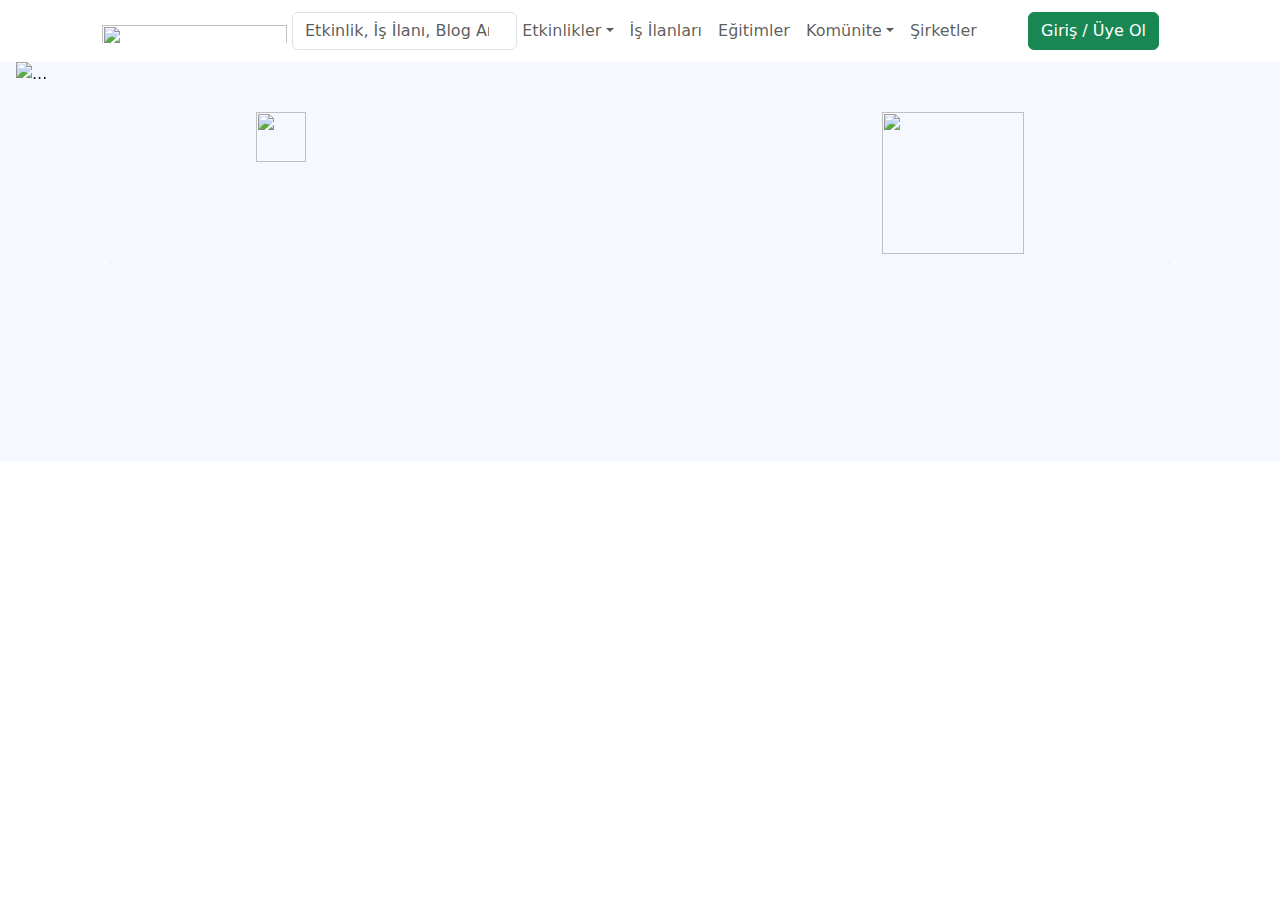
==== index.html @ 35e03a71 "Bootstrap, html çalışmaları yapıldı" ====
<!DOCTYPE html>
<html lang="en">
<head>
    <meta charset="UTF-8">
    <meta name="viewport" content="width=device-width, initial-scale=1.0">
    <link rel="stylesheet" href="wwwroot/bootstrap/css/bootstrap.min.css">
    <link rel="stylesheet" href="wwwroot/css/styles.css">
    <title>Document</title>        
</head>
<body>
    <div class="container">
        <!-- Header -->
        <header class="css-1e3jqh">
            <div class="MuiContainer-root">
                <div class="toolbar">
                    <div class="container-fluid">
                        <div class="navbar navbar-expand-lg bg-body rounded">
                            <div class="collapse navbar-collapse d-lg-flex" id="navbarsExample11">
                                <a class="navbar-brand col-lg-2 p-2" href="#"><img loading="lazy" width="185" height="20" src="https://www.techcareer.net/assets/images/common/techcareer-logo.svg"></a>
                                <div class="col-lg-3 me-5">
                                    <form class="d-flex" role="search">
                                        <input class="form-control me-5" type="search" placeholder="Etkinlik, İş İlanı, Blog Ara" aria-label="Etkinlik, İş İlanı, Blog Ara">
                                    </form>
                                </div>
                                <ul class="navbar-nav col-lg-3 justify-content-lg-center">
                                    <li class="nav-item dropdown">
                                        <a class="nav-link dropdown-toggle" href="#" data-bs-toggle="dropdown" aria-expanded="false">Etkinlikler</a>
                                        <ul class="dropdown-menu">
                                            <li><a class="dropdown-item" href="#">Bootcamp</a></li>
                                            <li><a class="dropdown-item" href="#">Hackathon</a></li>
                                            <li><a class="dropdown-item" href="#">Hiring Challenge</a></li>
                                            <li><a class="dropdown-item" href="#">Tüm Etkinlikler</a></li>
                                        </ul>
                                    </li>
                                    <li class="nav-item">
                                        <a class="nav-link" href="#">İş İlanları</a>
                                    </li>
                                    <li class="nav-item">
                                        <a class="nav-link">Eğitimler</a>
                                    </li>
                                    <li class="nav-item dropdown">
                                        <a class="nav-link dropdown-toggle" href="#" data-bs-toggle="dropdown">Komünite</a>
                                        <ul class="dropdown-menu">
                                            <li><a class="dropdown-item" href="#">Komüniteye Katıl</a></li>
                                            <li><a class="dropdown-item" href="#">TDC</a></li>
                                            <li><a class="dropdown-item" href="#">Blog</a></li>
                                            <li><a class="dropdown-item" href="#">Podcast</a></li>
                                            <li><a class="dropdown-item" href="#">Kariyer Rehberi</a></li>
                                            <li><a class="dropdown-item" href="#">Teknik Sözlük</a></li>
                                        </ul>
                                    </li>
                                    <li class="nav-item">
                                        <a href="#" class="nav-link">Şirketler</a>
                                    </li>
                                </ul>
                                <div class="d-lg-flex col-lg-3 justify-content-lg-end">
                                    <button class="btn btn-success">Giriş / Üye Ol</button>
                                </div>
                            </div>
                        </div>
                    </div>
                </div>
            </div>
        </header>
    </div>
        <!-- Main Content -->
        <main>
            <div class="muiBox-root css-1aqbj7p">
                <div class="muiContainer-Root MuiContainer-mxWidthLg css-1u594y4">
                    <div class="element-1">
                        <img draggable="false" width="50" height="50" style="color:transparent" src="https://www.techcareer.net/assets/images/call-to-actions/home/shape-dots.svg" alt="">
                    </div>
                    <div class="element-2">
                        <img draggable="false" alt="" loading="lazy" width="142" height="142" decoding="async" data-nimg="1" style="color:transparent" src="https://www.techcareer.net/assets/images/call-to-actions/home/kesik-yan-cizgi.svg">
                    </div>
                    <div id="carouselExampleControlsNoTouching" class="carousel slide" data-bs-touch="false">
                        <div class="carousel-inner">
                          <div class="carousel-item active">
                            <img width="600" height="400" src="https://placehold.co/600x400/png" class="d-block" alt="...">
                          </div>
                          <div class="carousel-item">
                            <img width="600" height="400" src="https://placehold.co/600x400/png" class="d-block" alt="...">
                          </div>
                          <div class="carousel-item">
                            <img width="600" height="400" src="https://placehold.co/600x400/png" class="d-block" alt="...">
                          </div>
                        </div>
                        <button class="carousel-control-prev" type="button" data-bs-target="#carouselExampleControlsNoTouching" data-bs-slide="prev">
                          <span class="carousel-control-prev-icon" aria-hidden="true"></span>
                          <span class="visually-hidden">Previous</span>
                        </button>
                        <button class="carousel-control-next" type="button" data-bs-target="#carouselExampleControlsNoTouching" data-bs-slide="next">
                          <span class="carousel-control-next-icon" aria-hidden="true"></span>
                          <span class="visually-hidden">Next</span>
                        </button>
                      </div>
                    
                </div>
                <div class="griAlan">
                    
                </div>
            </div>
        </main>
        
        <!-- Footer (if needed) -->
        <!-- <footer>
            <div class="container">
               
            </div>
        </footer> --> 

    <script src="wwwroot/bootstrap/js/bootstrap.bundle.min.js"></script>
</body>
</html>
---- wwwroot/css/styles.css ----
body{
padding: 0;
margin: 0;
color: #1D1D1D;
font-size: 1rem;
background-color: #fff;
}
.MuiContainer-root {
   align-items: center;
    justify-content: space-between; 
}
img {
    overflow-clip-margin: content-box;
    overflow: clip;
}
.css-1e3jqh{
    background-color: #fff; /* Arka plan rengini tanımla */
    color: #fff;
  /*  box-shadow: 0px 10px 0 rgba(0, 0, 0, 0.2)  */
}

body{
margin: 0;
padding: 0;
max-width: 100%;
width: 100%;
background-color: #fff;
position: relative;
}
header{
margin: 0;
background-color: #F8F9FA;
}
main{
display: block;
unicode-bidi: isolate;
}/*
footer{

}
*/
.navbar-nav {
    white-space: nowrap;
}
.griAlan{
    background-color: #293349;
    width: 100%;
    position: relative;
}
.css-1aqbj7p{
    background-color: #F6F8FF;
    width: 100%;
    max-width: 100%;
}
.element-1 {
    position: absolute;
    top: 50px;
    left: 20%;
}
.element-2 {
    position: absolute;
    right: 20%;
    top: 50px;
}


.css-1u594y4{
    width: 100%;
    margin-left: auto;
    box-sizing: border-box;
    margin-right: auto;
    display: block;
    padding-left: 16px;
    padding-right: 16px;
    margin: auto;
    position: relative;
    z-index: 3;
    right: 0;
}
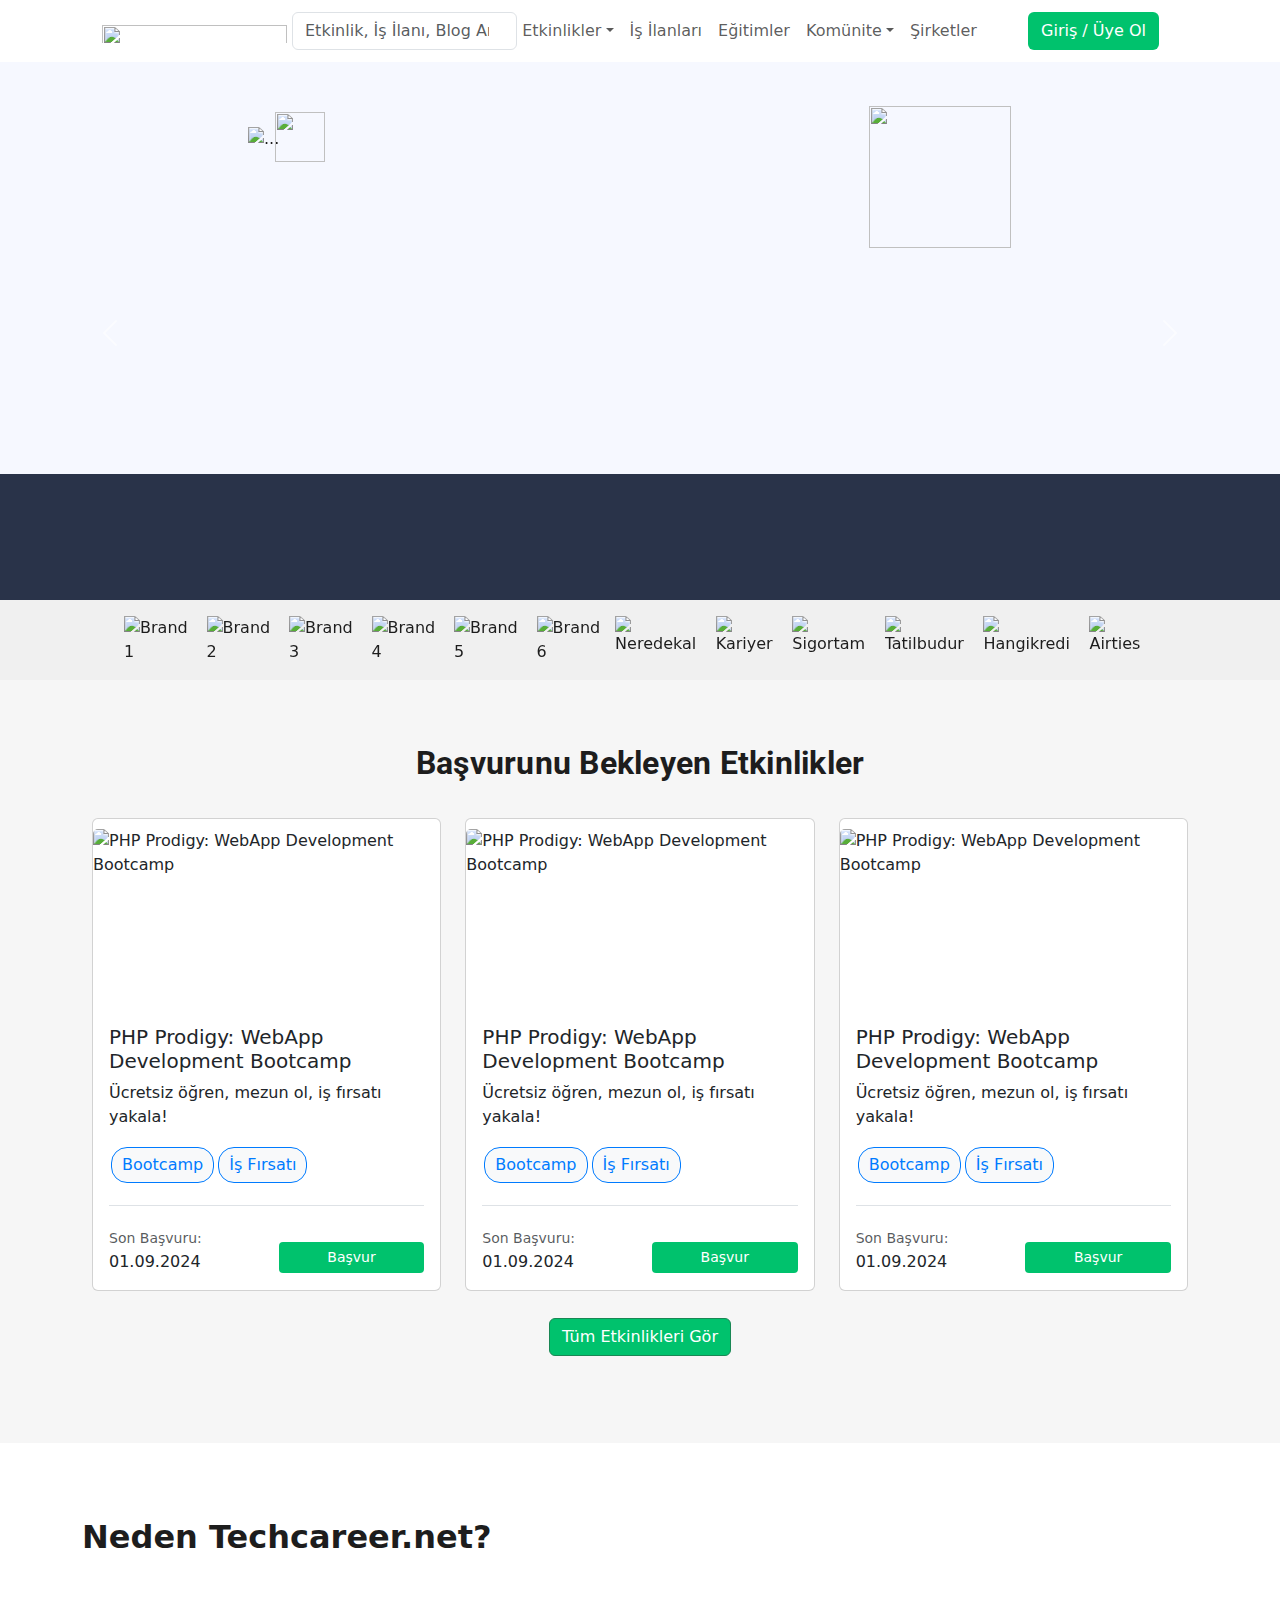
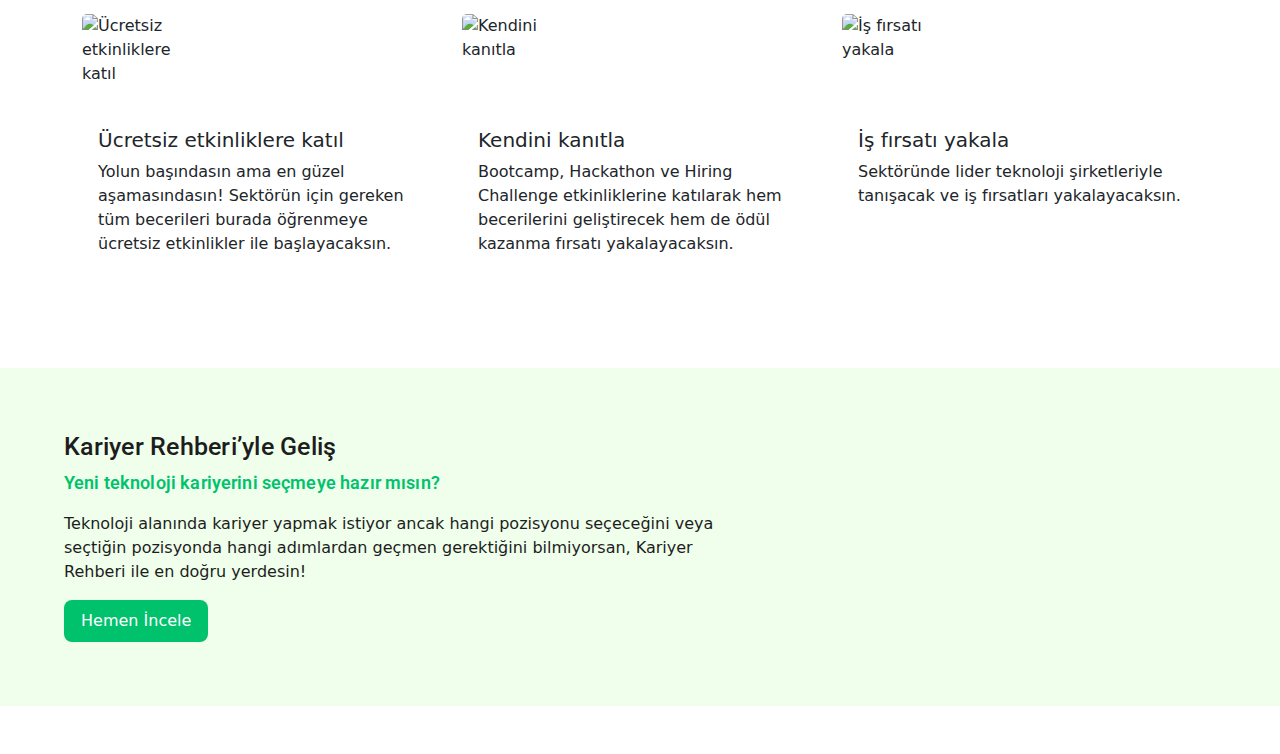
==== commit 59891e35: "Anasayfa güncellemeleri yapıldı, harici js ve css klasörleri oluşturuldu" ====
--- a/index.html
+++ b/index.html
@@ -5,7 +5,10 @@
     <meta name="viewport" content="width=device-width, initial-scale=1.0">
     <link rel="stylesheet" href="wwwroot/bootstrap/css/bootstrap.min.css">
     <link rel="stylesheet" href="wwwroot/css/styles.css">
-    <title>Document</title>        
+    <title>Document</title>  
+    <style>
+        
+   </style>      
 </head>
 <body>
     <div class="container">
@@ -53,8 +56,8 @@
                                         <a href="#" class="nav-link">Şirketler</a>
                                     </li>
                                 </ul>
-                                <div class="d-lg-flex col-lg-3 justify-content-lg-end">
-                                    <button class="btn btn-success">Giriş / Üye Ol</button>
+                                <div class="d-lg-flex col-lg-3 justify-content-lg-end" style="font-weight:200;">
+                                    <button class="btn " style="background-color: #00C26D; color: white; ">Giriş / Üye Ol</button>
                                 </div>
                             </div>
                         </div>
@@ -66,25 +69,27 @@
         <!-- Main Content -->
         <main>
             <div class="muiBox-root css-1aqbj7p">
-                <div class="muiContainer-Root MuiContainer-mxWidthLg css-1u594y4">
+                <div class="muiContainer-Root MuiContainer-mxWidthLg css-1u594y4 mx-auto d-flex justify-content-center">
                     <div class="element-1">
                         <img draggable="false" width="50" height="50" style="color:transparent" src="https://www.techcareer.net/assets/images/call-to-actions/home/shape-dots.svg" alt="">
                     </div>
                     <div class="element-2">
                         <img draggable="false" alt="" loading="lazy" width="142" height="142" decoding="async" data-nimg="1" style="color:transparent" src="https://www.techcareer.net/assets/images/call-to-actions/home/kesik-yan-cizgi.svg">
                     </div>
+                    <div class="slick-list">
                     <div id="carouselExampleControlsNoTouching" class="carousel slide" data-bs-touch="false">
                         <div class="carousel-inner">
                           <div class="carousel-item active">
-                            <img width="600" height="400" src="https://placehold.co/600x400/png" class="d-block" alt="...">
+                            <img width="1136" height="412" src="https://placehold.co/600x400/png" class="d-block" alt="...">
                           </div>
                           <div class="carousel-item">
-                            <img width="600" height="400" src="https://placehold.co/600x400/png" class="d-block" alt="...">
+                            <img width="1136" height="412" src="https://placehold.co/600x400/png" class="d-block" alt="...">
                           </div>
                           <div class="carousel-item">
-                            <img width="600" height="400" src="https://placehold.co/600x400/png" class="d-block" alt="...">
+                            <img width="1136" height="412" src="https://placehold.co/600x400/png" class="d-block" alt="...">
                           </div>
                         </div>
+                        <div class="butonlar">
                         <button class="carousel-control-prev" type="button" data-bs-target="#carouselExampleControlsNoTouching" data-bs-slide="prev">
                           <span class="carousel-control-prev-icon" aria-hidden="true"></span>
                           <span class="visually-hidden">Previous</span>
@@ -92,14 +97,192 @@
                         <button class="carousel-control-next" type="button" data-bs-target="#carouselExampleControlsNoTouching" data-bs-slide="next">
                           <span class="carousel-control-next-icon" aria-hidden="true"></span>
                           <span class="visually-hidden">Next</span>
-                        </button>
+                        </button></div>
                       </div>
-                    
+                    </div>
                 </div>
                 <div class="griAlan">
                     
                 </div>
             </div>
+            <div class="muiBox-root css-56k8jx">
+                <div class="css-1qsxih2">
+                    <div id="customCarousel" class="carousel slide" data-bs-ride="carousel" data-bs-interval="3000">
+                        <div class="carousel-inner">
+                          <div class="carousel-item active">
+                            <div class="d-flex justify-content-center overflow-hidden" id="carousel-container">
+                              <img src="https://www.techcareer.net/_next/image?url=%2Fassets%2Fimages%2Freferences%2F1.png&w=256&q=100" alt="Brand 1" class="img-fluid">
+                              <img src="https://www.techcareer.net/_next/image?url=%2Fassets%2Fimages%2Freferences%2F2.png&w=256&q=100" alt="Brand 2" class="img-fluid ms-1">
+                              <img src="https://www.techcareer.net/_next/image?url=%2Fassets%2Fimages%2Freferences%2F3.png&w=256&q=100" alt="Brand 3" class="img-fluid ms-1">
+                              <img src="https://www.techcareer.net/_next/image?url=%2Fassets%2Fimages%2Freferences%2F4.png&w=256&q=100" alt="Brand 4" class="img-fluid ms-1">
+                              <img src="https://www.techcareer.net/_next/image?url=%2Fassets%2Fimages%2Freferences%2F5.png&w=256&q=100" alt="Brand 5" class="img-fluid ms-1">
+                              <img src="https://www.techcareer.net/_next/image?url=%2Fassets%2Fimages%2Freferences%2F6.png&w=256&q=100" alt="Brand 6" class="img-fluid ms-1">
+                              <img src="https://www.techcareer.net/_next/image?url=%2Fassets%2Fimages%2Freferences%2F7.png&w=256&q=100" alt="Neredekal" class="img-fluid">
+                              <img src="https://www.techcareer.net/_next/image?url=%2Fassets%2Fimages%2Freferences%2F8.png&w=256&q=100" alt="Kariyer" class="img-fluid ms-1">
+                              <img src="https://www.techcareer.net/_next/image?url=%2Fassets%2Fimages%2Freferences%2F9.png&w=256&q=100" alt="Sigortam" class="img-fluid ms-1">
+                              <img src="https://www.techcareer.net/_next/image?url=%2Fassets%2Fimages%2Freferences%2F10.png&w=256&q=100" alt="Tatilbudur" class="img-fluid ms-1">
+                              <img src="https://www.techcareer.net/_next/image?url=%2Fassets%2Fimages%2Freferences%2F11.png&w=256&q=100" alt="Hangikredi" class="img-fluid ms-1">
+                              <img src="https://www.techcareer.net/_next/image?url=%2Fassets%2Fimages%2Freferences%2F12.png&w=256&q=100" alt="Airties" class="img-fluid ms-1">
+                            </div>
+                          </div>
+                          <!-- Daha fazla carousel-item ekleyebilirsin -->
+                        </div>
+                        <button id="carouselPrev" class="carousel-control-prev" type="button" data-bs-target="#brandCarousel" data-bs-slide="prev" style="position: absolute; top: 50%; left: -100px;"></button>
+                        <button id="carouselNext" class="carousel-control-next" type="button" data-bs-target="#brandCarousel" data-bs-slide="next" style="position: absolute; top: 50%; right: -100px;"></button>
+                      </div>
+                      
+                </div>
+            </div>
+            <div class="MuiBox-root css-1mua0o4">
+                <div class="MuiContainer-root css-1qsxih2">
+                    <strong><h2 class="css-1sg0zbq">Başvurunu Bekleyen Etkinlikler</h2></strong>
+                    <div class="css-hvihbn">
+                        <div class="css-2c969z md-4">
+                                <div class="css-9s7n10">
+                                    <div class="container mt-5 d-flex">
+                                        <div class="row">
+                                            <div class="col-md-4 card-container">
+                                                <div class="card">
+                                                    <img width="336" height="180" src="https://cdn.gcp.techcareer.net/1200x628_1_b56ed3b165/1200x628_1_b56ed3b165.png" class="card-img-top" alt="PHP Prodigy: WebApp Development Bootcamp">
+                                                    <div class="card-body">
+                                                        <h5 class="card-title">PHP Prodigy: WebApp Development Bootcamp</h5>
+                                                        <p class="card-text">Ücretsiz öğren, mezun ol, iş fırsatı yakala!</p>
+                                                        <div class="d-flex">
+                                                            <div class="chip secondary">Bootcamp</div>
+                                                            <div class="chip secondary">İş Fırsatı</div>
+                                                        </div>
+                                                        <div class="mt-3">
+                                                            <div class="divider"></div>
+                                                            <div class="row mt-3">
+                                                                <div class="col-6">
+                                                                    <small class="text-muted">Son Başvuru:</small>
+                                                                    <div>01.09.2024</div>
+                                                                </div>
+                                                                <div class="col-6 mt-3">
+                                                                    <button class="btn btn-sm full-width" style="background-color:#00C26D; color:#fff;">Başvur</button>
+                                                                </div>
+                                                            </div>
+                                                        </div>
+                                                    </div>
+                                                </div>
+                                            </div>
+                                            <div class="col-md-4 card-container">
+                                                <div class="card">
+                                                    <img width="336" height="180" src="https://cdn.gcp.techcareer.net/1200x628_1_b56ed3b165/1200x628_1_b56ed3b165.png" class="card-img-top" alt="PHP Prodigy: WebApp Development Bootcamp">
+                                                    <div class="card-body">
+                                                        <h5 class="card-title">PHP Prodigy: WebApp Development Bootcamp</h5>
+                                                        <p class="card-text">Ücretsiz öğren, mezun ol, iş fırsatı yakala!</p>
+                                                        <div class="d-flex">
+                                                            <div class="chip secondary">Bootcamp</div>
+                                                            <div class="chip secondary">İş Fırsatı</div>
+                                                        </div>
+                                                        <div class="mt-3">
+                                                            <div class="divider"></div>
+                                                            <div class="row mt-3">
+                                                                <div class="col-6">
+                                                                    <small class="text-muted">Son Başvuru:</small>
+                                                                    <div>01.09.2024</div>
+                                                                </div>
+                                                                <div class="col-6 mt-3">
+                                                                    <button class="btn btn-sm full-width" style="background-color:#00C26D; color:#fff;">Başvur</button>
+                                                                </div>
+                                                            </div>
+                                                        </div>
+                                                    </div>
+                                                </div>
+                                            </div>
+
+                                            <div class="col-md-4 card-container">
+                                                <div class="card">
+                                                    <img width="336" height="180" src="https://cdn.gcp.techcareer.net/1200x628_1_b56ed3b165/1200x628_1_b56ed3b165.png" class="card-img-top" alt="PHP Prodigy: WebApp Development Bootcamp">
+                                                    <div class="card-body">
+                                                        <h5 class="card-title">PHP Prodigy: WebApp Development Bootcamp</h5>
+                                                        <p class="card-text">Ücretsiz öğren, mezun ol, iş fırsatı yakala!</p>
+                                                        <div class="d-flex">
+                                                            <div class="chip secondary">Bootcamp</div>
+                                                            <div class="chip secondary">İş Fırsatı</div>
+                                                        </div>
+                                                        <div class="mt-3">
+                                                            <div class="divider"></div>
+                                                            <div class="row mt-3">
+                                                                <div class="col-6">
+                                                                    <small class="text-muted">Son Başvuru:</small>
+                                                                    <div>01.09.2024</div>
+                                                                </div>
+                                                                <div class="col-6 mt-3">
+                                                                    <button class="btn btn-sm full-width" style="background-color:#00C26D; color:#fff;">Başvur</button>
+                                                                </div>
+                                                            </div>
+                                                        </div>
+                                                    </div>
+                                                </div>
+                                            </div>
+                                            <div class="btn"><button class="btn btn-success "style="background-color:#00C26D; color:#fff;"><a href="https://www.techcareer.net/events" class="" style="color:#fff; text-decoration: none;" >Tüm Etkinlikleri Gör</a></button></div>
+                                            <!-- Ek kartlar buraya eklenebilir -->
+                                        </div>
+                                    </div>
+                                    
+                                </div>
+                        </div>
+                    </div>
+                </div>
+            </div>
+            <div class="css-d7xnu1">
+                <div class="css-1lmghtu">
+                <div class="css-1lmghtu md-4">
+                    <!-- <div class="cardse"> -->
+                        <div class="container">
+                            <h2 class="mb-5">Neden Techcareer.net?</h2>
+                            <div class="row">
+                              <div class="col-md-4">
+                                <div class="card border-0">
+                                  <img src="https://www.techcareer.net/assets/images/infobar/why-tcn-icon1.svg" alt="Ücretsiz etkinliklere katıl" class="card-img-top" style="width: 98px; height: 98px;">
+                                  <div class="card-body">
+                                    <h5 class="card-title">Ücretsiz etkinliklere katıl</h5>
+                                    <p class="card-text">Yolun başındasın ama en güzel aşamasındasın! Sektörün için gereken tüm becerileri burada öğrenmeye ücretsiz etkinlikler ile başlayacaksın.</p>
+                                  </div>
+                                </div>
+                              </div>
+                              <div class="col-md-4">
+                                <div class="card border-0">
+                                  <img src="https://www.techcareer.net/assets/images/infobar/why-tcn-icon2.svg" alt="Kendini kanıtla" class="card-img-top" style="width: 98px; height: 98px;">
+                                  <div class="card-body">
+                                    <h5 class="card-title">Kendini kanıtla</h5>
+                                    <p class="card-text">Bootcamp, Hackathon ve Hiring Challenge etkinliklerine katılarak hem becerilerini geliştirecek hem de ödül kazanma fırsatı yakalayacaksın.</p>
+                                  </div>
+                                </div>
+                              </div>
+                              <div class="col-md-4">
+                                <div class="card border-0">
+                                  <img src="https://www.techcareer.net/assets/images/infobar/why-tcn-icon3.svg" alt="İş fırsatı yakala" class="card-img-top" style="width: 98px; height: 98px;">
+                                  <div class="card-body">
+                                    <h5 class="card-title">İş fırsatı yakala</h5>
+                                    <p class="card-text">Sektöründe lider teknoloji şirketleriyle tanışacak ve iş fırsatları yakalayacaksın.</p>
+                                  </div>
+                                </div>
+                              </div>
+                            </div>
+                          </div>
+                          
+                    <!-- </div> -->
+                </div>
+                </div>
+            </div> 
+            <div class="MuiBox-root css-1s4dy3l" style="background-color: #EFFFEB;">
+            <div class="container my-5 css-1qsxih2">
+                <div class="row align-items-center">
+                    <div class="col-md-7 mt-5 mb-5">
+                        <h4 class="css-be7eom display-5">Kariyer Rehberi’yle Geliş</h4>
+                        <h6 class="mb-3 css-7t82bl">Yeni teknoloji kariyerini seçmeye hazır mısın?</h6>
+                        <p class="css-rts3py">Teknoloji alanında kariyer yapmak istiyor ancak hangi pozisyonu seçeceğini veya seçtiğin pozisyonda hangi adımlardan geçmen gerektiğini bilmiyorsan, Kariyer Rehberi ile en doğru yerdesin!</p>
+                        <a href="https://www.techcareer.net/kariyer-rehberi-fikirleri-ve-basamaklari" class="btn btn-lg" style="background-color: #00C26D; color: #fff; font-size: medium;">Hemen İncele</a>
+                    </div>
+                </div>
+            </div>
+            </div>
+
+        
+        
         </main>
         
         <!-- Footer (if needed) -->
@@ -110,5 +293,38 @@
         </footer> --> 
 
     <script src="wwwroot/bootstrap/js/bootstrap.bundle.min.js"></script>
+    <script>const carousel = document.querySelector('#customCarousel .carousel-inner .carousel-item .d-flex');
+let startIndex = 0;
+
+function slide(direction) {
+  const images = carousel.querySelectorAll('img');
+  const imageWidth = 170; // Görsel genişliği
+
+  if (direction === 'next') {
+    carousel.style.transition = 'transform 0.5s ease';
+    carousel.style.transform = `translateX(-${imageWidth}px)`; // Sağa kaydırma
+    setTimeout(() => {
+      carousel.style.transition = 'none';
+      carousel.style.transform = 'translateX(0)';
+      carousel.appendChild(images[0]); // İlk görseli sona taşı
+    }, 500); // 0.5 saniye sonra kaydırmayı tamamla
+  } else if (direction === 'prev') {
+    carousel.style.transition = 'none';
+    carousel.insertBefore(images[images.length - 1], images[0]); // Son görseli başa taşı
+    carousel.style.transform = `translateX(-${imageWidth}px)`;
+    setTimeout(() => {
+      carousel.style.transition = 'transform 0.5s ease';
+      carousel.style.transform = 'translateX(0)'; // Sola kaydırma
+    }, 0);
+  }
+}
+
+// Butonlara click event ekleme
+document.getElementById('carouselNext').addEventListener('click', () => slide('next'));
+document.getElementById('carouselPrev').addEventListener('click', () => slide('prev'));
+
+// Otomatik kaydırma (opsiyonel)
+const interval = 3000; // 3 saniye
+setInterval(() => slide('next'), interval);</script>
 </body>
 </html>
--- a/wwwroot/css/styles.css
+++ b/wwwroot/css/styles.css
@@ -1,9 +1,15 @@
+@import url('https://fonts.googleapis.com/css2?family=Roboto:ital,wght@0,100;0,300;0,400;0,500;0,700;0,900;1,100;1,300;1,400;1,500;1,700;1,900&display=swap');
+
 body{
 padding: 0;
 margin: 0;
 color: #1D1D1D;
 font-size: 1rem;
 background-color: #fff;
+max-width: 100%;
+width: 100%;
+background-color: #fff;
+position: relative;
 }
 .MuiContainer-root {
    align-items: center;
@@ -19,14 +25,6 @@
   /*  box-shadow: 0px 10px 0 rgba(0, 0, 0, 0.2)  */
 }
 
-body{
-margin: 0;
-padding: 0;
-max-width: 100%;
-width: 100%;
-background-color: #fff;
-position: relative;
-}
 header{
 margin: 0;
 background-color: #F8F9FA;
@@ -45,6 +43,7 @@
 .griAlan{
     background-color: #293349;
     width: 100%;
+    height: 126px;
     position: relative;
 }
 .css-1aqbj7p{
@@ -54,13 +53,17 @@
 }
 .element-1 {
     position: absolute;
+    margin-left: auto;
+    margin-right: auto;;
     top: 50px;
-    left: 20%;
+    left: 21.5%;
 }
 .element-2 {
     position: absolute;
-    right: 20%;
-    top: 50px;
+    margin-left: auto;
+    margin-right: auto;
+    right: 21%;
+    top: 44px;
 }
 
 
@@ -77,4 +80,357 @@
     z-index: 3;
     right: 0;
 }
-
+.slick-list{
+    overflow: hidden;
+    margin: 0;
+    padding: 0;
+    position: relative;
+    display: block;
+    top: 65px;
+}
+.css-56k8jx{
+    position:relative;
+    width: 100%;
+    height: 100%;
+    display: flex;
+    -webkit-box-align: center;
+    align-items: center;
+    background-color: #F0F0F0;
+}
+.css-1qsxih2{
+    width: 100%;
+    margin-left: auto;
+    box-sizing: border-box;
+    margin-right: auto;
+    display: block;
+    padding-left: 16px;
+    padding-right: 16px;
+}
+#carousel-container {
+    position: relative;
+    display: flex;
+    justify-content: center;
+    transition: transform 0.5s ease;
+    width: 1032px;
+    overflow: hidden;
+    margin: 0 auto;
+  }
+  #customCarousel{
+    display: flex;
+  width: 1032px; /* 5 görsel x 170px genişlik + boşluklar */
+  overflow: hidden;
+  margin: 0 auto; /* Ortaya hizalar */
+  position: relative;
+  }
+  
+  .carousel-inner{
+    overflow: hidden;
+    width: 1600px;
+    justify-content: center;
+  }
+ 
+  .carousel-item.active {
+    display: flex;
+    justify-content: center;
+  }
+  
+  #customCarousel .carousel .slide {
+    overflow: hidden;
+    justify-content: center;
+  }
+
+  #carouselPrev,  #carouselNext {
+    position: absolute;
+    top: 50%;
+    transform: translateY(-50%);
+    background:url('https://www.techcareer.net/assets/images/common/pagination-icon.svg');
+    background-repeat: no-repeat;
+    color: #fff;
+    border: none;
+    padding: 5px;
+    cursor: pointer;
+    z-index: 2;
+  }
+  
+  #carouselPrev  {
+    left: 10px; /* Butonların sola hizalanması */
+    transform:translateY(-50%) rotate(180deg);
+    content: "←";
+  }
+
+  #carouselPrev::before  {
+    opacity: 1;
+    color:#fff;
+  }
+  
+  #carouselNext {
+    right: 10px; /* Butonların sağa hizalanması */
+  }
+  #carouselNext::before {
+    opacity: 1;
+    color:#fff;
+  }
+  span .carousel-control-prev-icon{
+    display: none;
+  }
+.customCarousel #carouselPrev .carousel-control-prev{
+    background-color: aqua;
+}
+.css-1mua0o4{
+    background-color: #F6F6F6;
+    padding-top: 48px;
+    padding-bottom: 48px;
+}
+.css-1qsxih2{
+    /*width: 100%;
+    margin-left: auto;
+    box-sizing: border-box;
+    margin-right: auto;
+    display: block;*/
+    padding: 16px; /* Padding değerini ihtiyacınıza göre ayarlayın */
+    max-width: 1200px; /* Genişliği ekran boyutuna göre ayarlayın */
+    margin: 0 auto; /* Ortalamak için auto margin kullanın */
+}
+.css-1sg0zbq{
+    margin: 0;
+    font-size: 2rem;
+    font-weight: bold;
+    letter-spacing: 0.25px;
+    line-height: 1.2;
+    font-family: Roboto, sans-serif;
+    text-align: center;
+    margin-bottom: 32px;
+    color: #1D1D1D;
+}
+h2{
+    display: block;
+    margin-block-start: 0.83em;
+    margin-block-end: 0.83em;
+    margin-inline-start: 0px;
+    margin-inline-end: 0px;
+    font-weight: bold;
+    unicode-bidi: isolate;
+
+}
+.css-hvihbn {
+    box-sizing: border-box;
+    display: -webkit-box;
+    display: -webkit-flex;
+    display: -ms-flexbox;
+    display: flex;
+    -webkit-box-flex-wrap: wrap;
+    -webkit-flex-wrap: wrap;
+    -ms-flex-wrap: wrap;
+    flex-wrap: wrap;
+    width: 100%;
+    -webkit-flex-direction: row;
+    -ms-flex-direction: row;
+    flex-direction: row;
+ /*   margin-top: -20px; */
+    -webkit-box-pack: center;
+    -ms-flex-pack: center;
+    -webkit-justify-content: center;
+    justify-content: center;
+    -webkit-align-items: center;
+    -webkit-box-align: center;
+    -ms-flex-align: center;
+    align-items: center;
+}
+.css-adfut0{
+    margin:0;
+    font:inherit;
+    color:#00C26D;
+    -webkit-text-decoration: none;
+    text-decoration: none;
+}
+.css-9s7n10 {
+    width: 100%;
+    position: relative;
+    border-radius: 4px;
+    margin-top:-60px;
+    padding: 16px;
+    padding-bottom: 16px;
+}
+
+.css-cxrmjv {
+    overflow: hidden;
+    text-overflow: ellipsis;
+    padding-left: 7px;
+    padding-right: 7px;
+    white-space: nowrap;
+}
+.css-1d3bbye{
+    box-sizing: border-box;
+    display: -webkit-box;
+    display: -webkit-flex;
+    display: -ms-flexbox;
+    display: flex;
+    -webkit-box-flex-wrap: wrap;
+    -webkit-flex-wrap: wrap;
+    -ms-flex-wrap: wrap;
+    flex-wrap: wrap;
+    width: 100%;
+    -webkit-flex-direction: row;
+    -ms-flex-direction: row;
+    flex-direction: row;
+}
+.css-1coxk5r {
+    box-sizing: border-box;
+    margin: 0;
+    -webkit-flex-direction: row;
+    -ms-flex-direction: row;
+    flex-direction: row;
+    -webkit-flex-basis: 58.333333%;
+    -ms-flex-preferred-size: 58.333333%;
+    flex-basis: 58.333333%;
+    -webkit-box-flex: 0;
+    -webkit-flex-grow: 0;
+    -ms-flex-positive: 0;
+    flex-grow: 0;
+    max-width: 58.333333%;
+    padding: 16px;
+    padding-right: 0px;
+}
+.css-1l56znf {
+    box-sizing: border-box;
+    margin: 0;
+    -webkit-flex-direction: row;
+    -ms-flex-direction: row;
+    flex-direction: row;
+    -webkit-flex-basis: 41.666667%;
+    -ms-flex-preferred-size: 41.666667%;
+    flex-basis: 41.666667%;
+    -webkit-box-flex: 0;
+    -webkit-flex-grow: 0;
+    -ms-flex-positive: 0;
+    flex-grow: 0;
+    max-width: 41.666667%;
+    padding: 16px;
+}
+.card-img-top {
+    object-fit: contain;
+}
+.chip {
+    margin: 2px;
+    padding: 5px 10px;
+    border: 1px solid #6c757d;
+    border-radius: 16px;
+    background-color: #f8f9fa;
+    color: #6c757d;
+    display: inline-block;
+}
+.chip.secondary {
+    border-color: #007bff;
+    color: #007bff;
+}
+.full-width {
+    width: 100%;
+}
+.divider {
+    border-top: 1px solid #dee2e6;
+    margin: 20px 0;
+}
+.card-container {
+    margin-bottom: 20px;
+}
+.card-img-top{
+    margin-top: 10px;
+}
+
+@media (min-width: 600px) {
+    .css-1qsxih2 {
+        padding-left: 24px;
+        padding-right: 24px;
+    }
+}
+@media (min-width: 1200px) {
+    .css-1qsxih2 {
+        max-width: 1200px;
+    }
+}
+.css-d7xnu1 {
+    width: 100%;
+    margin-left: auto;
+    box-sizing: border-box;
+    margin-right: auto;
+    display: block;
+    padding-left: 16px;
+    padding-right: 16px;
+    padding-top: 48px;
+    padding-bottom: 48px;
+}
+.display-5 {
+    font-size: 2.5rem; /* Başlığı daha büyük hale getirmek için */
+    font-weight: 600;
+}
+.css-1u3t278 {
+    box-sizing: border-box;
+    display: -webkit-box;
+    display: -webkit-flex;
+    display: -ms-flexbox;
+    display: flex;
+    -webkit-box-flex-wrap: wrap;
+    -webkit-flex-wrap: wrap;
+    -ms-flex-wrap: wrap;
+    flex-wrap: wrap;
+    width: 100%;
+    -webkit-flex-direction: row;
+    -ms-flex-direction: row;
+    flex-direction: row;
+    width: calc(100% + 24px);
+    margin-left: -24px;
+}
+.css-1lmghtu {
+    box-sizing: border-box;
+    margin: 0;
+    -webkit-flex-direction: row;
+    -ms-flex-direction: row;
+    flex-direction: row;
+}
+.css-1qm1lh {
+    margin-bottom: 16px;
+}
+.css-nl5o9c {
+    margin: 0;
+    font-size: 1.125rem;
+    font-weight: 500;
+    letter-spacing: 0.15px;
+    line-height: 1.4;
+    font-family: Roboto, sans-serif;
+    margin-bottom: 8px;
+    word-break: break-word;
+}
+.css-1g4jgci {
+    margin: 0;
+    font-size: 0.875rem;
+    letter-spacing: 0.17px;
+    font-family: Roboto, sans-serif;
+    font-weight: 400;
+    line-height: 1.43;
+    word-break: break-word;
+}
+.css-be7eom {
+    margin: 0;
+    font-size: 1.5625rem;
+    font-weight: 500;
+    letter-spacing: 0.25px;
+    line-height: 1.2;
+    font-family: Roboto, sans-serif;
+}
+.css-7t82bl {
+    margin: 0;
+    font-size: 1.125rem;
+    font-weight: 600;
+    letter-spacing: 0.15px;
+    line-height: 1.4;
+    font-family: Roboto, sans-serif;
+    margin-top: 8px;
+    margin-bottom: 8px;
+    color: #00C26D;
+}
+@media (min-width: 900px) {
+    .css-1s4dy3l {
+        background: #EFFFEB url('https://www.techcareer.net/assets/images/pages/careerGuide/common/cta-bg-desktop.svg') right bottom no-repeat;
+        max-height: 500px;
+    }
+}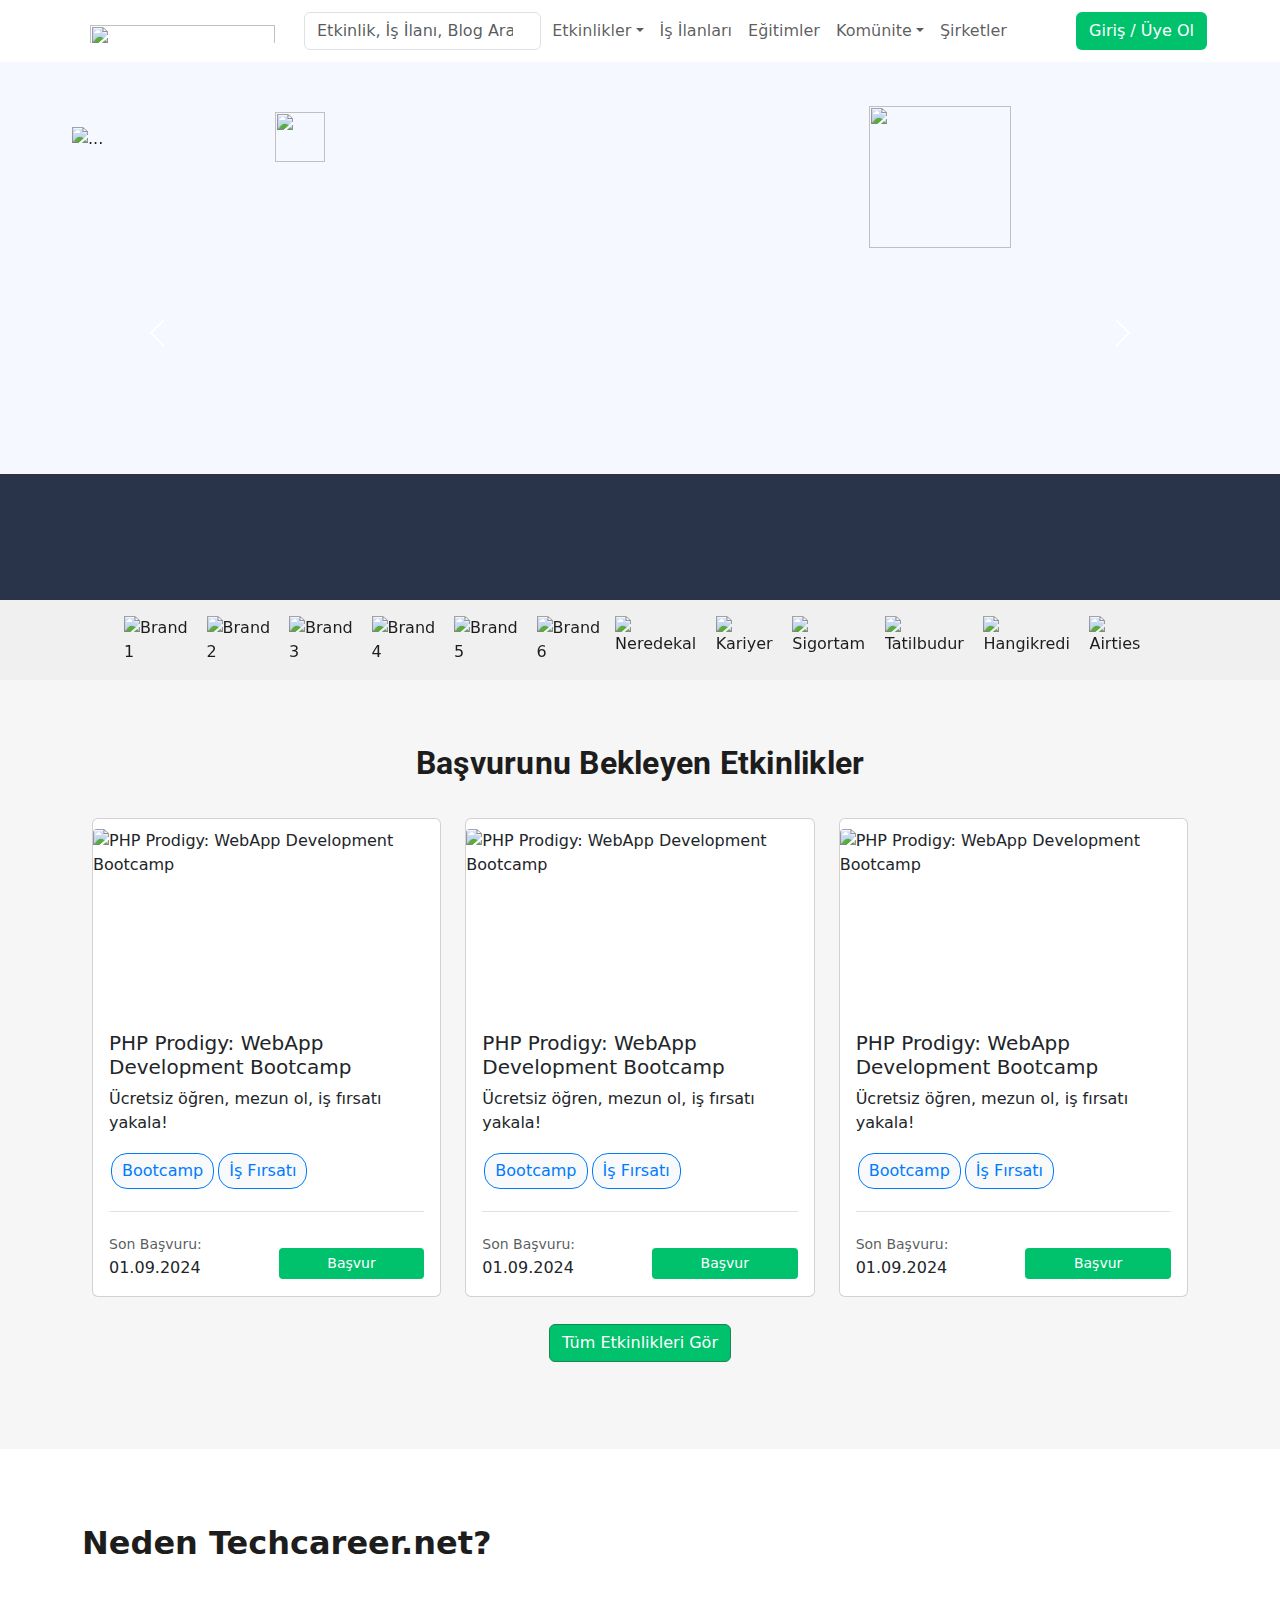
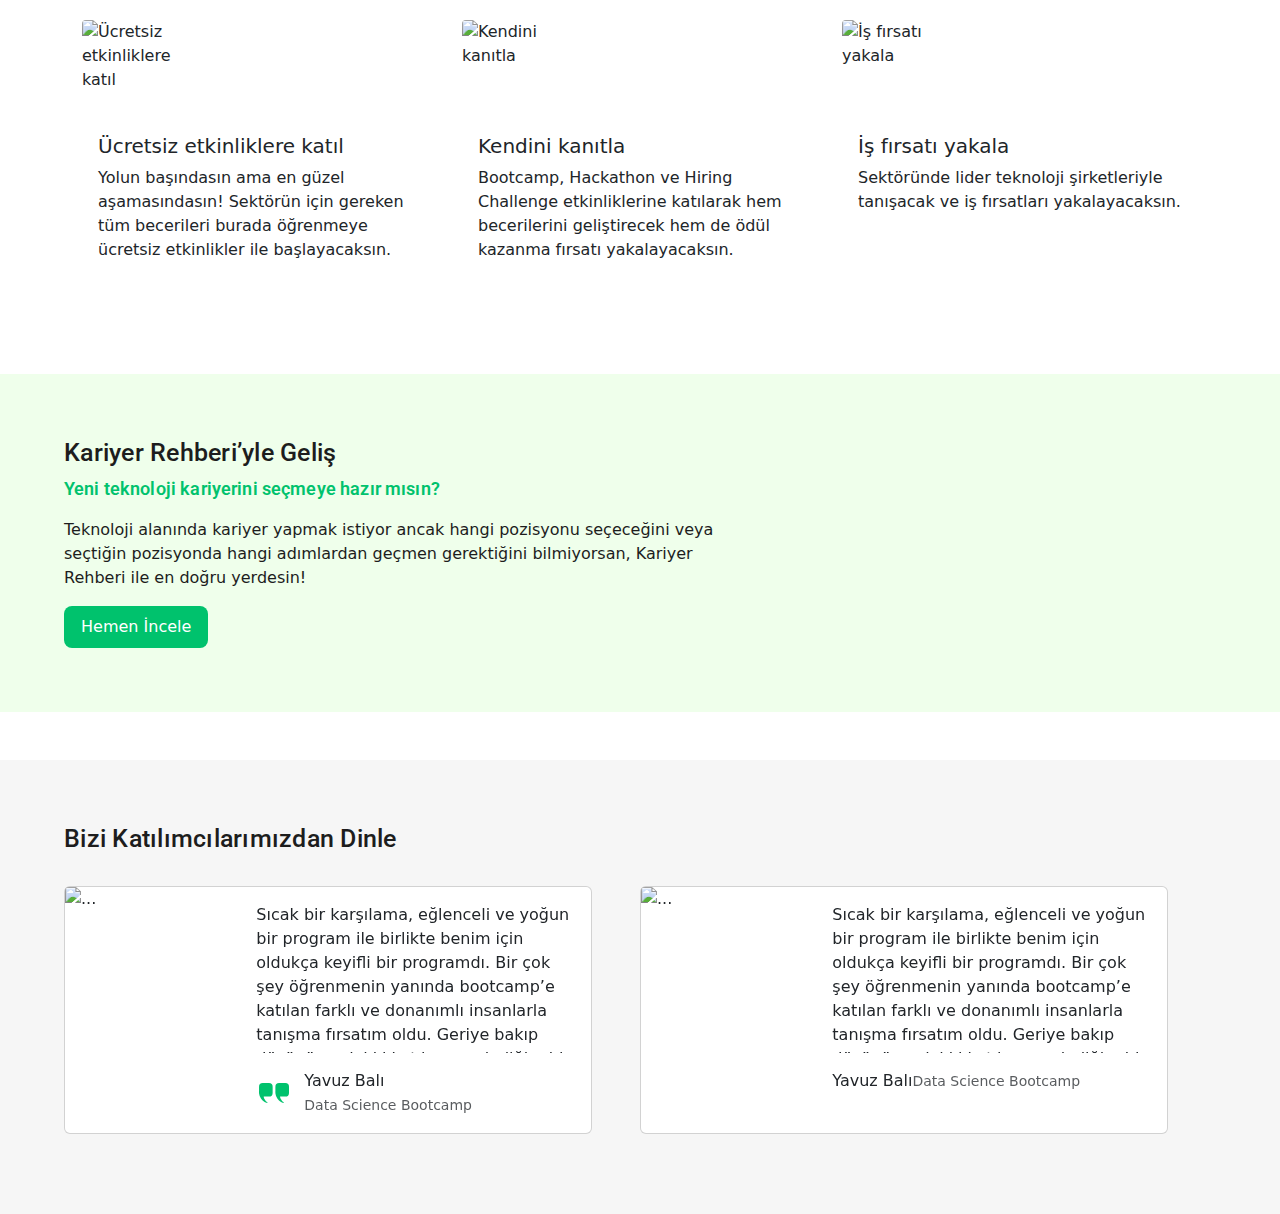
==== commit 1b4f753c: "yeni stil denemeleri yapıldı" ====
--- a/index.html
+++ b/index.html
@@ -5,10 +5,12 @@
     <meta name="viewport" content="width=device-width, initial-scale=1.0">
     <link rel="stylesheet" href="wwwroot/bootstrap/css/bootstrap.min.css">
     <link rel="stylesheet" href="wwwroot/css/styles.css">
-    <title>Document</title>  
+    <title>Document</title>
     <style>
-        
-   </style>      
+    
+
+
+    </style>
 </head>
 <body>
     <div class="container">
@@ -106,8 +108,8 @@
                 </div>
             </div>
             <div class="muiBox-root css-56k8jx">
-                <div class="css-1qsxih2">
-                    <div id="customCarousel" class="carousel slide" data-bs-ride="carousel" data-bs-interval="3000">
+                <div class="css-1qsxih2">                   
+                   <div id="customCarousel" class="carousel slide" data-bs-ride="carousel" data-bs-interval="3000"> 
                         <div class="carousel-inner">
                           <div class="carousel-item active">
                             <div class="d-flex justify-content-center overflow-hidden" id="carousel-container">
@@ -125,11 +127,10 @@
                               <img src="https://www.techcareer.net/_next/image?url=%2Fassets%2Fimages%2Freferences%2F12.png&w=256&q=100" alt="Airties" class="img-fluid ms-1">
                             </div>
                           </div>
-                          <!-- Daha fazla carousel-item ekleyebilirsin -->
                         </div>
-                        <button id="carouselPrev" class="carousel-control-prev" type="button" data-bs-target="#brandCarousel" data-bs-slide="prev" style="position: absolute; top: 50%; left: -100px;"></button>
+                        <button id="carouselPrev" class="carousel-control-prev" type="button" data-bs-target="#" data-bs-slide="prev" style="position: absolute; top: 50%; left: -100px;"></button>
                         <button id="carouselNext" class="carousel-control-next" type="button" data-bs-target="#brandCarousel" data-bs-slide="next" style="position: absolute; top: 50%; right: -100px;"></button>
-                      </div>
+                      </div> 
                       
                 </div>
             </div>
@@ -280,7 +281,115 @@
                 </div>
             </div>
             </div>
+          
+          <!-- Testimonial -->
+            <div class="MuiBox-root css-18j1132 mt-1">
+                <div class="MuiContainer-root css-1qsxih2">
+                    <h2 class="css-fm7guu">Bizi Katılımcılarımızdan Dinle</h2>
+                    <div class="MuiBox-root css-u7q6xk">
+                        <div data-test="testimonial-carousel-slider" class="css-1lovg1e">
+                            <div id="testimonialCarousel" class="carousel slide">
+                                <div class="carousel-inner">
+                                    <div class="carousel-item active">
+                                        <div class="d-flex justify-content-center overflow-hidden" id="testimonial-carousel-container">
+                                            <div class="card mb-3 me-5" style="max-width: 540px;">
+                                                <div class="row g-0">
+                                                    <div class="col-md-4">
+                                                        <img class="testimonialImage" width="156" height="156" src="https://www.techcareer.net/_next/image?url=https%3A%2F%2Fcdn.gcp.techcareer.net%2FYavuz_Bali_f90094aa29%2FYavuz_Bali_f90094aa29.jpg&w=256&q=100" class="img-fluid rounded-start" alt="...">
+                                                    </div>
+                                                    <div class="col-md-8">
+                                                        <div id="bodyAuthor" class="card-body d-grid">
+                                                            <div class="d-block mb-3">
+                                                                <p class="card-text scrollable-text">
+                                                                    Sıcak bir karşılama, eğlenceli ve yoğun bir program ile birlikte benim için oldukça keyifli bir programdı. Bir çok şey öğrenmenin yanında bootcamp’e katılan farklı ve donanımlı insanlarla tanışma fırsatım oldu. Geriye bakıp düşününce iyi ki katılmışım dediğim bir bootcamp’ti benim için. Emeği geçen herkese teşekkürler
+                                                                </p>
+                                                            </div>
+                                                            <div class="sahis mt-auto d-flex align-items-center">
+                                                                <div class="svgTirnak">
+                                                                    <svg xmlns="http://www.w3.org/2000/svg" width="36" height="24" fill="none">
+                                                                        <path fill="#00C26D" d="M19.364 11.271c.038.503.038.927.116 1.391a11.45 11.45 0 0 0 1.854 4.945c.463.734 1.043 1.352 1.66 1.931.619.54 1.275 1.043 2.01 1.43.193.115.424.193.618.308.116.039.193.116.309.155.425.154.85.309 1.274.425.116.038.232.038.348.077.386.077.54-.425.232-.618-.078-.039-.155-.116-.27-.154-.31-.194-.58-.425-.85-.657a3.5 3.5 0 0 0-.387-.348 3.5 3.5 0 0 1-.348-.386c-.463-.502-.811-1.082-1.12-1.661-.309-.58-.502-1.198-.656-1.816-.039-.116-.039-.231-.078-.309-.038-.193.116-.386.348-.386h4.906a3.67 3.67 0 0 0 3.67-3.67V5.67A3.67 3.67 0 0 0 29.33 2h-6.258a3.67 3.67 0 0 0-3.67 3.67v4.017c0 .193 0 .425-.038.618v.966M3 11.271c.039.503.039.927.116 1.391a11.45 11.45 0 0 0 1.854 4.945c.464.734 1.043 1.352 1.661 1.931.618.54 1.275 1.043 2.009 1.43.193.115.425.193.618.308.116.039.193.116.31.155.424.154.849.309 1.274.425.116.038.232.038.347.077.387.077.541-.425.232-.618-.077-.039-.154-.116-.27-.154-.31-.194-.58-.425-.85-.657a3.5 3.5 0 0 0-.387-.348 3.5 3.5 0 0 1-.347-.386c-.464-.502-.812-1.082-1.12-1.661-.31-.58-.503-1.198-.657-1.816-.039-.116-.039-.231-.077-.309-.039-.193.115-.386.347-.386h4.907a3.67 3.67 0 0 0 3.67-3.67V5.67A3.67 3.67 0 0 0 12.966 2H6.708a3.67 3.67 0 0 0-3.67 3.67v4.017c0 .193 0 .425-.038.618v.966">
+                                                                        </path>
+                                                                    </svg>
+                                                                </div>
+                                                                <div class="ms-1">
+                                                                    <p class="card-text mb-0" style="margin:0;">Yavuz Balı</p>
+                                                                    <p class="card-text"><small class="text-body-secondary">Data Science Bootcamp</small></p>
+                                                                </div>
+                                                            </div>
+                                                        </div>
+                                                    </div>
+                                                    
+                                                </div>
+                                                
+                                            </div>
+                                            <div class="card mb-3 me-5" style="max-width: 540px;">
+                                                <div class="row g-0">
+                                                    <div class="col-md-4">
+                                                        <img class="testimonialImage" width="156" height="156" src="https://www.techcareer.net/_next/image?url=https%3A%2F%2Fcdn.gcp.techcareer.net%2FYavuz_Bali_f90094aa29%2FYavuz_Bali_f90094aa29.jpg&w=256&q=100" class="img-fluid rounded-start" alt="...">
+                                                    </div>
+                                                    <div class="col-md-8">
+                                                            <div id="bodyAuthor" class="card-body d-grid">
+                                                                <div class="d-block mb-3">
+                                                                    <p class="card-text scrollable-text">Sıcak bir karşılama, eğlenceli ve yoğun bir program ile birlikte benim için oldukça keyifli bir programdı. Bir çok şey öğrenmenin yanında bootcamp’e katılan farklı ve donanımlı insanlarla tanışma fırsatım oldu. Geriye bakıp düşününce iyi ki katılmışım dediğim bir bootcamp’ti benim için. Emeği geçen herkese teşekkürler</p>
+                                                                </div>
+                                                                <div class="sahis mt-auto">
+                                                                    <p class="card-text mb-0">Yavuz Balı</p>
+                                                                    <p class="card-text"><small class="text-body-secondary">Data Science Bootcamp</small></p>
+                                                                </div>
+                                                            </div>
+                                                        </div>
+                                                </div>
+                                            </div>
+                                            
+                                        </div>
+                                    </div>
+                                    <div class="carousel-item">
+                                        <div class="d-flex justify-content-center overflow-hidden" id="testimonial-carousel-container">
+                                            <div class="card mb-3 me-5" style="max-width: 540px;">
+                                                <div class="row g-0">
+                                                    <div class="col-md-4">
+                                                        <img width="156" height="156" src="wwwroot/img/user.jpg" class="img-fluid rounded-start" alt="...">
+                                                    </div>
+                                                    <div class="col-md-8">
+                                                        <div class="card-body">
+                                                            <h5 class="card-title">Card title 3</h5>
+                                                            <p class="card-text">This is a wider card with supporting text below as a natural lead-in to additional content. This content is a little bit longer.</p>
+                                                            <p class="card-text"><small class="text-body-secondary">Last updated 3 mins ago</small></p>
+                                                        </div>
+                                                    </div>
+                                                </div>
+                                            </div>
+                                            <div class="card mb-3 me-5" style="max-width: 540px;">
+                                                <div class="row g-0">
+                                                    <div class="col-md-4">
+                                                        <img width="156" height="156" src="wwwroot/img/user.jpg" class="img-fluid rounded-start" alt="...">
+                                                    </div>
+                                                    <div class="col-md-8">
+                                                        <div class="card-body">
+                                                            <h5 class="card-title">Card title 4</h5>
+                                                            <p class="card-text">This is a wider card with supporting text below as a natural lead-in to additional content. This content is a little bit longer.</p>
+                                                            <p class="card-text"><small class="text-body-secondary">Last updated 3 mins ago</small></p>
+                                                        </div>
+                                                    </div>
+                                                </div>
+                                            </div>
+                                        </div>
+                                    </div>
+                                    
+                                </div>
+                                <button id="carouselPrev" class="carousel-control-prev" type="button" data-bs-target="#testimonialCarousel" data-bs-slide="prev" style="position: absolute; top: 30%; left: -250px;">
+                                </button>
+                                <button id="carouselNext" class="carousel-control-next" type="button" data-bs-target="#testimonialCarousel" data-bs-slide="next" style="position: absolute; top: 60%; right: -250px;">
+                                </button>
+                            </div> 
+                        </div>
+                        <div class="MuiBox-root css-2p9fp1"></div>
+                    </div>
+                </div>
+            </div>
+           
 
+            
         
         
         </main>
@@ -291,40 +400,8 @@
                
             </div>
         </footer> --> 
-
+        
     <script src="wwwroot/bootstrap/js/bootstrap.bundle.min.js"></script>
-    <script>const carousel = document.querySelector('#customCarousel .carousel-inner .carousel-item .d-flex');
-let startIndex = 0;
-
-function slide(direction) {
-  const images = carousel.querySelectorAll('img');
-  const imageWidth = 170; // Görsel genişliği
-
-  if (direction === 'next') {
-    carousel.style.transition = 'transform 0.5s ease';
-    carousel.style.transform = `translateX(-${imageWidth}px)`; // Sağa kaydırma
-    setTimeout(() => {
-      carousel.style.transition = 'none';
-      carousel.style.transform = 'translateX(0)';
-      carousel.appendChild(images[0]); // İlk görseli sona taşı
-    }, 500); // 0.5 saniye sonra kaydırmayı tamamla
-  } else if (direction === 'prev') {
-    carousel.style.transition = 'none';
-    carousel.insertBefore(images[images.length - 1], images[0]); // Son görseli başa taşı
-    carousel.style.transform = `translateX(-${imageWidth}px)`;
-    setTimeout(() => {
-      carousel.style.transition = 'transform 0.5s ease';
-      carousel.style.transform = 'translateX(0)'; // Sola kaydırma
-    }, 0);
-  }
-}
-
-// Butonlara click event ekleme
-document.getElementById('carouselNext').addEventListener('click', () => slide('next'));
-document.getElementById('carouselPrev').addEventListener('click', () => slide('prev'));
-
-// Otomatik kaydırma (opsiyonel)
-const interval = 3000; // 3 saniye
-setInterval(() => slide('next'), interval);</script>
+    <script src="wwwroot/js/index.js"></script>
 </body>
 </html>
--- a/wwwroot/css/styles.css
+++ b/wwwroot/css/styles.css
@@ -1,5 +1,8 @@
 @import url('https://fonts.googleapis.com/css2?family=Roboto:ital,wght@0,100;0,300;0,400;0,500;0,700;0,900;1,100;1,300;1,400;1,500;1,700;1,900&display=swap');
 
+*, *::before, *::after{
+    box-sizing: inherit;
+}
 body{
 padding: 0;
 margin: 0;
@@ -110,11 +113,15 @@
     position: relative;
     display: flex;
     justify-content: center;
-    transition: transform 0.5s ease;
+    /* transition: transform 0.5s ease; */
     width: 1032px;
     overflow: hidden;
     margin: 0 auto;
   }
+.carousel-control-prev, .carousel-control-next{
+    opacity:1;
+    transition: transform 0.5s ease;
+}
   #customCarousel{
     display: flex;
   width: 1032px; /* 5 görsel x 170px genişlik + boşluklar */
@@ -122,13 +129,6 @@
   margin: 0 auto; /* Ortaya hizalar */
   position: relative;
   }
-  
-  .carousel-inner{
-    overflow: hidden;
-    width: 1600px;
-    justify-content: center;
-  }
- 
   .carousel-item.active {
     display: flex;
     justify-content: center;
@@ -147,7 +147,7 @@
     background-repeat: no-repeat;
     color: #fff;
     border: none;
-    padding: 5px;
+    padding: 25px;
     cursor: pointer;
     z-index: 2;
   }
@@ -308,7 +308,7 @@
     padding: 16px;
 }
 .card-img-top {
-    object-fit: contain;
+    object-fit: cover;
 }
 .chip {
     margin: 2px;
@@ -433,4 +433,76 @@
         background: #EFFFEB url('https://www.techcareer.net/assets/images/pages/careerGuide/common/cta-bg-desktop.svg') right bottom no-repeat;
         max-height: 500px;
     }
-}+}
+.css-18j1132 {
+    position: relative;
+    justify-content: center;
+    width: 100%;
+    height: auto;
+    display: -webkit-box;
+    display: -webkit-flex;
+    display: -ms-flexbox;
+    display: flex;
+    -webkit-align-items: center;
+    -webkit-box-align: center;
+    -ms-flex-align: center;
+    align-items: center;
+    background-color: #F6F6F6;
+    padding-top: 48px;
+    padding-bottom: 48px;
+}
+.css-fm7guu {
+    margin: 0;
+    font-size: 1.5625rem;
+    font-weight: 500;
+    letter-spacing: 0.25px;
+    line-height: 1.2;
+    font-family: Roboto, sans-serif;
+    margin-bottom: 32px;
+}
+.col-md-4 img {
+    width: 100%;
+    height: 100%;
+    object-fit: contain;
+    border-radius: 4px; /* Yuvarlak kenarları korumak için */
+}
+/* #testimonial-carousel-container{
+    width: 100%;
+    max-width: 900px;
+    margin-right: 350px;
+
+} */ /*
+.css-u7q6xk{
+    
+}
+ Belirli bir container içindeki ilk row g-0 
+.MuiBox-root.css-18j1132 .MuiContainer-root.css-1qsxih2 .carousel-inner .carousel-item .d-flex .row.g-0 {
+    
+} */
+#bodyAuthor{
+    display: flex;
+    flex-direction: column;
+    justify-content: space-between;
+    height: 100%;
+}
+.col-md-8 {
+    overflow-y: hidden; /* col-md-8 divi içinde scrollbar oluşmasını engeller */
+}
+
+.scrollable-text {
+    max-height: 150px; /* Yazının kaplayacağı maksimum yükseklik */
+    overflow-y: auto; /* Scrollbar aktif etmek için */
+    padding-right: 10px; /* Scrollbar ile metin arasında boşluk bırakır */
+    margin-right: -10px; /* İkinci scrollbar'ı engellemek için */
+}
+.sahis {
+    display: flex;
+    align-items: center;
+    position: relative;
+}
+.svgTirnak {
+    position:relative;
+    margin-right: 8px; /* SVG ile isim arasındaki boşluk */
+    top:0;
+    left:0;
+}
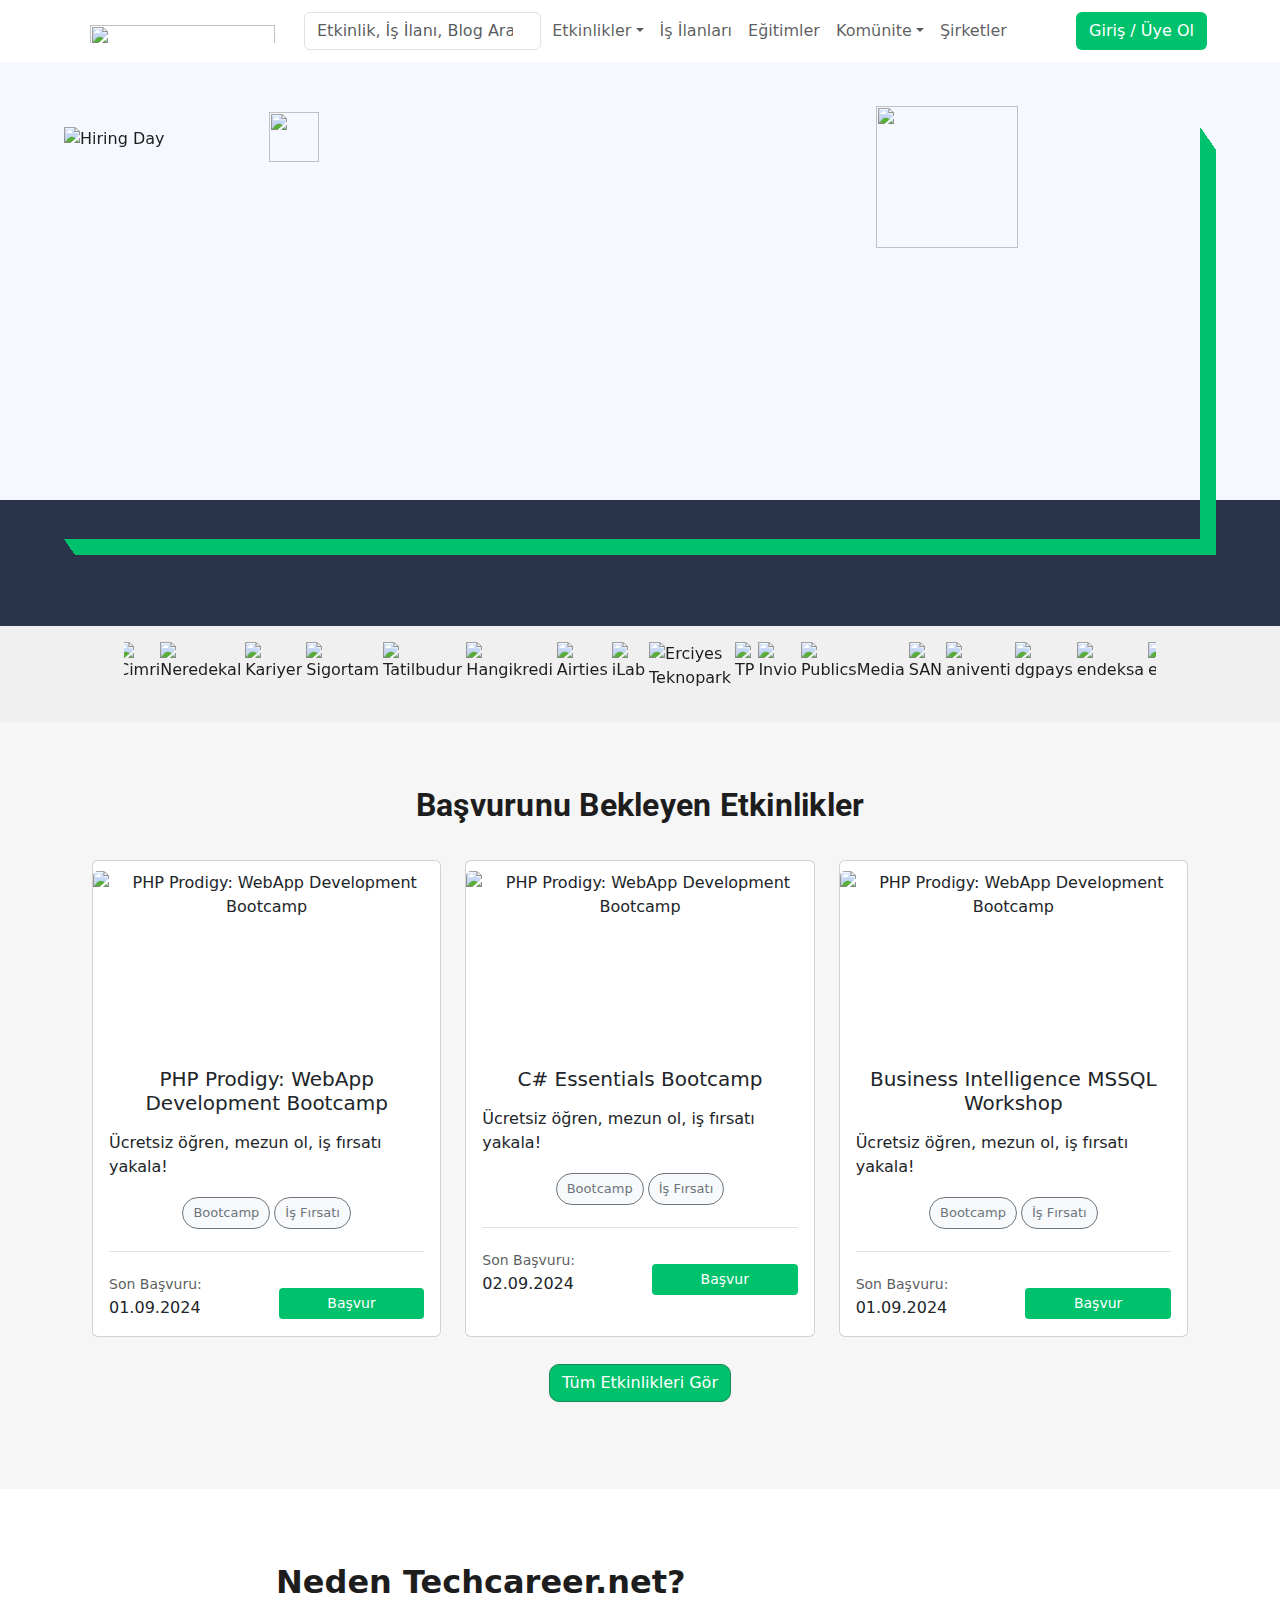
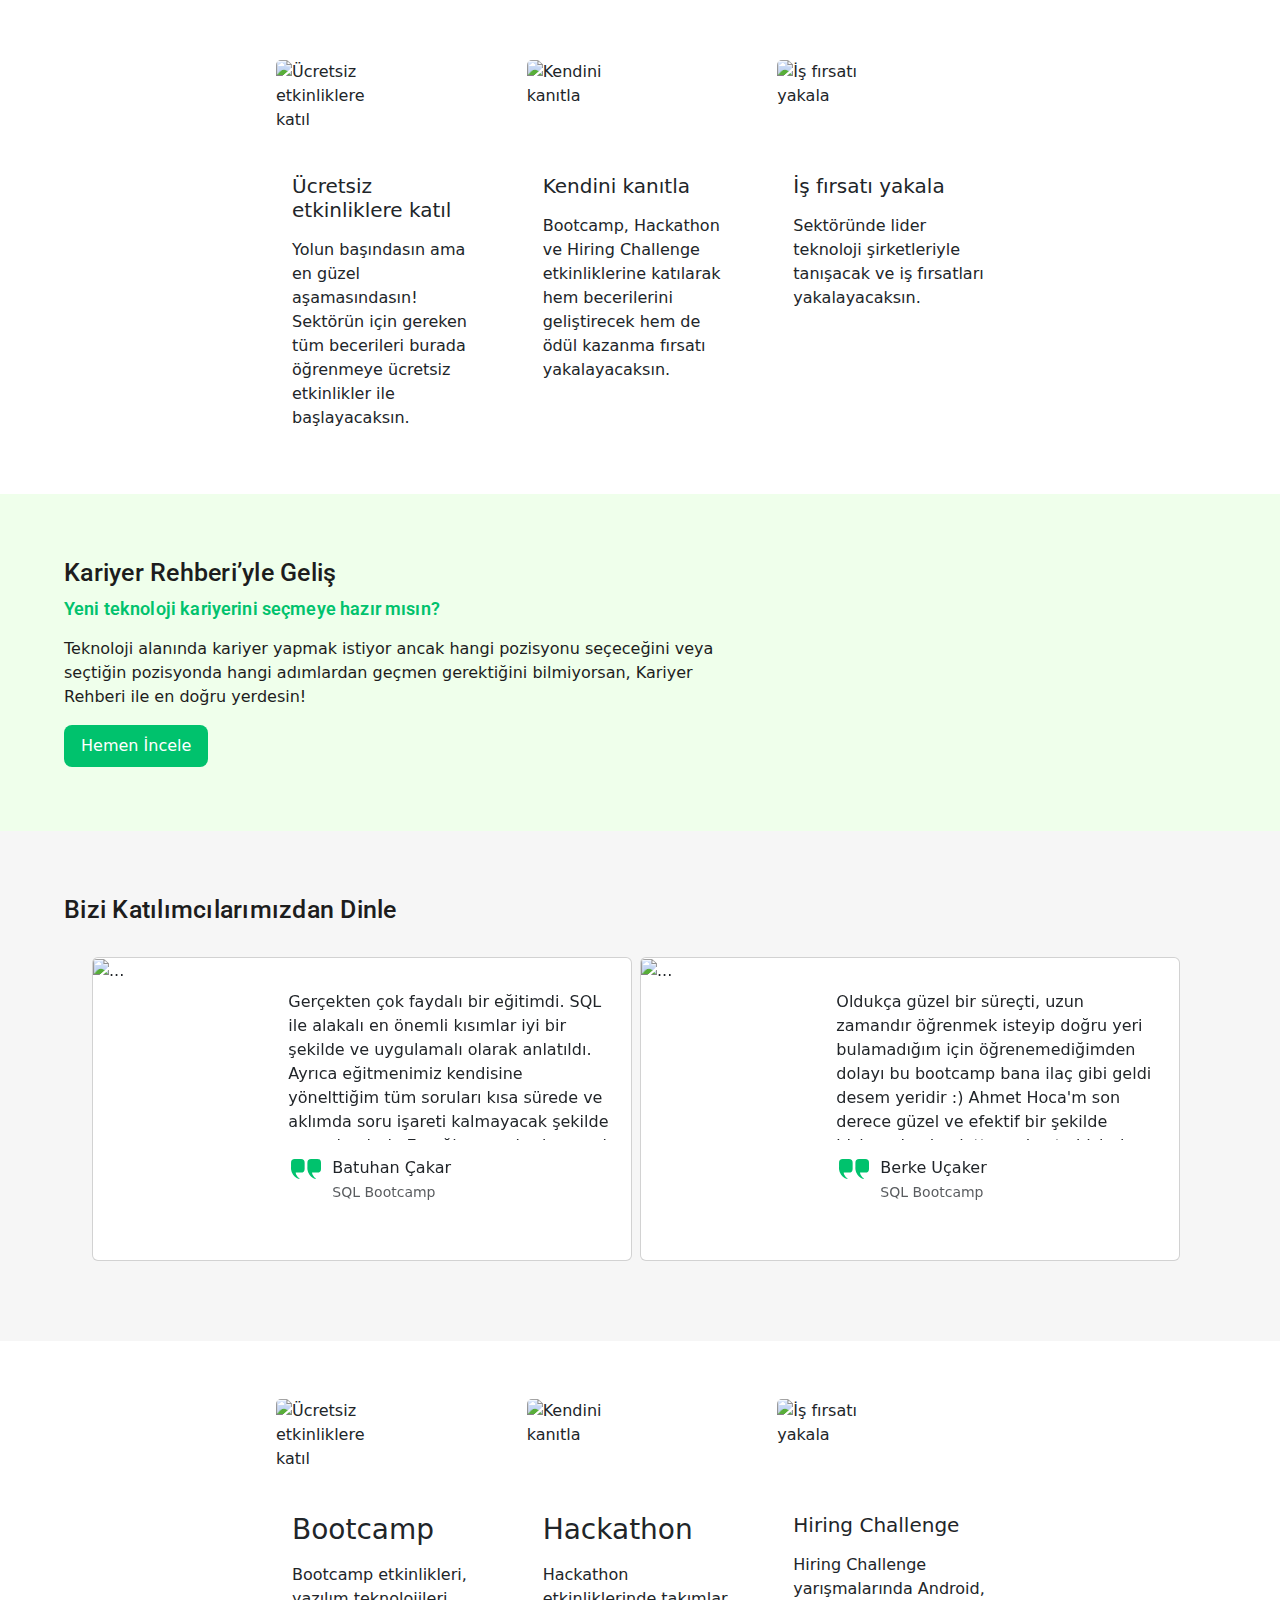
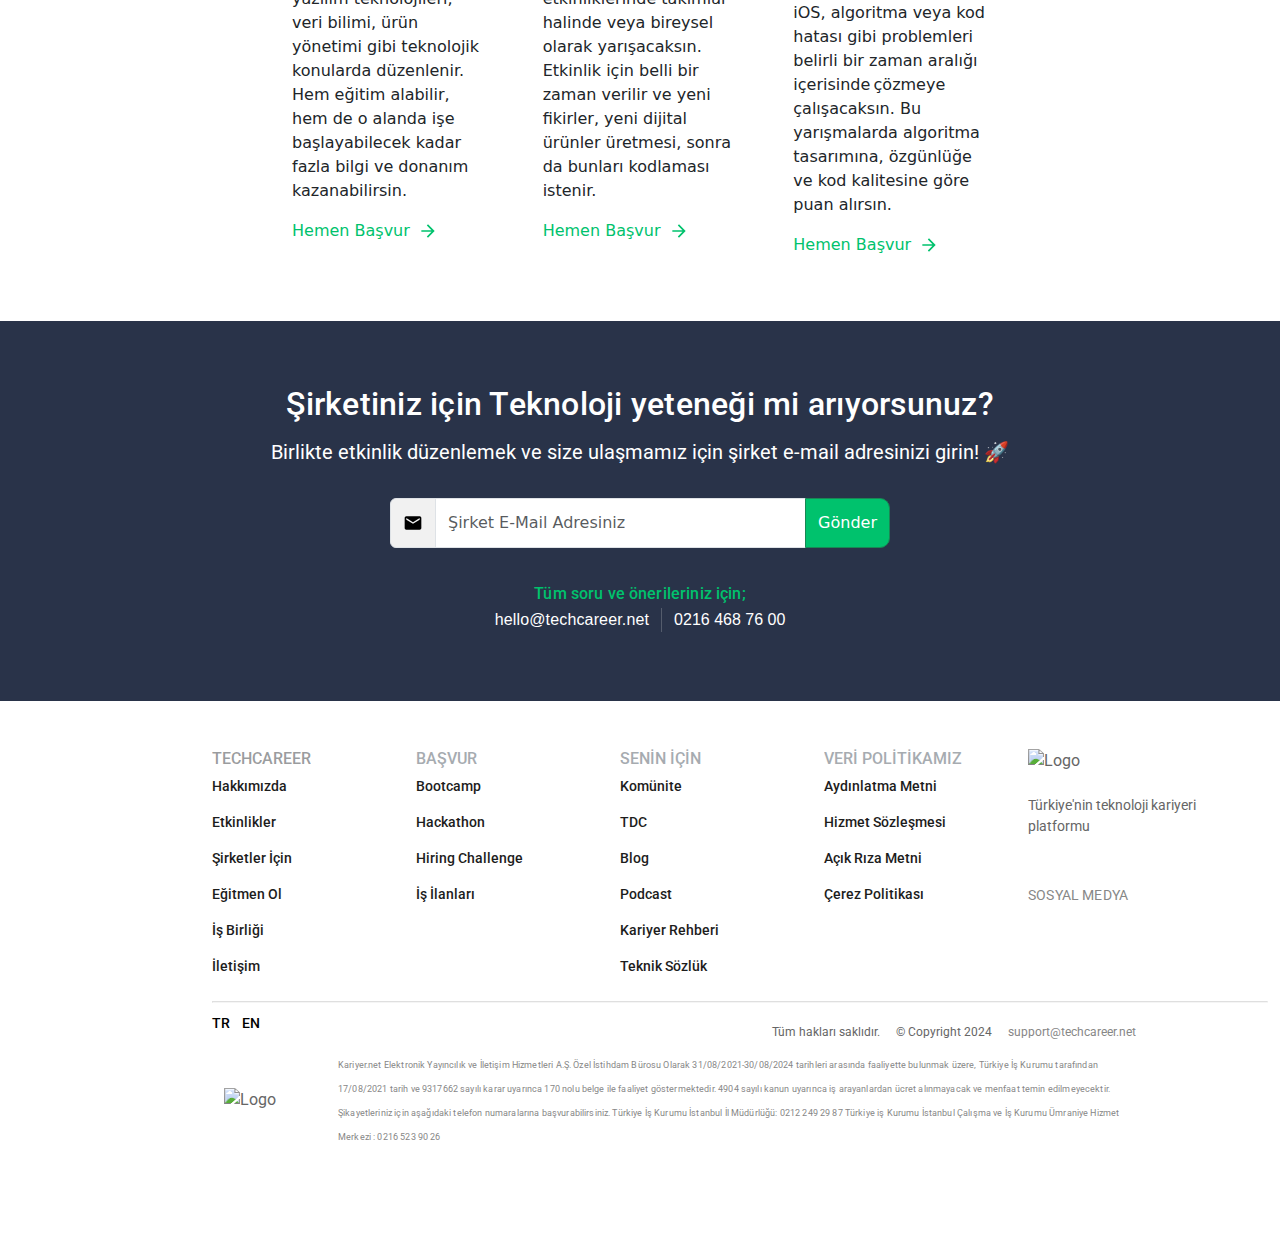
==== commit 36d45616: "Kod geliştirildi" ====
--- a/index.html
+++ b/index.html
@@ -4,12 +4,12 @@
     <meta charset="UTF-8">
     <meta name="viewport" content="width=device-width, initial-scale=1.0">
     <link rel="stylesheet" href="wwwroot/bootstrap/css/bootstrap.min.css">
+    <link rel="stylesheet" href="https://cdnjs.cloudflare.com/ajax/libs/font-awesome/6.6.0/css/all.min.css" integrity="sha512-Kc323vGBEqzTmouAECnVceyQqyqdsSiqLQISBL29aUW4U/M7pSPA/gEUZQqv1cwx4OnYxTxve5UMg5GT6L4JJg==" crossorigin="anonymous" referrerpolicy="no-referrer" />
+    <link rel="icon" href="[data-uri]" type="image/x-icon" />
     <link rel="stylesheet" href="wwwroot/css/styles.css">
-    <title>Document</title>
+    <title>Techcareer.net | Hackathons, TechChallenges, Bootcamps!</title>
     <style>
-    
-
-
+        
     </style>
 </head>
 <body>
@@ -72,64 +72,92 @@
         <main>
             <div class="muiBox-root css-1aqbj7p">
                 <div class="muiContainer-Root MuiContainer-mxWidthLg css-1u594y4 mx-auto d-flex justify-content-center">
-                    <div class="element-1">
-                        <img draggable="false" width="50" height="50" style="color:transparent" src="https://www.techcareer.net/assets/images/call-to-actions/home/shape-dots.svg" alt="">
-                    </div>
-                    <div class="element-2">
-                        <img draggable="false" alt="" loading="lazy" width="142" height="142" decoding="async" data-nimg="1" style="color:transparent" src="https://www.techcareer.net/assets/images/call-to-actions/home/kesik-yan-cizgi.svg">
-                    </div>
-                    <div class="slick-list">
-                    <div id="carouselExampleControlsNoTouching" class="carousel slide" data-bs-touch="false">
-                        <div class="carousel-inner">
-                          <div class="carousel-item active">
-                            <img width="1136" height="412" src="https://placehold.co/600x400/png" class="d-block" alt="...">
-                          </div>
-                          <div class="carousel-item">
-                            <img width="1136" height="412" src="https://placehold.co/600x400/png" class="d-block" alt="...">
-                          </div>
-                          <div class="carousel-item">
-                            <img width="1136" height="412" src="https://placehold.co/600x400/png" class="d-block" alt="...">
-                          </div>
-                        </div>
-                        <div class="butonlar">
-                        <button class="carousel-control-prev" type="button" data-bs-target="#carouselExampleControlsNoTouching" data-bs-slide="prev">
-                          <span class="carousel-control-prev-icon" aria-hidden="true"></span>
-                          <span class="visually-hidden">Previous</span>
-                        </button>
-                        <button class="carousel-control-next" type="button" data-bs-target="#carouselExampleControlsNoTouching" data-bs-slide="next">
-                          <span class="carousel-control-next-icon" aria-hidden="true"></span>
-                          <span class="visually-hidden">Next</span>
-                        </button></div>
-                      </div>
-                    </div>
-                </div>
-                <div class="griAlan">
-                    
-                </div>
-            </div>
+                    <div class="banner">
+                                  <div class="element-1">
+                                      <img draggable="false" width="50" height="50" style="color:transparent" src="https://www.techcareer.net/assets/images/call-to-actions/home/shape-dots.svg" alt="">
+                                  </div>
+                                  <div class="element-2">
+                                      <img draggable="false" alt="" loading="lazy" width="142" height="142" decoding="async" data-nimg="1" style="color:transparent" src="https://www.techcareer.net/assets/images/call-to-actions/home/kesik-yan-cizgi.svg">
+                                  </div>
+                                  <div class="slick-list">
+                                  <div id="anaSlider" class="carousel slide" data-bs-ride="carousel" data-bs-interval="5000">
+                                      <div class="carousel-inner">
+                                        <div class="carousel-item active">
+                                          <img width="1136" height="412" src="https://www.techcareer.net/_next/image?url=https%3A%2F%2Fcdn.gcp.techcareer.net%2F10ekim_hiringday_1112_412_1_8815d62502%2F10ekim_hiringday_1112_412_1_8815d62502.png&w=1200&q=100" class="d-block" alt="Hiring Day">
+                                        </div>
+                                        <div class="carousel-item">
+                                          <img width="1136" height="412" src="https://www.techcareer.net/_next/image?url=https%3A%2F%2Fcdn.gcp.techcareer.net%2FTR_1112_412_de17b90249%2FTR_1112_412_de17b90249.png&w=1200&q=100" class="d-block" alt="...">
+                                        </div>
+                                        <div class="carousel-item">
+                                          <img width="1136" height="412" src="https://www.techcareer.net/_next/image?url=https%3A%2F%2Fcdn.gcp.techcareer.net%2Fsenior_aday_tecrubeli_yazilimci_2630787120%2Fsenior_aday_tecrubeli_yazilimci_2630787120.png&w=1200&q=100" class="d-block" alt="...">
+                                        </div>
+                                        <div class="carousel-item">
+                                            <img width="1136" height="412" src="https://www.techcareer.net/_next/image?url=https%3A%2F%2Fcdn.gcp.techcareer.net%2FBanner_TR_1112_412_6c2ce3564b%2FBanner_TR_1112_412_6c2ce3564b.png&w=1200&q=100" class="d-block" alt="...">
+                                          </div>
+                                        <div class="carousel-item">
+                                            <img width="1136" height="412" src="https://www.techcareer.net/_next/image?url=https%3A%2F%2Fcdn.gcp.techcareer.net%2FTwitch_1112_412_1_de33d89d8e%2FTwitch_1112_412_1_de33d89d8e.png&w=1200&q=100" class="d-block" alt="...">
+                                        </div>
+                                        <div class="carousel-item">
+                                            <img width="1136" height="412" src="https://www.techcareer.net/_next/image?url=https%3A%2F%2Fcdn.gcp.techcareer.net%2F1112_412_2_cd52574011%2F1112_412_2_cd52574011.png&w=1200&q=100" class="d-block" alt="...">
+                                          </div>
+                                          <div class="carousel-item">
+                                            <img width="1136" height="412" src="https://www.techcareer.net/_next/image?url=https%3A%2F%2Fcdn.gcp.techcareer.net%2F1112_412_47abc9d7c5%2F1112_412_47abc9d7c5.png&w=1200&q=100" class="d-block" alt="...">
+                                          </div>
+                                          <div class="carousel-item">
+                                            <img width="1136" height="412" src="https://www.techcareer.net/_next/image?url=https%3A%2F%2Fcdn.gcp.techcareer.net%2F1112_412_11289c189f%2F1112_412_11289c189f.png&w=1200&q=100" class="d-block" alt="...">
+                                          </div>
+                                      </div>
+                                    </div>
+                                  </div>
+                                  <div class="button">
+                                    <button id="carouselPrev2" class="carousel-control-prev" type="button" data-bs-target="#anaSlider" data-bs-slide="prev" style="position: absolute; top: 30%;">
+                                    </button>
+                                    <button id="carouselNext2" class="carousel-control-next" type="button" data-bs-target="#anaSlider" data-bs-slide="next" style="position: absolute; top: 70%;">
+                                    </button>
+                                  </div>
+                </div>
+                </div>
+                              <div class="griAlan">
+                              </div>
+              </div>
             <div class="muiBox-root css-56k8jx">
                 <div class="css-1qsxih2">                   
                    <div id="customCarousel" class="carousel slide" data-bs-ride="carousel" data-bs-interval="3000"> 
                         <div class="carousel-inner">
                           <div class="carousel-item active">
                             <div class="d-flex justify-content-center overflow-hidden" id="carousel-container">
-                              <img src="https://www.techcareer.net/_next/image?url=%2Fassets%2Fimages%2Freferences%2F1.png&w=256&q=100" alt="Brand 1" class="img-fluid">
-                              <img src="https://www.techcareer.net/_next/image?url=%2Fassets%2Fimages%2Freferences%2F2.png&w=256&q=100" alt="Brand 2" class="img-fluid ms-1">
-                              <img src="https://www.techcareer.net/_next/image?url=%2Fassets%2Fimages%2Freferences%2F3.png&w=256&q=100" alt="Brand 3" class="img-fluid ms-1">
-                              <img src="https://www.techcareer.net/_next/image?url=%2Fassets%2Fimages%2Freferences%2F4.png&w=256&q=100" alt="Brand 4" class="img-fluid ms-1">
-                              <img src="https://www.techcareer.net/_next/image?url=%2Fassets%2Fimages%2Freferences%2F5.png&w=256&q=100" alt="Brand 5" class="img-fluid ms-1">
-                              <img src="https://www.techcareer.net/_next/image?url=%2Fassets%2Fimages%2Freferences%2F6.png&w=256&q=100" alt="Brand 6" class="img-fluid ms-1">
+                              <img src="https://www.techcareer.net/_next/image?url=%2Fassets%2Fimages%2Freferences%2F1.png&w=256&q=100" alt="Microsoft" class="img-fluid">
+                              <img src="https://www.techcareer.net/_next/image?url=%2Fassets%2Fimages%2Freferences%2F2.png&w=256&q=100" alt="Yemeksepeti" class="img-fluid ms-1">
+                              <img src="https://www.techcareer.net/_next/image?url=%2Fassets%2Fimages%2Freferences%2F3.png&w=256&q=100" alt="İBB" class="img-fluid ms-1">
+                              <img src="https://www.techcareer.net/_next/image?url=%2Fassets%2Fimages%2Freferences%2F4.png&w=256&q=100" alt="ETSTUR" class="img-fluid ms-1">
+                              <img src="https://www.techcareer.net/_next/image?url=%2Fassets%2Fimages%2Freferences%2F5.png&w=256&q=100" alt="Tübisad" class="img-fluid ms-1">
+                              <img src="https://www.techcareer.net/_next/image?url=%2Fassets%2Fimages%2Freferences%2F6.png&w=256&q=100" alt="Cimri" class="img-fluid ms-1">
                               <img src="https://www.techcareer.net/_next/image?url=%2Fassets%2Fimages%2Freferences%2F7.png&w=256&q=100" alt="Neredekal" class="img-fluid">
                               <img src="https://www.techcareer.net/_next/image?url=%2Fassets%2Fimages%2Freferences%2F8.png&w=256&q=100" alt="Kariyer" class="img-fluid ms-1">
                               <img src="https://www.techcareer.net/_next/image?url=%2Fassets%2Fimages%2Freferences%2F9.png&w=256&q=100" alt="Sigortam" class="img-fluid ms-1">
                               <img src="https://www.techcareer.net/_next/image?url=%2Fassets%2Fimages%2Freferences%2F10.png&w=256&q=100" alt="Tatilbudur" class="img-fluid ms-1">
                               <img src="https://www.techcareer.net/_next/image?url=%2Fassets%2Fimages%2Freferences%2F11.png&w=256&q=100" alt="Hangikredi" class="img-fluid ms-1">
                               <img src="https://www.techcareer.net/_next/image?url=%2Fassets%2Fimages%2Freferences%2F12.png&w=256&q=100" alt="Airties" class="img-fluid ms-1">
+                              <img src="https://www.techcareer.net/_next/image?url=%2Fassets%2Fimages%2Freferences%2F13.png&w=256&q=100" alt="iLab" class="img-fluid ms-1">
+                            <img src="https://www.techcareer.net/_next/image?url=%2Fassets%2Fimages%2Freferences%2F14.png&w=256&q=100" alt="Erciyes Teknopark" class="img-fluid ms-1">
+                            <img src="https://www.techcareer.net/_next/image?url=%2Fassets%2Fimages%2Freferences%2F15.png&w=256&q=100" alt="TP" class="img-fluid ms-1">
+                            <img src="https://www.techcareer.net/_next/image?url=%2Fassets%2Fimages%2Freferences%2F16.png&w=256&q=100" alt="Invio" class="img-fluid ms-1">
+                            <img src="https://www.techcareer.net/_next/image?url=%2Fassets%2Fimages%2Freferences%2F17.png&w=256&q=100" alt="PublicsMedia" class="img-fluid ms-1">
+                            <img src="https://www.techcareer.net/_next/image?url=%2Fassets%2Fimages%2Freferences%2F18.png&w=256&q=100" alt="SAN" class="img-fluid ms-1">
+                            <img src="https://www.techcareer.net/_next/image?url=%2Fassets%2Fimages%2Freferences%2F19.png&w=256&q=100" alt="aniventi" class="img-fluid ms-1">
+                            <img src="https://www.techcareer.net/_next/image?url=%2Fassets%2Fimages%2Freferences%2F20.png&w=256&q=100" alt="dgpays" class="img-fluid ms-1">
+                            <img src="https://www.techcareer.net/_next/image?url=%2Fassets%2Fimages%2Freferences%2F21.png&w=256&q=100" alt="endeksa" class="img-fluid ms-1">
+                            <img src="https://www.techcareer.net/_next/image?url=%2Fassets%2Fimages%2Freferences%2F22.png&w=256&q=100" alt="entertech" class="img-fluid ms-1">
+                            <img src="https://www.techcareer.net/_next/image?url=%2Fassets%2Fimages%2Freferences%2F23.png&w=256&q=100" alt="Etiya" class="img-fluid ms-1">
+                            <img src="https://www.techcareer.net/_next/image?url=%2Fassets%2Fimages%2Freferences%2F24.png&w=256&q=100" alt="MNM" class="img-fluid ms-1">
+                            <img src="https://www.techcareer.net/_next/image?url=%2Fassets%2Fimages%2Freferences%2F25.png&w=256&q=100" alt="Paximum" class="img-fluid ms-1">
+                            <img src="https://www.techcareer.net/_next/image?url=%2Fassets%2Fimages%2Freferences%2F26.png&w=256&q=100" alt="Real Solutions" class="img-fluid ms-1">
+                            <img src="https://www.techcareer.net/_next/image?url=%2Fassets%2Fimages%2Freferences%2F27.png&w=256&q=100" alt="SEO Art" class="img-fluid ms-1">
                             </div>
                           </div>
                         </div>
-                        <button id="carouselPrev" class="carousel-control-prev" type="button" data-bs-target="#" data-bs-slide="prev" style="position: absolute; top: 50%; left: -100px;"></button>
-                        <button id="carouselNext" class="carousel-control-next" type="button" data-bs-target="#brandCarousel" data-bs-slide="next" style="position: absolute; top: 50%; right: -100px;"></button>
+                        <button id="carouselPrev1" class="carousel-control-prev" type="button" data-bs-target="#customCarousel" data-bs-slide="prev" style="position: absolute; top: 50%; left: -100px;"></button>
+                        <button id="carouselNext1" class="carousel-control-next" type="button" data-bs-target="#customCarousel" data-bs-slide="next" style="position: absolute; top: 50%; right: -100px;"></button>
                       </div> 
                       
                 </div>
@@ -149,8 +177,8 @@
                                                         <h5 class="card-title">PHP Prodigy: WebApp Development Bootcamp</h5>
                                                         <p class="card-text">Ücretsiz öğren, mezun ol, iş fırsatı yakala!</p>
                                                         <div class="d-flex">
-                                                            <div class="chip secondary">Bootcamp</div>
-                                                            <div class="chip secondary">İş Fırsatı</div>
+                                                            <div class="chip">Bootcamp</div>
+                                                            <div class="chip">İş Fırsatı</div>
                                                         </div>
                                                         <div class="mt-3">
                                                             <div class="divider"></div>
@@ -169,13 +197,41 @@
                                             </div>
                                             <div class="col-md-4 card-container">
                                                 <div class="card">
-                                                    <img width="336" height="180" src="https://cdn.gcp.techcareer.net/1200x628_1_b56ed3b165/1200x628_1_b56ed3b165.png" class="card-img-top" alt="PHP Prodigy: WebApp Development Bootcamp">
+                                                    <img width="336" height="180" src="https://www.techcareer.net/_next/image?url=https%3A%2F%2Fcdn.gcp.techcareer.net%2F1200x628_8_adf347ebfd%2F1200x628_8_adf347ebfd.png&w=384&q=75" class="card-img-top" alt="PHP Prodigy: WebApp Development Bootcamp">
+                                                    <div class="cards">
                                                     <div class="card-body">
-                                                        <h5 class="card-title">PHP Prodigy: WebApp Development Bootcamp</h5>
+                                                        <h5 class="card-title">C# Essentials Bootcamp</h5>
                                                         <p class="card-text">Ücretsiz öğren, mezun ol, iş fırsatı yakala!</p>
                                                         <div class="d-flex">
-                                                            <div class="chip secondary">Bootcamp</div>
-                                                            <div class="chip secondary">İş Fırsatı</div>
+                                                            <div class="chip">Bootcamp</div>
+                                                            <div class="chip">İş Fırsatı</div>
+                                                        </div>
+                                                        <div class="mt-3">
+                                                            <div class="divider"></div>
+                                                            <div class="row mt-3">
+                                                                <div class="col-6">
+                                                                    <small class="text-muted">Son Başvuru:</small>
+                                                                    <div>02.09.2024</div>
+                                                                </div>
+                                                                <div class="col-6 mt-3">
+                                                                    <button class="btn btn-sm full-width" style="background-color:#00C26D; color:#fff;">Başvur</button>
+                                                                </div>
+                                                            </div>
+                                                        </div>
+                                                    </div>
+                                                </div>
+                                                </div>
+                                            </div>
+
+                                            <div class="col-md-4 card-container">
+                                                <div class="card">
+                                                    <img width="336" height="180" src="https://www.techcareer.net/_next/image?url=https%3A%2F%2Fcdn.gcp.techcareer.net%2F1200x628_24_337419769a%2F1200x628_24_337419769a.png&w=384&q=75" class="card-img-top" alt="PHP Prodigy: WebApp Development Bootcamp">
+                                                    <div class="card-body">
+                                                        <h5 class="card-title">Business Intelligence MSSQL Workshop</h5>
+                                                        <p class="card-text">Ücretsiz öğren, mezun ol, iş fırsatı yakala!</p>
+                                                        <div class="d-flex">
+                                                            <div class="chip">Bootcamp</div>
+                                                            <div class="chip">İş Fırsatı</div>
                                                         </div>
                                                         <div class="mt-3">
                                                             <div class="divider"></div>
@@ -192,32 +248,6 @@
                                                     </div>
                                                 </div>
                                             </div>
-
-                                            <div class="col-md-4 card-container">
-                                                <div class="card">
-                                                    <img width="336" height="180" src="https://cdn.gcp.techcareer.net/1200x628_1_b56ed3b165/1200x628_1_b56ed3b165.png" class="card-img-top" alt="PHP Prodigy: WebApp Development Bootcamp">
-                                                    <div class="card-body">
-                                                        <h5 class="card-title">PHP Prodigy: WebApp Development Bootcamp</h5>
-                                                        <p class="card-text">Ücretsiz öğren, mezun ol, iş fırsatı yakala!</p>
-                                                        <div class="d-flex">
-                                                            <div class="chip secondary">Bootcamp</div>
-                                                            <div class="chip secondary">İş Fırsatı</div>
-                                                        </div>
-                                                        <div class="mt-3">
-                                                            <div class="divider"></div>
-                                                            <div class="row mt-3">
-                                                                <div class="col-6">
-                                                                    <small class="text-muted">Son Başvuru:</small>
-                                                                    <div>01.09.2024</div>
-                                                                </div>
-                                                                <div class="col-6 mt-3">
-                                                                    <button class="btn btn-sm full-width" style="background-color:#00C26D; color:#fff;">Başvur</button>
-                                                                </div>
-                                                            </div>
-                                                        </div>
-                                                    </div>
-                                                </div>
-                                            </div>
                                             <div class="btn"><button class="btn btn-success "style="background-color:#00C26D; color:#fff;"><a href="https://www.techcareer.net/events" class="" style="color:#fff; text-decoration: none;" >Tüm Etkinlikleri Gör</a></button></div>
                                             <!-- Ek kartlar buraya eklenebilir -->
                                         </div>
@@ -230,9 +260,8 @@
             </div>
             <div class="css-d7xnu1">
                 <div class="css-1lmghtu">
-                <div class="css-1lmghtu md-4">
-                    <!-- <div class="cardse"> -->
-                        <div class="container">
+                    <div class="css-1lmghtu col-md-7">
+                     <div class="cardse">
                             <h2 class="mb-5">Neden Techcareer.net?</h2>
                             <div class="row">
                               <div class="col-md-4">
@@ -262,15 +291,13 @@
                                   </div>
                                 </div>
                               </div>
-                            </div>
-                          </div>
-                          
-                    <!-- </div> -->
+                            </div>                         
+                     </div>
                 </div>
                 </div>
             </div> 
             <div class="MuiBox-root css-1s4dy3l" style="background-color: #EFFFEB;">
-            <div class="container my-5 css-1qsxih2">
+            <div class="container css-1qsxih2">
                 <div class="row align-items-center">
                     <div class="col-md-7 mt-5 mb-5">
                         <h4 class="css-be7eom display-5">Kariyer Rehberi’yle Geliş</h4>
@@ -283,37 +310,66 @@
             </div>
           
           <!-- Testimonial -->
-            <div class="MuiBox-root css-18j1132 mt-1">
+            <div class="MuiBox-root css-18j1132">
                 <div class="MuiContainer-root css-1qsxih2">
                     <h2 class="css-fm7guu">Bizi Katılımcılarımızdan Dinle</h2>
                     <div class="MuiBox-root css-u7q6xk">
                         <div data-test="testimonial-carousel-slider" class="css-1lovg1e">
-                            <div id="testimonialCarousel" class="carousel slide">
+                            <div id="testimonialCarousel" class="carousel slide" data-bs-ride="carousel" data-bs-interval="4000">
                                 <div class="carousel-inner">
                                     <div class="carousel-item active">
                                         <div class="d-flex justify-content-center overflow-hidden" id="testimonial-carousel-container">
-                                            <div class="card mb-3 me-5" style="max-width: 540px;">
-                                                <div class="row g-0">
-                                                    <div class="col-md-4">
-                                                        <img class="testimonialImage" width="156" height="156" src="https://www.techcareer.net/_next/image?url=https%3A%2F%2Fcdn.gcp.techcareer.net%2FYavuz_Bali_f90094aa29%2FYavuz_Bali_f90094aa29.jpg&w=256&q=100" class="img-fluid rounded-start" alt="...">
-                                                    </div>
-                                                    <div class="col-md-8">
-                                                        <div id="bodyAuthor" class="card-body d-grid">
-                                                            <div class="d-block mb-3">
-                                                                <p class="card-text scrollable-text">
-                                                                    Sıcak bir karşılama, eğlenceli ve yoğun bir program ile birlikte benim için oldukça keyifli bir programdı. Bir çok şey öğrenmenin yanında bootcamp’e katılan farklı ve donanımlı insanlarla tanışma fırsatım oldu. Geriye bakıp düşününce iyi ki katılmışım dediğim bir bootcamp’ti benim için. Emeği geçen herkese teşekkürler
-                                                                </p>
-                                                            </div>
-                                                            <div class="sahis mt-auto d-flex align-items-center">
-                                                                <div class="svgTirnak">
-                                                                    <svg xmlns="http://www.w3.org/2000/svg" width="36" height="24" fill="none">
-                                                                        <path fill="#00C26D" d="M19.364 11.271c.038.503.038.927.116 1.391a11.45 11.45 0 0 0 1.854 4.945c.463.734 1.043 1.352 1.66 1.931.619.54 1.275 1.043 2.01 1.43.193.115.424.193.618.308.116.039.193.116.309.155.425.154.85.309 1.274.425.116.038.232.038.348.077.386.077.54-.425.232-.618-.078-.039-.155-.116-.27-.154-.31-.194-.58-.425-.85-.657a3.5 3.5 0 0 0-.387-.348 3.5 3.5 0 0 1-.348-.386c-.463-.502-.811-1.082-1.12-1.661-.309-.58-.502-1.198-.656-1.816-.039-.116-.039-.231-.078-.309-.038-.193.116-.386.348-.386h4.906a3.67 3.67 0 0 0 3.67-3.67V5.67A3.67 3.67 0 0 0 29.33 2h-6.258a3.67 3.67 0 0 0-3.67 3.67v4.017c0 .193 0 .425-.038.618v.966M3 11.271c.039.503.039.927.116 1.391a11.45 11.45 0 0 0 1.854 4.945c.464.734 1.043 1.352 1.661 1.931.618.54 1.275 1.043 2.009 1.43.193.115.425.193.618.308.116.039.193.116.31.155.424.154.849.309 1.274.425.116.038.232.038.347.077.387.077.541-.425.232-.618-.077-.039-.154-.116-.27-.154-.31-.194-.58-.425-.85-.657a3.5 3.5 0 0 0-.387-.348 3.5 3.5 0 0 1-.347-.386c-.464-.502-.812-1.082-1.12-1.661-.31-.58-.503-1.198-.657-1.816-.039-.116-.039-.231-.077-.309-.039-.193.115-.386.347-.386h4.907a3.67 3.67 0 0 0 3.67-3.67V5.67A3.67 3.67 0 0 0 12.966 2H6.708a3.67 3.67 0 0 0-3.67 3.67v4.017c0 .193 0 .425-.038.618v.966">
-                                                                        </path>
-                                                                    </svg>
-                                                                </div>
-                                                                <div class="ms-1">
-                                                                    <p class="card-text mb-0" style="margin:0;">Yavuz Balı</p>
-                                                                    <p class="card-text"><small class="text-body-secondary">Data Science Bootcamp</small></p>
+                                            <div class="card mb-3 me-2" style="max-width: 540px;">
+                                                <div class="row g-0">
+                                                    <div class="col-md-4">
+                                                        <img class="testimonialImage" width="156" height="156" src="https://www.techcareer.net/_next/image?url=https%3A%2F%2Fcdn.gcp.techcareer.net%2FBatuhan_CAKAR_f9ab017813%2FBatuhan_CAKAR_f9ab017813.jpg&w=128&q=100" class="img-fluid rounded-start" alt="...">
+                                                    </div>
+                                                    <div class="col-md-8">
+                                                        <div id="bodyAuthor" class="card-body d-grid">
+                                                            
+                                                            <div class="d-block mb-3">
+                                                                <p class="card-text scrollable-text">
+                                                                    Gerçekten çok faydalı bir eğitimdi. SQL ile alakalı en önemli kısımlar iyi bir şekilde ve uygulamalı olarak anlatıldı. Ayrıca eğitmenimiz kendisine yönelttiğim tüm soruları kısa sürede ve aklımda soru işareti kalmayacak şekilde cevaplandırdı. Emeği geçen herkese çok teşekkür ederim. 🙏
+                                                                </p>
+                                                            </div>
+                                                            <div class="sahis mt-auto d-flex align-items-center">
+                                                                <div class="svgTirnak">
+                                                                    <svg xmlns="http://www.w3.org/2000/svg" width="36" height="24" fill="none">
+                                                                        <path fill="#00C26D" d="M19.364 11.271c.038.503.038.927.116 1.391a11.45 11.45 0 0 0 1.854 4.945c.463.734 1.043 1.352 1.66 1.931.619.54 1.275 1.043 2.01 1.43.193.115.424.193.618.308.116.039.193.116.309.155.425.154.85.309 1.274.425.116.038.232.038.348.077.386.077.54-.425.232-.618-.078-.039-.155-.116-.27-.154-.31-.194-.58-.425-.85-.657a3.5 3.5 0 0 0-.387-.348 3.5 3.5 0 0 1-.348-.386c-.463-.502-.811-1.082-1.12-1.661-.309-.58-.502-1.198-.656-1.816-.039-.116-.039-.231-.078-.309-.038-.193.116-.386.348-.386h4.906a3.67 3.67 0 0 0 3.67-3.67V5.67A3.67 3.67 0 0 0 29.33 2h-6.258a3.67 3.67 0 0 0-3.67 3.67v4.017c0 .193 0 .425-.038.618v.966M3 11.271c.039.503.039.927.116 1.391a11.45 11.45 0 0 0 1.854 4.945c.464.734 1.043 1.352 1.661 1.931.618.54 1.275 1.043 2.009 1.43.193.115.425.193.618.308.116.039.193.116.31.155.424.154.849.309 1.274.425.116.038.232.038.347.077.387.077.541-.425.232-.618-.077-.039-.154-.116-.27-.154-.31-.194-.58-.425-.85-.657a3.5 3.5 0 0 0-.387-.348 3.5 3.5 0 0 1-.347-.386c-.464-.502-.812-1.082-1.12-1.661-.31-.58-.503-1.198-.657-1.816-.039-.116-.039-.231-.077-.309-.039-.193.115-.386.347-.386h4.907a3.67 3.67 0 0 0 3.67-3.67V5.67A3.67 3.67 0 0 0 12.966 2H6.708a3.67 3.67 0 0 0-3.67 3.67v4.017c0 .193 0 .425-.038.618v.966">
+                                                                        </path>
+                                                                    </svg>
+                                                                </div>
+                                                                <div class="ms-1">
+                                                                    <p class="card-text mb-0" style="margin:0;">Batuhan Çakar</p>
+                                                                    <p class="card-text"><small class="text-body-secondary">SQL Bootcamp</small></p>
+                                                                </div>
+                                                            </div>
+                                                        </div>
+                                                    </div>
+                                                    </div>
+                                                </div>
+                                            <div class="card mb-3 me-2" style="max-width: 540px;">
+                                                <div class="row g-0">
+                                                    <div class="col-md-4">
+                                                        <img class="testimonialImage" width="156" height="156" src="https://www.techcareer.net/_next/image?url=https%3A%2F%2Fcdn.gcp.techcareer.net%2FBerke_Ucaker_5d716bed3e%2FBerke_Ucaker_5d716bed3e.jpg&w=128&q=100" class="img-fluid rounded-start" alt="...">
+                                                    </div>
+                                                    <div class="col-md-8">
+                                                        <div id="bodyAuthor" class="card-body d-grid">
+                                                            <div class="d-block mb-3">
+                                                                <p class="card-text scrollable-text">
+                                                                    Oldukça güzel bir süreçti, uzun zamandır öğrenmek isteyip doğru yeri bulamadığım için öğrenemediğimden dolayı bu bootcamp bana ilaç gibi geldi desem yeridir :) Ahmet Hoca'm son derece güzel ve efektif bir şekilde bizlere dersi anlattı ve derste bizlerle etkileşimde bulunarak dersten kopmamamızı sağladı. 
+                                                                </p>
+                                                            </div>
+                                                            <div class="sahis mt-auto d-flex align-items-center">
+                                                                <div class="svgTirnak">
+                                                                    <svg xmlns="http://www.w3.org/2000/svg" width="36" height="24" fill="none">
+                                                                        <path fill="#00C26D" d="M19.364 11.271c.038.503.038.927.116 1.391a11.45 11.45 0 0 0 1.854 4.945c.463.734 1.043 1.352 1.66 1.931.619.54 1.275 1.043 2.01 1.43.193.115.424.193.618.308.116.039.193.116.309.155.425.154.85.309 1.274.425.116.038.232.038.348.077.386.077.54-.425.232-.618-.078-.039-.155-.116-.27-.154-.31-.194-.58-.425-.85-.657a3.5 3.5 0 0 0-.387-.348 3.5 3.5 0 0 1-.348-.386c-.463-.502-.811-1.082-1.12-1.661-.309-.58-.502-1.198-.656-1.816-.039-.116-.039-.231-.078-.309-.038-.193.116-.386.348-.386h4.906a3.67 3.67 0 0 0 3.67-3.67V5.67A3.67 3.67 0 0 0 29.33 2h-6.258a3.67 3.67 0 0 0-3.67 3.67v4.017c0 .193 0 .425-.038.618v.966M3 11.271c.039.503.039.927.116 1.391a11.45 11.45 0 0 0 1.854 4.945c.464.734 1.043 1.352 1.661 1.931.618.54 1.275 1.043 2.009 1.43.193.115.425.193.618.308.116.039.193.116.31.155.424.154.849.309 1.274.425.116.038.232.038.347.077.387.077.541-.425.232-.618-.077-.039-.154-.116-.27-.154-.31-.194-.58-.425-.85-.657a3.5 3.5 0 0 0-.387-.348 3.5 3.5 0 0 1-.347-.386c-.464-.502-.812-1.082-1.12-1.661-.31-.58-.503-1.198-.657-1.816-.039-.116-.039-.231-.077-.309-.039-.193.115-.386.347-.386h4.907a3.67 3.67 0 0 0 3.67-3.67V5.67A3.67 3.67 0 0 0 12.966 2H6.708a3.67 3.67 0 0 0-3.67 3.67v4.017c0 .193 0 .425-.038.618v.966">
+                                                                        </path>
+                                                                    </svg>
+                                                                </div>
+                                                                <div class="ms-1">
+                                                                    <p class="card-text mb-0" style="margin:0;">Berke Uçaker</p>
+                                                                    <p class="card-text"><small class="text-body-secondary">SQL Bootcamp</small></p>
                                                                 </div>
                                                             </div>
                                                         </div>
@@ -322,56 +378,258 @@
                                                 </div>
                                                 
                                             </div>
-                                            <div class="card mb-3 me-5" style="max-width: 540px;">
-                                                <div class="row g-0">
-                                                    <div class="col-md-4">
-                                                        <img class="testimonialImage" width="156" height="156" src="https://www.techcareer.net/_next/image?url=https%3A%2F%2Fcdn.gcp.techcareer.net%2FYavuz_Bali_f90094aa29%2FYavuz_Bali_f90094aa29.jpg&w=256&q=100" class="img-fluid rounded-start" alt="...">
-                                                    </div>
-                                                    <div class="col-md-8">
-                                                            <div id="bodyAuthor" class="card-body d-grid">
-                                                                <div class="d-block mb-3">
-                                                                    <p class="card-text scrollable-text">Sıcak bir karşılama, eğlenceli ve yoğun bir program ile birlikte benim için oldukça keyifli bir programdı. Bir çok şey öğrenmenin yanında bootcamp’e katılan farklı ve donanımlı insanlarla tanışma fırsatım oldu. Geriye bakıp düşününce iyi ki katılmışım dediğim bir bootcamp’ti benim için. Emeği geçen herkese teşekkürler</p>
-                                                                </div>
-                                                                <div class="sahis mt-auto">
-                                                                    <p class="card-text mb-0">Yavuz Balı</p>
-                                                                    <p class="card-text"><small class="text-body-secondary">Data Science Bootcamp</small></p>
-                                                                </div>
-                                                            </div>
-                                                        </div>
-                                                </div>
-                                            </div>
-                                            
                                         </div>
                                     </div>
                                     <div class="carousel-item">
                                         <div class="d-flex justify-content-center overflow-hidden" id="testimonial-carousel-container">
-                                            <div class="card mb-3 me-5" style="max-width: 540px;">
-                                                <div class="row g-0">
-                                                    <div class="col-md-4">
-                                                        <img width="156" height="156" src="wwwroot/img/user.jpg" class="img-fluid rounded-start" alt="...">
-                                                    </div>
-                                                    <div class="col-md-8">
-                                                        <div class="card-body">
-                                                            <h5 class="card-title">Card title 3</h5>
-                                                            <p class="card-text">This is a wider card with supporting text below as a natural lead-in to additional content. This content is a little bit longer.</p>
-                                                            <p class="card-text"><small class="text-body-secondary">Last updated 3 mins ago</small></p>
-                                                        </div>
-                                                    </div>
-                                                </div>
-                                            </div>
-                                            <div class="card mb-3 me-5" style="max-width: 540px;">
-                                                <div class="row g-0">
-                                                    <div class="col-md-4">
-                                                        <img width="156" height="156" src="wwwroot/img/user.jpg" class="img-fluid rounded-start" alt="...">
-                                                    </div>
-                                                    <div class="col-md-8">
-                                                        <div class="card-body">
-                                                            <h5 class="card-title">Card title 4</h5>
-                                                            <p class="card-text">This is a wider card with supporting text below as a natural lead-in to additional content. This content is a little bit longer.</p>
-                                                            <p class="card-text"><small class="text-body-secondary">Last updated 3 mins ago</small></p>
-                                                        </div>
-                                                    </div>
-                                                </div>
+                                            <div class="card mb-3 me-2" style="max-width: 540px;">
+                                                <div class="row g-0">
+                                                    <div class="col-md-4">
+                                                        <img class="testimonialImage" width="156" height="156" src="https://www.techcareer.net/_next/image?url=https%3A%2F%2Fcdn.gcp.techcareer.net%2FYavuz_Bali_f90094aa29%2FYavuz_Bali_f90094aa29.jpg&w=256&q=100" class="img-fluid rounded-start" alt="...">
+                                                    </div>
+                                                    <div class="col-md-8">
+                                                        <div id="bodyAuthor" class="card-body d-grid">
+                                                            <div class="d-block mb-3">
+                                                                <p class="card-text scrollable-text">
+                                                                    Sıcak bir karşılama, eğlenceli ve yoğun bir program ile birlikte benim için oldukça keyifli bir programdı. Bir çok şey öğrenmenin yanında bootcamp’e katılan farklı ve donanımlı insanlarla tanışma fırsatım oldu. Geriye bakıp düşününce iyi ki katılmışım dediğim bir bootcamp’ti benim için. Emeği geçen herkese teşekkürler
+                                                                </p>
+                                                            </div>
+                                                            <div class="sahis mt-auto d-flex align-items-center">
+                                                                <div class="svgTirnak">
+                                                                    <svg xmlns="http://www.w3.org/2000/svg" width="36" height="24" fill="none">
+                                                                        <path fill="#00C26D" d="M19.364 11.271c.038.503.038.927.116 1.391a11.45 11.45 0 0 0 1.854 4.945c.463.734 1.043 1.352 1.66 1.931.619.54 1.275 1.043 2.01 1.43.193.115.424.193.618.308.116.039.193.116.309.155.425.154.85.309 1.274.425.116.038.232.038.348.077.386.077.54-.425.232-.618-.078-.039-.155-.116-.27-.154-.31-.194-.58-.425-.85-.657a3.5 3.5 0 0 0-.387-.348 3.5 3.5 0 0 1-.348-.386c-.463-.502-.811-1.082-1.12-1.661-.309-.58-.502-1.198-.656-1.816-.039-.116-.039-.231-.078-.309-.038-.193.116-.386.348-.386h4.906a3.67 3.67 0 0 0 3.67-3.67V5.67A3.67 3.67 0 0 0 29.33 2h-6.258a3.67 3.67 0 0 0-3.67 3.67v4.017c0 .193 0 .425-.038.618v.966M3 11.271c.039.503.039.927.116 1.391a11.45 11.45 0 0 0 1.854 4.945c.464.734 1.043 1.352 1.661 1.931.618.54 1.275 1.043 2.009 1.43.193.115.425.193.618.308.116.039.193.116.31.155.424.154.849.309 1.274.425.116.038.232.038.347.077.387.077.541-.425.232-.618-.077-.039-.154-.116-.27-.154-.31-.194-.58-.425-.85-.657a3.5 3.5 0 0 0-.387-.348 3.5 3.5 0 0 1-.347-.386c-.464-.502-.812-1.082-1.12-1.661-.31-.58-.503-1.198-.657-1.816-.039-.116-.039-.231-.077-.309-.039-.193.115-.386.347-.386h4.907a3.67 3.67 0 0 0 3.67-3.67V5.67A3.67 3.67 0 0 0 12.966 2H6.708a3.67 3.67 0 0 0-3.67 3.67v4.017c0 .193 0 .425-.038.618v.966">
+                                                                        </path>
+                                                                    </svg>
+                                                                </div>
+                                                                <div class="ms-1">
+                                                                    <p class="card-text" style="margin:0;">Yavuz Balı</p>
+                                                                    <p class="card-text"><small class="text-body-secondary">Data Science Bootcamp</small></p>
+                                                                </div>
+                                                            </div>
+                                                        </div>
+                                                    </div>
+                                                </div>
+                                            </div>
+                                            <div class="card mb-3 me-2" style="max-width: 540px;">
+                                                <div class="row g-0">
+                                                    <div class="col-md-4">
+                                                        <img class="testimonialImage" width="156" height="156" src="https://www.techcareer.net/_next/image?url=https%3A%2F%2Fcdn.gcp.techcareer.net%2FNazlican_Aslan_2b20c84ab5%2FNazlican_Aslan_2b20c84ab5.png&w=256&q=100" class="img-fluid rounded-start" alt="...">
+                                                    </div>
+                                                    <div class="col-md-8">
+                                                        <div id="bodyAuthor" class="card-body d-grid">
+                                                            <div class="d-block mb-3">
+                                                                <p class="card-text scrollable-text">
+                                                                    IT recruiter alanında bilgi birikimi sağlayan, çok besleyici ve kariyer yolculuğuma ışık tutan bir eğitim oldu. Teknoloji alanındaki dile, yeni teknolojilere ve alanda gelişim odaklı ilerlemek için neler yapabileceğime dair birçok sorunun yanıtını cevaplayan dolu dolu bir eğitimdi. Eğitimle beraber pratik yapabileceğimiz birçok case sayesinde deneyim kazanmış oldum. Bu fırsatı sunan techcareer.net ailesine çok teşekkür ederim.
+                                                                </p>
+                                                            </div>
+                                                            <div class="sahis mt-auto d-flex align-items-center">
+                                                                <div class="svgTirnak">
+                                                                    <svg xmlns="http://www.w3.org/2000/svg" width="36" height="24" fill="none">
+                                                                        <path fill="#00C26D" d="M19.364 11.271c.038.503.038.927.116 1.391a11.45 11.45 0 0 0 1.854 4.945c.463.734 1.043 1.352 1.66 1.931.619.54 1.275 1.043 2.01 1.43.193.115.424.193.618.308.116.039.193.116.309.155.425.154.85.309 1.274.425.116.038.232.038.348.077.386.077.54-.425.232-.618-.078-.039-.155-.116-.27-.154-.31-.194-.58-.425-.85-.657a3.5 3.5 0 0 0-.387-.348 3.5 3.5 0 0 1-.348-.386c-.463-.502-.811-1.082-1.12-1.661-.309-.58-.502-1.198-.656-1.816-.039-.116-.039-.231-.078-.309-.038-.193.116-.386.348-.386h4.906a3.67 3.67 0 0 0 3.67-3.67V5.67A3.67 3.67 0 0 0 29.33 2h-6.258a3.67 3.67 0 0 0-3.67 3.67v4.017c0 .193 0 .425-.038.618v.966M3 11.271c.039.503.039.927.116 1.391a11.45 11.45 0 0 0 1.854 4.945c.464.734 1.043 1.352 1.661 1.931.618.54 1.275 1.043 2.009 1.43.193.115.425.193.618.308.116.039.193.116.31.155.424.154.849.309 1.274.425.116.038.232.038.347.077.387.077.541-.425.232-.618-.077-.039-.154-.116-.27-.154-.31-.194-.58-.425-.85-.657a3.5 3.5 0 0 0-.387-.348 3.5 3.5 0 0 1-.347-.386c-.464-.502-.812-1.082-1.12-1.661-.31-.58-.503-1.198-.657-1.816-.039-.116-.039-.231-.077-.309-.039-.193.115-.386.347-.386h4.907a3.67 3.67 0 0 0 3.67-3.67V5.67A3.67 3.67 0 0 0 12.966 2H6.708a3.67 3.67 0 0 0-3.67 3.67v4.017c0 .193 0 .425-.038.618v.966">
+                                                                        </path>
+                                                                    </svg>
+                                                                </div>
+                                                                <div class="ms-1">
+                                                                    <p class="card-text mb-0" style="margin:0;">Nazlıcan Aslan</p>
+                                                                    <p class="card-text"><small class="text-body-secondary">Tech Recruitment Bootcamp</small></p>
+                                                                </div>
+                                                            </div>
+                                                        </div>
+                                                    </div>
+                                                    
+                                                </div>
+                                                
+                                            </div>
+                                        </div>
+                                    </div>
+                                    <div class="carousel-item">
+                                        <div class="d-flex justify-content-center overflow-hidden" id="testimonial-carousel-container">
+                                            <div class="card mb-3 me-2" style="max-width: 540px;">
+                                                <div class="row g-0">
+                                                    <div class="col-md-4">
+                                                        <img class="testimonialImage" width="156" height="156" src="https://www.techcareer.net/_next/image?url=https%3A%2F%2Fcdn.gcp.techcareer.net%2FHasan_Okcu_ecef2f93bb%2FHasan_Okcu_ecef2f93bb.jpg&w=128&q=100" class="img-fluid rounded-start" alt="...">
+                                                    </div>
+                                                    <div class="col-md-8">
+                                                        <div id="bodyAuthor" class="card-body d-grid">
+                                                            <div class="d-block mb-3">
+                                                                <p class="card-text scrollable-text">
+                                                                    5 haftalık süre içerisinde .Net Core ile ilgili oldukça yoğun bir eğitim aldım. Hocamızın konular hakkındaki bilgi birikimi de oldukça yeterliydi. Süreç içerisinde gerçek hayat projeleri geliştirdik ve sektöre en iyi şekilde hazırlandım. Techcareer e bana böyle bir eğitime katılma fırsatı verdiği için teşekkür ederim.
+                                                                </p>
+                                                            </div>
+                                                            <div class="sahis mt-auto d-flex align-items-center">
+                                                                <div class="svgTirnak">
+                                                                    <svg xmlns="http://www.w3.org/2000/svg" width="36" height="24" fill="none">
+                                                                        <path fill="#00C26D" d="M19.364 11.271c.038.503.038.927.116 1.391a11.45 11.45 0 0 0 1.854 4.945c.463.734 1.043 1.352 1.66 1.931.619.54 1.275 1.043 2.01 1.43.193.115.424.193.618.308.116.039.193.116.309.155.425.154.85.309 1.274.425.116.038.232.038.348.077.386.077.54-.425.232-.618-.078-.039-.155-.116-.27-.154-.31-.194-.58-.425-.85-.657a3.5 3.5 0 0 0-.387-.348 3.5 3.5 0 0 1-.348-.386c-.463-.502-.811-1.082-1.12-1.661-.309-.58-.502-1.198-.656-1.816-.039-.116-.039-.231-.078-.309-.038-.193.116-.386.348-.386h4.906a3.67 3.67 0 0 0 3.67-3.67V5.67A3.67 3.67 0 0 0 29.33 2h-6.258a3.67 3.67 0 0 0-3.67 3.67v4.017c0 .193 0 .425-.038.618v.966M3 11.271c.039.503.039.927.116 1.391a11.45 11.45 0 0 0 1.854 4.945c.464.734 1.043 1.352 1.661 1.931.618.54 1.275 1.043 2.009 1.43.193.115.425.193.618.308.116.039.193.116.31.155.424.154.849.309 1.274.425.116.038.232.038.347.077.387.077.541-.425.232-.618-.077-.039-.154-.116-.27-.154-.31-.194-.58-.425-.85-.657a3.5 3.5 0 0 0-.387-.348 3.5 3.5 0 0 1-.347-.386c-.464-.502-.812-1.082-1.12-1.661-.31-.58-.503-1.198-.657-1.816-.039-.116-.039-.231-.077-.309-.039-.193.115-.386.347-.386h4.907a3.67 3.67 0 0 0 3.67-3.67V5.67A3.67 3.67 0 0 0 12.966 2H6.708a3.67 3.67 0 0 0-3.67 3.67v4.017c0 .193 0 .425-.038.618v.966">
+                                                                        </path>
+                                                                    </svg>
+                                                                </div>
+                                                                <div class="ms-1">
+                                                                    <p class="card-text" style="margin:0;">Hasan Okcu</p>
+                                                                    <p class="card-text"><small class="text-body-secondary">ASP.Net Core Bootcamp</small></p>
+                                                                </div>
+                                                            </div>
+                                                        </div>
+                                                    </div>
+                                                </div>
+                                            </div>
+                                            <div class="card mb-3 me-2" style="max-width: 540px;">
+                                                <div class="row g-0">
+                                                    <div class="col-md-4">
+                                                        <img class="testimonialImage" width="156" height="156" src="https://www.techcareer.net/_next/image?url=https%3A%2F%2Fcdn.gcp.techcareer.net%2FEmirhan_Koesem_7f7e9ffa90%2FEmirhan_Koesem_7f7e9ffa90.jpg&w=128&q=100" class="img-fluid rounded-start" alt="...">
+                                                    </div>
+                                                    <div class="col-md-8">
+                                                        <div id="bodyAuthor" class="card-body d-grid">
+                                                            <div class="d-block mb-3">
+                                                                <p class="card-text scrollable-text">
+                                                                    "Techcareer.net'in düzenlediği Vue.js bootcampine katıldım ve gerçekten çok verimli bir deneyim oldu. Eğitim boyunca, temel konulardan başlayarak ileri seviye uygulamalara kadar kapsamlı bir öğrenme süreci yaşadım. Eğitmenimiz son derece bilgili ve destekleyiciydi, her sorumuza detaylı yanıtlar verdi. Vue.js konusunda kendime güvenim arttı ve bu teknolojiyi projelerimde kullanabilir hale geldim.
+
+Techcareer.net'e ve değerli eğitmenimize teşekkür ederim. Vue.js öğrenmek isteyen herkese bu bootcamp'e katılmalarını tavsiye ederim. Bu eğitim, kariyerinizde yeni bir sayfa açmanıza yardımcı olabilir."
+                                                                </p>
+                                                            </div>
+                                                            <div class="sahis mt-auto d-flex align-items-center">
+                                                                <div class="svgTirnak">
+                                                                    <svg xmlns="http://www.w3.org/2000/svg" width="36" height="24" fill="none">
+                                                                        <path fill="#00C26D" d="M19.364 11.271c.038.503.038.927.116 1.391a11.45 11.45 0 0 0 1.854 4.945c.463.734 1.043 1.352 1.66 1.931.619.54 1.275 1.043 2.01 1.43.193.115.424.193.618.308.116.039.193.116.309.155.425.154.85.309 1.274.425.116.038.232.038.348.077.386.077.54-.425.232-.618-.078-.039-.155-.116-.27-.154-.31-.194-.58-.425-.85-.657a3.5 3.5 0 0 0-.387-.348 3.5 3.5 0 0 1-.348-.386c-.463-.502-.811-1.082-1.12-1.661-.309-.58-.502-1.198-.656-1.816-.039-.116-.039-.231-.078-.309-.038-.193.116-.386.348-.386h4.906a3.67 3.67 0 0 0 3.67-3.67V5.67A3.67 3.67 0 0 0 29.33 2h-6.258a3.67 3.67 0 0 0-3.67 3.67v4.017c0 .193 0 .425-.038.618v.966M3 11.271c.039.503.039.927.116 1.391a11.45 11.45 0 0 0 1.854 4.945c.464.734 1.043 1.352 1.661 1.931.618.54 1.275 1.043 2.009 1.43.193.115.425.193.618.308.116.039.193.116.31.155.424.154.849.309 1.274.425.116.038.232.038.347.077.387.077.541-.425.232-.618-.077-.039-.154-.116-.27-.154-.31-.194-.58-.425-.85-.657a3.5 3.5 0 0 0-.387-.348 3.5 3.5 0 0 1-.347-.386c-.464-.502-.812-1.082-1.12-1.661-.31-.58-.503-1.198-.657-1.816-.039-.116-.039-.231-.077-.309-.039-.193.115-.386.347-.386h4.907a3.67 3.67 0 0 0 3.67-3.67V5.67A3.67 3.67 0 0 0 12.966 2H6.708a3.67 3.67 0 0 0-3.67 3.67v4.017c0 .193 0 .425-.038.618v.966">
+                                                                        </path>
+                                                                    </svg>
+                                                                </div>
+                                                                <div class="ms-1">
+                                                                    <p class="card-text mb-0" style="margin:0;">Emirhan Kösem</p>
+                                                                    <p class="card-text"><small class="text-body-secondary">Vue.js Bootcamp - The Front-End Expedition</small></p>
+                                                                </div>
+                                                            </div>
+                                                        </div>
+                                                    </div>
+                                                    
+                                                </div>
+                                                
+                                            </div>
+                                        </div>
+                                    </div>
+
+                                    <div class="carousel-item">
+                                        <div class="d-flex justify-content-center overflow-hidden" id="testimonial-carousel-container">
+                                            <div class="card mb-3 me-2" style="max-width: 540px;">
+                                                <div class="row g-0">
+                                                    <div class="col-md-4">
+                                                        <img class="testimonialImage" width="156" height="156" src="https://www.techcareer.net/_next/image?url=https%3A%2F%2Fcdn.gcp.techcareer.net%2FFatma_Nur_Yetim_18a565529b%2FFatma_Nur_Yetim_18a565529b.jpg&w=128&q=100" class="img-fluid rounded-start" alt="...">
+                                                    </div>
+                                                    <div class="col-md-8">
+                                                        <div id="bodyAuthor" class="card-body d-grid">
+                                                            <div class="d-block mb-3">
+                                                                <p class="card-text scrollable-text">
+                                                                    Öncelikle eğitim sürecinin başlangıcından sonuna kadar sağladığınız destek için teşekkür etmek istiyorum. Programın içeriği oldukça zengindi ve eğitmenimizin konuları anlatma şekli oldukça verimliydi. Eğitim süresince en çok hoşuma giden şey, konuların teorik yanıyla pratik uygulamalar arasındaki dengeydi. Bu denge konuları daha iyi kavramama ve gerçek dünyadaki uygulamalarını daha iyi anlamama olanak sağladı. Ayrıca eğitim sırasında yaşadığımız etkileşimler ve grup çalışmaları da benim için oldukça değerliydi. Bu sayede farklı bakış açılarıyla konuları tartışma ve derinlemesine anlama şansına sahip oldum. Eğitim sonunda kazandığım bilgi ve becerilerle kendimi daha donanımlı hissediyorum. Bu eğitim kariyerimde yeni bir sayfa açmama ve kendimi geliştirmeme olanak sağladı. Katkılarınız ve emekleriniz için tekrar teşekkür ederim!
+                                                                </p>
+                                                            </div>
+                                                            <div class="sahis mt-auto d-flex align-items-center">
+                                                                <div class="svgTirnak">
+                                                                    <svg xmlns="http://www.w3.org/2000/svg" width="36" height="24" fill="none">
+                                                                        <path fill="#00C26D" d="M19.364 11.271c.038.503.038.927.116 1.391a11.45 11.45 0 0 0 1.854 4.945c.463.734 1.043 1.352 1.66 1.931.619.54 1.275 1.043 2.01 1.43.193.115.424.193.618.308.116.039.193.116.309.155.425.154.85.309 1.274.425.116.038.232.038.348.077.386.077.54-.425.232-.618-.078-.039-.155-.116-.27-.154-.31-.194-.58-.425-.85-.657a3.5 3.5 0 0 0-.387-.348 3.5 3.5 0 0 1-.348-.386c-.463-.502-.811-1.082-1.12-1.661-.309-.58-.502-1.198-.656-1.816-.039-.116-.039-.231-.078-.309-.038-.193.116-.386.348-.386h4.906a3.67 3.67 0 0 0 3.67-3.67V5.67A3.67 3.67 0 0 0 29.33 2h-6.258a3.67 3.67 0 0 0-3.67 3.67v4.017c0 .193 0 .425-.038.618v.966M3 11.271c.039.503.039.927.116 1.391a11.45 11.45 0 0 0 1.854 4.945c.464.734 1.043 1.352 1.661 1.931.618.54 1.275 1.043 2.009 1.43.193.115.425.193.618.308.116.039.193.116.31.155.424.154.849.309 1.274.425.116.038.232.038.347.077.387.077.541-.425.232-.618-.077-.039-.154-.116-.27-.154-.31-.194-.58-.425-.85-.657a3.5 3.5 0 0 0-.387-.348 3.5 3.5 0 0 1-.347-.386c-.464-.502-.812-1.082-1.12-1.661-.31-.58-.503-1.198-.657-1.816-.039-.116-.039-.231-.077-.309-.039-.193.115-.386.347-.386h4.907a3.67 3.67 0 0 0 3.67-3.67V5.67A3.67 3.67 0 0 0 12.966 2H6.708a3.67 3.67 0 0 0-3.67 3.67v4.017c0 .193 0 .425-.038.618v.966">
+                                                                        </path>
+                                                                    </svg>
+                                                                </div>
+                                                                <div class="ms-1">
+                                                                    <p class="card-text" style="margin:0;">Fatma Nur Yetim</p>
+                                                                    <p class="card-text"><small class="text-body-secondary">Vodafone Oracle Database Administration Bootcamp</small></p>
+                                                                </div>
+                                                            </div>
+                                                        </div>
+                                                    </div>
+                                                </div>
+                                            </div>
+                                            <div class="card mb-3 me-2" style="max-width: 540px;">
+                                                <div class="row g-0">
+                                                    <div class="col-md-4">
+                                                        <img class="testimonialImage" width="156" height="156" src="https://www.techcareer.net/_next/image?url=https%3A%2F%2Fcdn.gcp.techcareer.net%2FHelin_Okay_5b05a60b5f%2FHelin_Okay_5b05a60b5f.jpg&w=128&q=100" class="img-fluid rounded-start" alt="...">
+                                                    </div>
+                                                    <div class="col-md-8">
+                                                        <div id="bodyAuthor" class="card-body d-grid">
+                                                            <div class="d-block mb-3">
+                                                                <p class="card-text scrollable-text">
+                                                                    Ebelikten yazılıma...
+Merhabalar. Ben Helin okay Van yüzüncüyıl üniversite ebelik son sınıf öğrencisiyim. Genellikle online eğitimlere karşı biriyim. Verim alınması güç gelir bana.  Hele de alan dışıysam. Ama bu Bootcamp de öğrendiğim bilgiler ve pekiştirdiğim ödevlerle kendimi geliştirme imkanım oldu. Alan dışı olduğum için çok temelden anlatarak anlamadığım yerleri defalarca anlatmaktan üşenmeyen Caner hocamıza da emeklerinden dolayı ve bu Bootcampi gerçekleştiren emeği geçen herkese teşekkür ederim benim için güzel bir deneyim farklı network ağları oluşturmamı sağladı. CV eğitimleri, yüz yüze mülakat simülasyonu, githup eğitimleri ile sadece yazılım dersi değil bize her daim lazım olucak eğitimler düzenleyerek yazılım hikayeme katkıları oldu.
+                                                                </p>
+                                                            </div>
+                                                            <div class="sahis mt-auto d-flex align-items-center">
+                                                                <div class="svgTirnak">
+                                                                    <svg xmlns="http://www.w3.org/2000/svg" width="36" height="24" fill="none">
+                                                                        <path fill="#00C26D" d="M19.364 11.271c.038.503.038.927.116 1.391a11.45 11.45 0 0 0 1.854 4.945c.463.734 1.043 1.352 1.66 1.931.619.54 1.275 1.043 2.01 1.43.193.115.424.193.618.308.116.039.193.116.309.155.425.154.85.309 1.274.425.116.038.232.038.348.077.386.077.54-.425.232-.618-.078-.039-.155-.116-.27-.154-.31-.194-.58-.425-.85-.657a3.5 3.5 0 0 0-.387-.348 3.5 3.5 0 0 1-.348-.386c-.463-.502-.811-1.082-1.12-1.661-.309-.58-.502-1.198-.656-1.816-.039-.116-.039-.231-.078-.309-.038-.193.116-.386.348-.386h4.906a3.67 3.67 0 0 0 3.67-3.67V5.67A3.67 3.67 0 0 0 29.33 2h-6.258a3.67 3.67 0 0 0-3.67 3.67v4.017c0 .193 0 .425-.038.618v.966M3 11.271c.039.503.039.927.116 1.391a11.45 11.45 0 0 0 1.854 4.945c.464.734 1.043 1.352 1.661 1.931.618.54 1.275 1.043 2.009 1.43.193.115.425.193.618.308.116.039.193.116.31.155.424.154.849.309 1.274.425.116.038.232.038.347.077.387.077.541-.425.232-.618-.077-.039-.154-.116-.27-.154-.31-.194-.58-.425-.85-.657a3.5 3.5 0 0 0-.387-.348 3.5 3.5 0 0 1-.347-.386c-.464-.502-.812-1.082-1.12-1.661-.31-.58-.503-1.198-.657-1.816-.039-.116-.039-.231-.077-.309-.039-.193.115-.386.347-.386h4.907a3.67 3.67 0 0 0 3.67-3.67V5.67A3.67 3.67 0 0 0 12.966 2H6.708a3.67 3.67 0 0 0-3.67 3.67v4.017c0 .193 0 .425-.038.618v.966">
+                                                                        </path>
+                                                                    </svg>
+                                                                </div>
+                                                                <div class="ms-1">
+                                                                    <p class="card-text mb-0" style="margin:0;">Helin Okay</p>
+                                                                    <p class="card-text"><small class="text-body-secondary">DAKA - Back-End with C# Bootcamp</small></p>
+                                                                </div>
+                                                            </div>
+                                                        </div>
+                                                    </div>
+                                                    
+                                                </div>
+                                                
+                                            </div>
+                                        </div>
+                                    </div>
+
+                                    <div class="carousel-item">
+                                        <div class="d-flex justify-content-center overflow-hidden" id="testimonial-carousel-container">
+                                            <div class="card mb-3 me-2" style="max-width: 540px;">
+                                                <div class="row g-0">
+                                                    <div class="col-md-4">
+                                                        <img class="testimonialImage" width="156" height="156" src="https://www.techcareer.net/_next/image?url=https%3A%2F%2Fcdn.gcp.techcareer.net%2FSibel_Cavusoglu_4bec4312a8%2FSibel_Cavusoglu_4bec4312a8.png&w=128&q=100" class="img-fluid rounded-start" alt="...">
+                                                    </div>
+                                                    <div class="col-md-8">
+                                                        <div id="bodyAuthor" class="card-body d-grid">
+                                                            <div class="d-block mb-3">
+                                                                <p class="card-text scrollable-text">
+                                                                    Ben 4 yıldır teknoloji dahil bir çok alanda işe alım yapıyorum ancak bu eğitim ile bir aydınlanma yaşadım diyebilirim. Eğitmenimizin işin içerisinden gelmesi, güncel gelişmeleri ve sektörü takip etmesi, bunu bize aktarması cok değerliydi. Gerçekten görüşmelerde iş akışında karşılaştığımız her şeyi net bir şekilde kısa sürede akici ve akılda kalır bir şekilde bize aktardı sadece yeni mezunlarin değil bence bu işi yapan herkesin kendini güncellemesi yenilikleri görmesi için harika bir eğitim.
+                                                                </p>
+                                                            </div>
+                                                            <div class="sahis mt-auto d-flex align-items-center">
+                                                                <div class="svgTirnak">
+                                                                    <svg xmlns="http://www.w3.org/2000/svg" width="36" height="24" fill="none">
+                                                                        <path fill="#00C26D" d="M19.364 11.271c.038.503.038.927.116 1.391a11.45 11.45 0 0 0 1.854 4.945c.463.734 1.043 1.352 1.66 1.931.619.54 1.275 1.043 2.01 1.43.193.115.424.193.618.308.116.039.193.116.309.155.425.154.85.309 1.274.425.116.038.232.038.348.077.386.077.54-.425.232-.618-.078-.039-.155-.116-.27-.154-.31-.194-.58-.425-.85-.657a3.5 3.5 0 0 0-.387-.348 3.5 3.5 0 0 1-.348-.386c-.463-.502-.811-1.082-1.12-1.661-.309-.58-.502-1.198-.656-1.816-.039-.116-.039-.231-.078-.309-.038-.193.116-.386.348-.386h4.906a3.67 3.67 0 0 0 3.67-3.67V5.67A3.67 3.67 0 0 0 29.33 2h-6.258a3.67 3.67 0 0 0-3.67 3.67v4.017c0 .193 0 .425-.038.618v.966M3 11.271c.039.503.039.927.116 1.391a11.45 11.45 0 0 0 1.854 4.945c.464.734 1.043 1.352 1.661 1.931.618.54 1.275 1.043 2.009 1.43.193.115.425.193.618.308.116.039.193.116.31.155.424.154.849.309 1.274.425.116.038.232.038.347.077.387.077.541-.425.232-.618-.077-.039-.154-.116-.27-.154-.31-.194-.58-.425-.85-.657a3.5 3.5 0 0 0-.387-.348 3.5 3.5 0 0 1-.347-.386c-.464-.502-.812-1.082-1.12-1.661-.31-.58-.503-1.198-.657-1.816-.039-.116-.039-.231-.077-.309-.039-.193.115-.386.347-.386h4.907a3.67 3.67 0 0 0 3.67-3.67V5.67A3.67 3.67 0 0 0 12.966 2H6.708a3.67 3.67 0 0 0-3.67 3.67v4.017c0 .193 0 .425-.038.618v.966">
+                                                                        </path>
+                                                                    </svg>
+                                                                </div>
+                                                                <div class="ms-1">
+                                                                    <p class="card-text" style="margin:0;">Sibel Çavuşoğlu</p>
+                                                                    <p class="card-text"><small class="text-body-secondary">Tech Recruitment Bootcamp</small></p>
+                                                                </div>
+                                                            </div>
+                                                        </div>
+                                                    </div>
+                                                </div>
+                                            </div>
+                                            <div class="card mb-3 me-2" style="max-width: 540px;">
+                                                <div class="row g-0">
+                                                    <div class="col-md-4">
+                                                        <img class="testimonialImage" width="156" height="156" src="https://www.techcareer.net/_next/image?url=https%3A%2F%2Fcdn.gcp.techcareer.net%2FSelin_Kartal_5da0abc86b%2FSelin_Kartal_5da0abc86b.png&w=128&q=100" class="img-fluid rounded-start" alt="...">
+                                                    </div>
+                                                    <div class="col-md-8">
+                                                        <div id="bodyAuthor" class="card-body d-grid">
+                                                            <div class="d-block mb-3">
+                                                                <p class="card-text scrollable-text">
+                                                                    Eğitim süreci boyunca, özellikle eğitmenimizin sağladığı bilgi ve rehberlikle önemli ölçüde gelişme kaydettim. Kendisinin tecrübesi ve konuya hakimiyeti, eğitimin her aşamasında katılımcılara değerli bir perspektif kazandırdı. Konulara olan hakimiyeti ve interaktif öğretim tarzı, karmaşık konuları anlamamı sağlaması benim için aydınlatıcı bir deneyim oldu. Eğitim sürecinde, özellikle üzerinde yaptığımız pratik çalışmalar, gerçek dünya uygulamalarını anlama ve bu becerileri geliştirme konusunda beni destekledi. Yaptığımız pratikler sayesinde, bu alandaki bilgi ve becerilerimi önemli ölçüde güçlendirdim. Tech Recruitment Bootcamp'i tamamlamanın verdiği gurur ve memnuniyetle, edindiğim bilgi ve becerileri gelecekteki kariyerimde etkili bir şekilde kullanabileceğime inanıyorum. Bu süreçte bana rehberlik eden tüm Techcareer.net ekibine ve özellikle eğitmenimize teşekkür etmek isterim.
+                                                                </p>
+                                                            </div>
+                                                            <div class="sahis mt-auto d-flex align-items-center">
+                                                                <div class="svgTirnak">
+                                                                    <svg xmlns="http://www.w3.org/2000/svg" width="36" height="24" fill="none">
+                                                                        <path fill="#00C26D" d="M19.364 11.271c.038.503.038.927.116 1.391a11.45 11.45 0 0 0 1.854 4.945c.463.734 1.043 1.352 1.66 1.931.619.54 1.275 1.043 2.01 1.43.193.115.424.193.618.308.116.039.193.116.309.155.425.154.85.309 1.274.425.116.038.232.038.348.077.386.077.54-.425.232-.618-.078-.039-.155-.116-.27-.154-.31-.194-.58-.425-.85-.657a3.5 3.5 0 0 0-.387-.348 3.5 3.5 0 0 1-.348-.386c-.463-.502-.811-1.082-1.12-1.661-.309-.58-.502-1.198-.656-1.816-.039-.116-.039-.231-.078-.309-.038-.193.116-.386.348-.386h4.906a3.67 3.67 0 0 0 3.67-3.67V5.67A3.67 3.67 0 0 0 29.33 2h-6.258a3.67 3.67 0 0 0-3.67 3.67v4.017c0 .193 0 .425-.038.618v.966M3 11.271c.039.503.039.927.116 1.391a11.45 11.45 0 0 0 1.854 4.945c.464.734 1.043 1.352 1.661 1.931.618.54 1.275 1.043 2.009 1.43.193.115.425.193.618.308.116.039.193.116.31.155.424.154.849.309 1.274.425.116.038.232.038.347.077.387.077.541-.425.232-.618-.077-.039-.154-.116-.27-.154-.31-.194-.58-.425-.85-.657a3.5 3.5 0 0 0-.387-.348 3.5 3.5 0 0 1-.347-.386c-.464-.502-.812-1.082-1.12-1.661-.31-.58-.503-1.198-.657-1.816-.039-.116-.039-.231-.077-.309-.039-.193.115-.386.347-.386h4.907a3.67 3.67 0 0 0 3.67-3.67V5.67A3.67 3.67 0 0 0 12.966 2H6.708a3.67 3.67 0 0 0-3.67 3.67v4.017c0 .193 0 .425-.038.618v.966">
+                                                                        </path>
+                                                                    </svg>
+                                                                </div>
+                                                                <div class="ms-1">
+                                                                    <p class="card-text mb-0" style="margin:0;">Selin Kartal</p>
+                                                                    <p class="card-text"><small class="text-body-secondary">Tech Recruitment Bootcamp</small></p>
+                                                                </div>
+                                                            </div>
+                                                        </div>
+                                                    </div>
+                                                    
+                                                </div>
+                                                
                                             </div>
                                         </div>
                                     </div>
@@ -383,23 +641,184 @@
                                 </button>
                             </div> 
                         </div>
-                        <div class="MuiBox-root css-2p9fp1"></div>
                     </div>
                 </div>
             </div>
+          <!-- Bootcamp - Hackathon - Hiring Challenge -->
+            <div class="css-d7xnu1">
+                <div class="css-1lmghtu">
+                    <div class="css-1lmghtu col-md-7">
+                     <div class="cardse">
+                            <div class="row">
+                              <div class="col-md-4">
+                                <div class="card border-0">
+                                  <img src="https://www.techcareer.net/assets/images/eventsbar/eventsbar-bootcamp.svg" alt="Ücretsiz etkinliklere katıl" class="card-img-top" style="width: 98px; height: 98px;">
+                                  <div class="card-body">
+                                    <h3 class="card-title">Bootcamp</h3>
+                                    <p class="card-text">Bootcamp etkinlikleri, yazılım teknolojileri, veri bilimi, ürün yönetimi gibi teknolojik konularda düzenlenir. Hem eğitim alabilir, hem de o alanda işe başlayabilecek kadar fazla bilgi ve donanım kazanabilirsin.</p>
+                                    <div class="yesilButon">
+                                    <a href="/bootcamp" class="css-1i4mfz">Hemen Başvur
+                                        <span class="css-pt151d"><svg class="css-vubbuv" focusable="false" aria-hidden="true" viewBox="0 0 24 24" data-testid="ArrowForwardIcon"><path fill="#00C26D" d="m12 4-1.41 1.41L16.17 11H4v2h12.17l-5.58 5.59L12 20l8-8z"></path></svg></span>
+                                    </a>
+                                    </div>
+                                  </div>
+                                </div>
+                              </div>
+                              <div class="col-md-4">
+                                <div class="card border-0">
+                                  <img src="https://www.techcareer.net/assets/images/eventsbar/eventsbar-hackathon.svg" alt="Kendini kanıtla" class="card-img-top" style="width: 98px; height: 98px;">
+                                  <div class="card-body">
+                                    <h3 class="card-title">Hackathon</h3>
+                                    <p class="card-text">Hackathon etkinliklerinde takımlar halinde veya bireysel olarak yarışacaksın. Etkinlik için belli bir zaman verilir ve yeni fikirler, yeni dijital ürünler üretmesi, sonra da bunları kodlaması istenir.</p>
+                                    <div class="yesilButon">
+                                        <a href="/bootcamp" class="css-1i4mfz">Hemen Başvur
+                                            <span class="css-pt151d"><svg class="css-vubbuv" focusable="false" aria-hidden="true" viewBox="0 0 24 24" data-testid="ArrowForwardIcon"><path fill="#00C26D" d="m12 4-1.41 1.41L16.17 11H4v2h12.17l-5.58 5.59L12 20l8-8z"></path></svg></span>
+                                        </a>
+                                        </div>
+                                  </div>
+                                </div>
+                              </div>
+                              <div class="col-md-4">
+                                <div class="card border-0">
+                                  <img src="https://www.techcareer.net/assets/images/eventsbar/eventsbar-hiring.svg" alt="İş fırsatı yakala" class="card-img-top" style="width: 98px; height: 98px;">
+                                  <div class="card-body">
+                                    <h5 class="card-title">Hiring Challenge</h5>
+                                    <p class="card-text">Hiring Challenge yarışmalarında Android, iOS, algoritma veya kod hatası gibi problemleri belirli bir zaman aralığı içerisinde çözmeye çalışacaksın. Bu yarışmalarda algoritma tasarımına, özgünlüğe ve kod kalitesine göre puan alırsın.</p>
+                                    <div class="yesilButon">
+                                        <a href="/bootcamp" class="css-1i4mfz">Hemen Başvur
+                                            <span class="css-pt151d"><svg class="css-vubbuv" focusable="false" aria-hidden="true" viewBox="0 0 24 24" data-testid="ArrowForwardIcon"><path fill="#00C26D" d="m12 4-1.41 1.41L16.17 11H4v2h12.17l-5.58 5.59L12 20l8-8z"></path></svg></span>
+                                        </a>
+                                        </div>
+                                  </div>
+                                </div>
+                              </div>
+                            </div>                         
+                     </div>
+                </div>
+                </div>
+            </div> 
+            <!-- Contact Area -->
+            <div class="MuiBox-root css-fd2ajh">
+                <div class="css-1qsxih2">
+                    <h2 class="css-1e8t2v3" data-test="leadbar-title">Şirketiniz için Teknoloji yeteneği mi arıyorsunuz?</h2>
+                    <div class="css-blwhuo" data-test="leadbar-subtitle">Birlikte etkinlik düzenlemek ve size ulaşmamız için şirket e-mail adresinizi girin! 🚀</div>
+                    <div class="MuiBox-root css-0">
+                        <div class="input-group mb-3">
+                            <span class="input-group-text" id="basic-addon1">
+                                <span class="notranslate">​</span>
+                                <svg class="MuiSvgIcon-root MuiSvgIcon-fontSizeMedium css-vubbuv" focusable="false" color="#878787" aria-hidden="true" viewBox="0 0 24 24" data-testid="EmailIcon"><path d="M20 4H4c-1.1 0-1.99.9-1.99 2L2 18c0 1.1.9 2 2 2h16c1.1 0 2-.9 2-2V6c0-1.1-.9-2-2-2m0 4-8 5-8-5V6l8 5 8-5z"></path></svg>
+                            </span>
+                            <input type="email" class="form-control" placeholder="Şirket E-Mail Adresiniz" aria-label="Email" aria-describedby="basic-addon1">
+                            <button class="btn btn-success" type="button">Gönder</button>
+                          </div>
+                    <p class="css-oglgd8">Tüm soru ve önerileriniz için;</p>
+                    <div class="css-1n2xzy7">
+                        <p class="css-1792bpf">
+                            <a href="mailto:hello@techcareer.net" class="css-4v6a2j">hello@techcareer.net</a>
+                        </p>
+                    <hr class="css-t9ugv8">
+                    <p class="css-1mbxzer">
+                        <a href="tel:0216 468 76 00" class="css-4v6a2j">0216 468 76 00</a>
+                    </p>
+                </div>
+            </div>
+    </div>
+            </div>
+
+            <footer id="footer" class="pt-5">
+                <div class="container">
+                    <div class="row">
+                        <div id="techcareer" class="col-md-2">
+                            <h5 class="text-muted">TECHCAREER</h5>
+                            <ul class="list-unstyled">
+                                <li class=""><a href="#">Hakkımızda</a></li>
+                                <li><a href="#">Etkinlikler</a></li>
+                                <li><a href="#">Şirketler İçin</a></li>
+                                <li><a href="#">Eğitmen Ol</a></li>
+                                <li><a href="#">İş Birliği</a></li>
+                                <li><a href="#">İletişim</a></li>
+                            </ul>
+                        </div>
+                        <div id="apply" class="col-md-2">
+                            <h5>BAŞVUR</h5>
+                            <ul class="list-unstyled">
+                                <li><a href="#">Bootcamp</a></li>
+                                <li><a href="#">Hackathon</a></li>
+                                <li><a href="#">Hiring Challenge</a></li>
+                                <li><a href="#">İş İlanları</a></li>
+                            </ul>
+                        </div>
+                        <div id="for-you" class="col-md-2">
+                            <h5>SENİN İÇİN</h5>
+                            <ul class="list-unstyled">
+                                <li><a href="#">Komünite</a></li>
+                                <li><a href="#">TDC</a></li>
+                                <li><a href="#">Blog</a></li>
+                                <li><a href="#">Podcast</a></li>
+                                <li><a href="#">Kariyer Rehberi</a></li>
+                                <li><a href="#">Teknik Sözlük</a></li>
+                            </ul>
+                        </div>
+                        <div id="privacy-policy" class="col-md-2">
+                            <h5>VERİ POLİTİKAMIZ</h5>
+                            <ul class="list-unstyled">
+                                <li><a href="#">Aydınlatma Metni</a></li>
+                                <li><a href="#">Hizmet Sözleşmesi</a></li>
+                                <li><a href="#">Açık Rıza Metni</a></li>
+                                <li><a href="#">Çerez Politikası</a></li>
+                            </ul>
+                        </div>
+                        <div id="footer-social" class="col-md-2">
+                            <img src="https://www.techcareer.net/assets/images/common/techcareer-logo.svg" alt="Logo" class="img-fluid mb-2">
+                            <p>Türkiye'nin teknoloji kariyeri platformu</p>
+                            <h6 class="sosyal-medya-baslik" style="margin-top:48px;">SOSYAL MEDYA</h6>
+                            <div>
+                                <a href="#"><i class="fab fa-instagram"></i></a>
+                                <a href="#"><i class="fab fa-linkedin"></i></a>
+                                <a href="#"><i class="fab fa-youtube"></i></a>
+                                <a href="#"><i class="fab fa-twitter"></i></a>
+                                <a href="#"><i class="fab fa-facebook"></i></a>
+                            </div>
+                        </div>
+                    </div>
+                    <hr id="footer-divider">
+                    <div class="row">
+                        <div id="language-switcher" class="col-md-5">
+                            <ul class="list-inline">
+                                <li class="list-inline-item"><a href="#">TR</a></li>
+                                <li class="list-inline-item"><a href="#">EN</a></li>
+                            </ul>
+                        </div>
+                        <div id="footer-center" class="col-md-5 text-end">
+                            <div class="d-flex justify-content-end">
+                                <div id="" class="me-3">
+                                    <p class="" style="font-size:0.75rem;">Tüm hakları saklıdır.</p>
+                                </div>
+                                <div class="me-3">
+                                <p style="font-size:0.75rem;"">© Copyright 2024</p></div>
+                            <p style="font-size:0.75rem;"><a href="mailto:support@techcareer.net" class="mail">support@techcareer.net</a></p>
+                            </div>
+                        </div>
+                    </div>
+                    <div class="container">
+                        <div class="row align-items-center">
+                            <!-- Metin Sütunu -->
+                            <!-- Logo Sütunu -->
+                            <div class="col-1">
+                                <img src="https://www.techcareer.net/_next/image?url=%2Fassets%2Fimages%2Ffooter%2Fiskur.png&w=64&q=75" alt="Logo" class="logo">
+                            </div>
+                            <div class="col-9">
+                                <small class="small-text">Kariyer.net Elektronik Yayıncılık ve İletişim Hizmetleri A.Ş. Özel İstihdam Bürosu Olarak 31/08/2021-30/08/2024 tarihleri arasında faaliyette bulunmak üzere, Türkiye İş Kurumu tarafından 17/08/2021 tarih ve 9317662 sayılı karar uyarınca 170 nolu belge ile faaliyet göstermektedir. 4904 sayılı kanun uyarınca iş arayanlardan ücret alınmayacak ve menfaat temin edilmeyecektir. Şikayetleriniz için aşağıdaki telefon numaralarına başvurabilirsiniz. Türkiye İş Kurumu İstanbul İl Müdürlüğü: 0212 249 29 87 Türkiye iş Kurumu İstanbul Çalışma ve İş Kurumu Ümraniye Hizmet Merkezi : 0216 523 90 26</small>
+                            </div>
+                        </div>
+                    </div>
+                </div>
+            </footer>
+                          
+                    
            
-
             
-        
-        
-        </main>
-        
-        <!-- Footer (if needed) -->
-        <!-- <footer>
-            <div class="container">
-               
-            </div>
-        </footer> --> 
+            
         
     <script src="wwwroot/bootstrap/js/bootstrap.bundle.min.js"></script>
     <script src="wwwroot/js/index.js"></script>
--- a/wwwroot/css/styles.css
+++ b/wwwroot/css/styles.css
@@ -59,18 +59,20 @@
     margin-left: auto;
     margin-right: auto;;
     top: 50px;
-    left: 21.5%;
+    left: 21%;
 }
 .element-2 {
     position: absolute;
     margin-left: auto;
     margin-right: auto;
-    right: 21%;
+    right: 20.5%;
     top: 44px;
 }
 
 
 .css-1u594y4{
+    padding-left: 0;
+    padding-right: 0;
     width: 100%;
     margin-left: auto;
     box-sizing: border-box;
@@ -91,6 +93,16 @@
     display: block;
     top: 65px;
 }
+.slick-list {
+    position: relative;
+    margin-left: auto;
+    margin-right: auto;
+    border-style: solid;
+    border-width: 0px 16px 16px 0px;
+    border-image-slice: 0 16 16 0;
+    border-image-source: linear-gradient(-125deg, transparent 13px, #00C26D 0 calc(100% - 9px), transparent 0);
+        
+    }
 .css-56k8jx{
     position:relative;
     width: 100%;
@@ -139,7 +151,7 @@
     justify-content: center;
   }
 
-  #carouselPrev,  #carouselNext {
+  #carouselPrev,#carouselPrev1,#carouselPrev2,  #carouselNext,#carouselNext1,#carouselNext2 {
     position: absolute;
     top: 50%;
     transform: translateY(-50%);
@@ -152,30 +164,28 @@
     z-index: 2;
   }
   
-  #carouselPrev  {
-    left: 10px; /* Butonların sola hizalanması */
+  #carouselPrev,#carouselPrev1,#carouselPrev2  {
+    left: 30px; /* Butonların sola hizalanması */
     transform:translateY(-50%) rotate(180deg);
     content: "←";
   }
 
-  #carouselPrev::before  {
+  #carouselPrev::before,#carouselPrev1::before,#carouselPrev2::before  {
     opacity: 1;
     color:#fff;
   }
-  
-  #carouselNext {
+ 
+
+  #carouselNext,#carouselNext1,#carouselNext2 {
     right: 10px; /* Butonların sağa hizalanması */
   }
-  #carouselNext::before {
+  #carouselNext::before,#carouselNext1::before,#carouselNext2::before {
     opacity: 1;
     color:#fff;
   }
   span .carousel-control-prev-icon{
     display: none;
   }
-.customCarousel #carouselPrev .carousel-control-prev{
-    background-color: aqua;
-}
 .css-1mua0o4{
     background-color: #F6F6F6;
     padding-top: 48px;
@@ -383,9 +393,12 @@
 .css-1lmghtu {
     box-sizing: border-box;
     margin: 0;
+    display: flex;
     -webkit-flex-direction: row;
     -ms-flex-direction: row;
     flex-direction: row;
+    justify-content: center;
+    align-items: center;
 }
 .css-1qm1lh {
     margin-bottom: 16px;
@@ -460,18 +473,8 @@
     font-family: Roboto, sans-serif;
     margin-bottom: 32px;
 }
-.col-md-4 img {
-    width: 100%;
-    height: 100%;
-    object-fit: contain;
-    border-radius: 4px; /* Yuvarlak kenarları korumak için */
-}
-/* #testimonial-carousel-container{
-    width: 100%;
-    max-width: 900px;
-    margin-right: 350px;
-
-} */ /*
+
+ /*
 .css-u7q6xk{
     
 }
@@ -479,12 +482,21 @@
 .MuiBox-root.css-18j1132 .MuiContainer-root.css-1qsxih2 .carousel-inner .carousel-item .d-flex .row.g-0 {
     
 } */
+
 #bodyAuthor{
     display: flex;
     flex-direction: column;
     justify-content: space-between;
     height: 100%;
 }
+.css-18j1132 .carousel-inner img {
+    width: 100%;
+    height: 100%;
+    object-fit: contain;
+    border-radius: 4px; /* Yuvarlak kenarları korumak için */
+}
+
+
 .col-md-8 {
     overflow-y: hidden; /* col-md-8 divi içinde scrollbar oluşmasını engeller */
 }
@@ -499,10 +511,488 @@
     display: flex;
     align-items: center;
     position: relative;
+    margin: 40px;
 }
 .svgTirnak {
-    position:relative;
-    margin-right: 8px; /* SVG ile isim arasındaki boşluk */
+    position:absolute;
+    margin-right: 8px;
     top:0;
-    left:0;
-}
+    left:-40px;
+}
+.ms-1 .card-text + .card-text{
+    margin-top:0;
+}
+
+.css-1i4mfz {
+    display: inline-flex; /* Elemanları yatay olarak hizalar */
+    align-items: center;  /* Dikey hizalamayı ortalar */
+    text-decoration: none; /* Alt çizgiyi kaldırır */
+    color: #00C26D;
+}
+
+.css-1i4mfz .css-pt151d {
+    margin-left: 8px; /* İkon ile metin arasında boşluk bırakır */
+    display: inline-flex; /* İkonun hizalanmasını sağlar */
+}
+
+.css-vubbuv {
+    width: 20px;
+    height: 20px;
+    color:#00C26D;
+}
+.yesilButon{
+    font-weight: 500;
+}
+.css-fd2ajh{
+    background-color: #293349;
+    padding-top: 48px;
+    padding-bottom: 48px;
+    text-align: center;
+    color:#fff;
+}
+.css-1e8t2v3 {
+    margin:0;
+    font-weight: 500;
+    letter-spacing: 0.25px;
+    line-height: 1.2;
+    font-family: Roboto, sans-serif;
+    margin-bottom: 16px;
+}
+.css-blwhuo {
+    margin: 0;
+    font-size: 1.25rem;
+    line-height: 1.33;
+    font-family: Roboto, sans-serif;
+    font-weight: 400;
+    margin-bottom: 32px;
+}
+form{
+    display: block;
+    margin-top:0em;
+
+}
+/*
+.css-1l4w6pd {
+    display: -webkit-box;
+    display: -webkit-flex;
+    display: -ms-flexbox;
+    display: flex;
+    -webkit-box-pack: center;
+    -ms-flex-pack: center;
+    -webkit-justify-content: center;
+    justify-content: center;
+}
+    
+.css-1xp7el {
+    position: relative;
+}
+.css-1tenbrk {
+    display: -webkit-inline-box;
+    display: -webkit-inline-flex;
+    display: -ms-inline-flexbox;
+    display: inline-flex;
+    -webkit-flex-direction: column;
+    -ms-flex-direction: column;
+    flex-direction: column;
+    position: relative;
+    min-width: 0;
+    padding: 0;
+    margin: 0;
+    border: 0;
+    vertical-align: top;
+    width: 100%;
+}
+.css-dafp8o {
+    font-size: 1rem;
+    letter-spacing: 0.15px;
+    font-family: Roboto, sans-serif;
+    font-weight: 400;
+    line-height: 1.4375em;
+    color: #1D1D1D;
+    box-sizing: border-box;
+    position: relative;
+    cursor: text;
+    display: -webkit-inline-box;
+    display: -webkit-inline-flex;
+    display: -ms-inline-flexbox;
+    display: inline-flex;
+    -webkit-align-items: center;
+    -webkit-box-align: center;
+    -ms-flex-align: center;
+    align-items: center;
+    width: 100%;
+    position: relative;
+    border-radius: 4px;
+    padding-left: 14px;
+    background-color: #fff;
+    padding-right: 112px;
+}
+.css-bocs3y {
+    display: -webkit-inline-box;
+    display: -webkit-inline-flex;
+    display: -ms-inline-flexbox;
+    display: inline-flex;
+    -webkit-align-items: center;
+    -webkit-box-align: center;
+    -ms-flex-align: center;
+    align-items: center;
+    -webkit-box-pack: center;
+    -ms-flex-pack: center;
+    -webkit-justify-content: center;
+    justify-content: center;
+    position: relative;
+    box-sizing: border-box;
+    -webkit-tap-highlight-color: transparent;
+    background-color: transparent;
+    outline: 0;
+    border: 0;
+    margin: 0;
+    border-radius: 0;
+    padding: 0;
+    cursor: pointer;
+    -webkit-user-select: none;
+    -moz-user-select: none;
+    -ms-user-select: none;
+    user-select: none;
+    vertical-align: middle;
+    -webkit-text-decoration: none;
+    text-decoration: none;
+    color: inherit;
+    font-family: Roboto, sans-serif;
+    font-weight: 500;
+    font-size: 0.9375rem;
+    line-height: 1.75;
+    text-transform: uppercase;
+    min-width: 64px;
+    padding: 8px 22px;
+    border-radius: 4px;
+    -webkit-transition: background-color 250ms cubic-bezier(0.4, 0, 0.2, 1) 0ms, box-shadow 250ms cubic-bezier(0.4, 0, 0.2, 1) 0ms, border-color 250ms cubic-bezier(0.4, 0, 0.2, 1) 0ms, color 250ms cubic-bezier(0.4, 0, 0.2, 1) 0ms;
+    transition: background-color 250ms cubic-bezier(0.4, 0, 0.2, 1) 0ms, box-shadow 250ms cubic-bezier(0.4, 0, 0.2, 1) 0ms, border-color 250ms cubic-bezier(0.4, 0, 0.2, 1) 0ms, color 250ms cubic-bezier(0.4, 0, 0.2, 1) 0ms;
+    color: #fff;
+    background-color: #00C26D;
+    box-shadow: 0px 3px 1px -2px rgba(0, 0, 0, 0.2), 0px 2px 2px 0px rgba(0, 0, 0, 0.14), 0px 1px 5px 0px rgba(0, 0, 0, 0.12);
+    box-shadow: none;
+    font-weight: 500;
+    text-transform: initial;
+    letter-spacing: 0.025rem;
+    font-size: 0.938rem;
+}
+.css-w0pj6f {
+    overflow: hidden;
+    pointer-events: none;
+    position: absolute;
+    z-index: 0;
+    inset: 0px;
+    border-radius: inherit;
+}
+.css-1a6giau {
+    display: -webkit-box;
+    display: -webkit-flex;
+    display: -ms-flexbox;
+    display: flex;
+    height: 0.01em;
+    max-height: 2em;
+    -webkit-align-items: center;
+    -webkit-box-align: center;
+    -ms-flex-align: center;
+    align-items: center;
+    white-space: nowrap;
+    color: rgba(0, 0, 0, 0.54);
+    margin-right: 8px;
+}
+.css-ihdtdm {
+    float: unset;
+    width: auto;
+    overflow: hidden;
+    padding: 0;
+    line-height: 11px;
+    -webkit-transition: width 150ms cubic-bezier(0.0, 0, 0.2, 1) 0ms;
+    transition: width 150ms cubic-bezier(0.0, 0, 0.2, 1) 0ms;
+}
+legend {
+    display: block;
+    padding-inline-start: 2px;
+    padding-inline-end: 2px;
+    unicode-bidi: isolate;
+    border-width: initial;
+    border-style: none;
+    border-color: initial;
+    border-image: initial;
+}
+fieldset {
+    display: block;
+    margin-inline-start: 2px;
+    margin-inline-end: 2px;
+    padding-block-start: 0.35em;
+    padding-inline-start: 0.75em;
+    padding-inline-end: 0.75em;
+    padding-block-end: 0.625em;
+    min-inline-size: min-content;
+    border-width: 2px;
+    border-style: groove;
+    border-color: rgb(192, 192, 192);
+    border-image: initial;
+}
+.css-igs3ac {
+    text-align: left;
+    position: absolute;
+    bottom: 0;
+    right: 0;
+    top: -5px;
+    left: 0;
+    margin: 0;
+    padding: 0 8px;
+    pointer-events: none;
+    border-radius: inherit;
+    border-style: solid;
+    border-width: 1px;
+    overflow: hidden;
+    min-width: 0%;
+    border-color: rgba(0, 0, 0, 0.23);
+}
+    */
+
+.css-oglgd8{
+    margin: 0;
+    font-size: 1rem;
+    font-weight: 500;
+    letter-spacing: 0.15px;
+    font-family: Roboto, sans-serif;
+    line-height: 1.75;
+    margin-top: 32px;
+    color: #00C26D;
+}    
+.input-group {
+    max-width: 500px;
+    height: 50px;
+    line-height: 50px;
+    margin: auto;
+  }
+  
+  .input-group-text {
+    background-color: #f1f1f1;
+  }
+  
+  
+  
+  .btn-success {
+    border-radius: 0;
+    background-color: #00C26D;
+    border-radius: 10px;
+  }
+  
+  input::placeholder {
+    color: #999;
+  }
+  .css-1n2xzy7 {
+    display: flex;
+    justify-content: center;
+    align-items: center; /* Dikey hizalama */
+    margin: auto;
+    margin-bottom: 5px;
+}
+.css-1792bpf {
+    margin: 0;
+    font-size: 1rem;
+    letter-spacing: 0.15px;
+    font-family: sans-serif;
+    font-weight: 400;
+    line-height: 1.5;
+}
+
+p{
+        display: block;
+        margin-block-start: 1em;
+        margin-block-end: 1em;
+        margin-inline-start: 0px;
+        margin-inline-end: 0px;
+        unicode-bidi: isolate;
+}
+.css-t9ugv8 {
+    width: 1px; /* Dikey çizgi gibi görünmesi için */
+    height: 24px; /* İhtiyaca göre yüksekliği ayarlayın */
+    background-color: #D8D8D8;
+    margin: 0 12px; /* Çizginin iki tarafındaki boşluk */
+    border: none; /* Varsayılan hr stilini kaldırır */
+    /* margin: 0;
+    flex-shrink: 0;
+    border-width: 0;
+    border-style: solid;
+    border-color: #D8D8D8;
+    border-bottom-width: 0;
+    margin-top: 8px;
+    margin-bottom: 8px;
+    height: auto;
+    border-right-width: thin;
+    -webkit-align-self: stretch;
+    -ms-flex-item-align: stretch;
+    align-self: stretch; */
+}
+hr {
+    display: block;
+    margin-block-start: 0.5em;
+    margin-block-end: 0.5em;
+    margin-inline-start: auto;
+    margin-inline-end: auto;
+    unicode-bidi: isolate;
+    overflow: hidden;
+    border-style: inset;
+    border-width: 1px;
+}
+.css-1792bpf, .css-1mbxzer {
+    margin: 0;
+    font-size: 1rem;
+    font-family: sans-serif;
+    font-weight: 400;
+    line-height: 1.5;
+}
+.css-4v6a2j {
+    margin: 0;
+    font: inherit;
+    color: #fff;
+    -webkit-text-decoration: none;
+    text-decoration: none;
+    color: #fff;
+}
+
+#footer {
+    display: flex;
+    position: relative;
+    margin-left: 200px;
+    font-family: 'Roboto', sans-serif;
+    color: #666;
+    height: 500px;
+}
+
+#footer h5 {
+    font-size: 16px;
+    color: #6c757d;
+    opacity: 0.6;
+    
+}
+
+#footer ul {
+    padding-left: 0;
+}
+
+#footer ul li a {
+    color: #1D1D1D;
+    text-decoration: none;
+    font-weight: 500;
+    ;
+}
+
+#footer ul li a:hover {
+    text-decoration: solid;
+}
+
+#footer-divider {
+    border-color: #d8d8d8;
+}
+
+#language-switcher .list-inline-item a {
+    color: #000;
+    text-decoration: none;
+    font-size: 14px;
+}
+
+#language-switcher .list-inline-item a:hover {
+    color: #007bff;
+}
+
+.fab {
+    font-size: 18px;
+    color: #666;
+    margin-right: 10px;
+}
+
+.fab:hover {
+    color: #007bff;
+}
+
+#footer-social img {
+    max-width: 150px;
+}
+
+#footer p {
+    font-size: 14px;
+    margin-bottom: 5px;
+}
+#techcareer ul li {
+    font-size: 0.875rem;
+    margin-bottom: 15px; 
+}
+#apply ul li {
+    font-size: 0.875rem;
+    margin-bottom: 15px; 
+}
+#for-you ul li {
+    font-size: 0.875rem;
+    margin-bottom: 15px; 
+}
+#privacy-policy ul li {
+    font-size: 0.875rem;
+    margin-bottom: 15px; 
+}
+.sosyal-medya-baslik{
+    margin: 0;
+    font-size: 0.875rem;
+    letter-spacing: 0.17px;
+    font-family: Roboto, sans-serif;
+    font-weight: 400;
+    line-height: 1.43;
+    color: #878787;
+    text-transform: uppercase;
+    margin-bottom: 17.6px;
+}
+#footer-center div{
+    font-size:0.75rem;
+}
+.mail{
+    text-decoration:none;
+    color:#878787;
+}
+.small-text{
+    margin: 0;
+    font-size: 1rem;
+    letter-spacing: 0.15px;
+    font-family: Roboto, sans-serif;
+    font-weight: 400;
+    line-height: 1.5;
+    text-align: justify;
+    color: #878787;
+    font-size: 0.55rem;
+    word-wrap: break-word;
+}
+.griAlan {
+    display: flex;
+    justify-content: center;
+    margin-top: 10px;
+}
+
+.css-1mua0o4 .card {
+    display: flex;
+    flex-direction: column;
+    height: 100%;
+    min-height: 400px;
+  }
+  .css-1mua0o4 .card .d-flex {
+    justify-content: center;
+    text-align: center;
+    font-size: 0.8125rem;
+  }
+  .css-1mua0o4 .card .card-title{
+    justify-content: center;
+    text-align: center;
+  }
+
+  .css-1mua0o4 .card img{
+    justify-content: center;
+    text-align: center;
+  }
+  .buyukResim {
+    position: relative;
+    width: 100%;
+    height: 400px;
+    background:url('https://www.techcareer.net/assets/images/call-to-actions/pages/user-stories/background.png');
+  }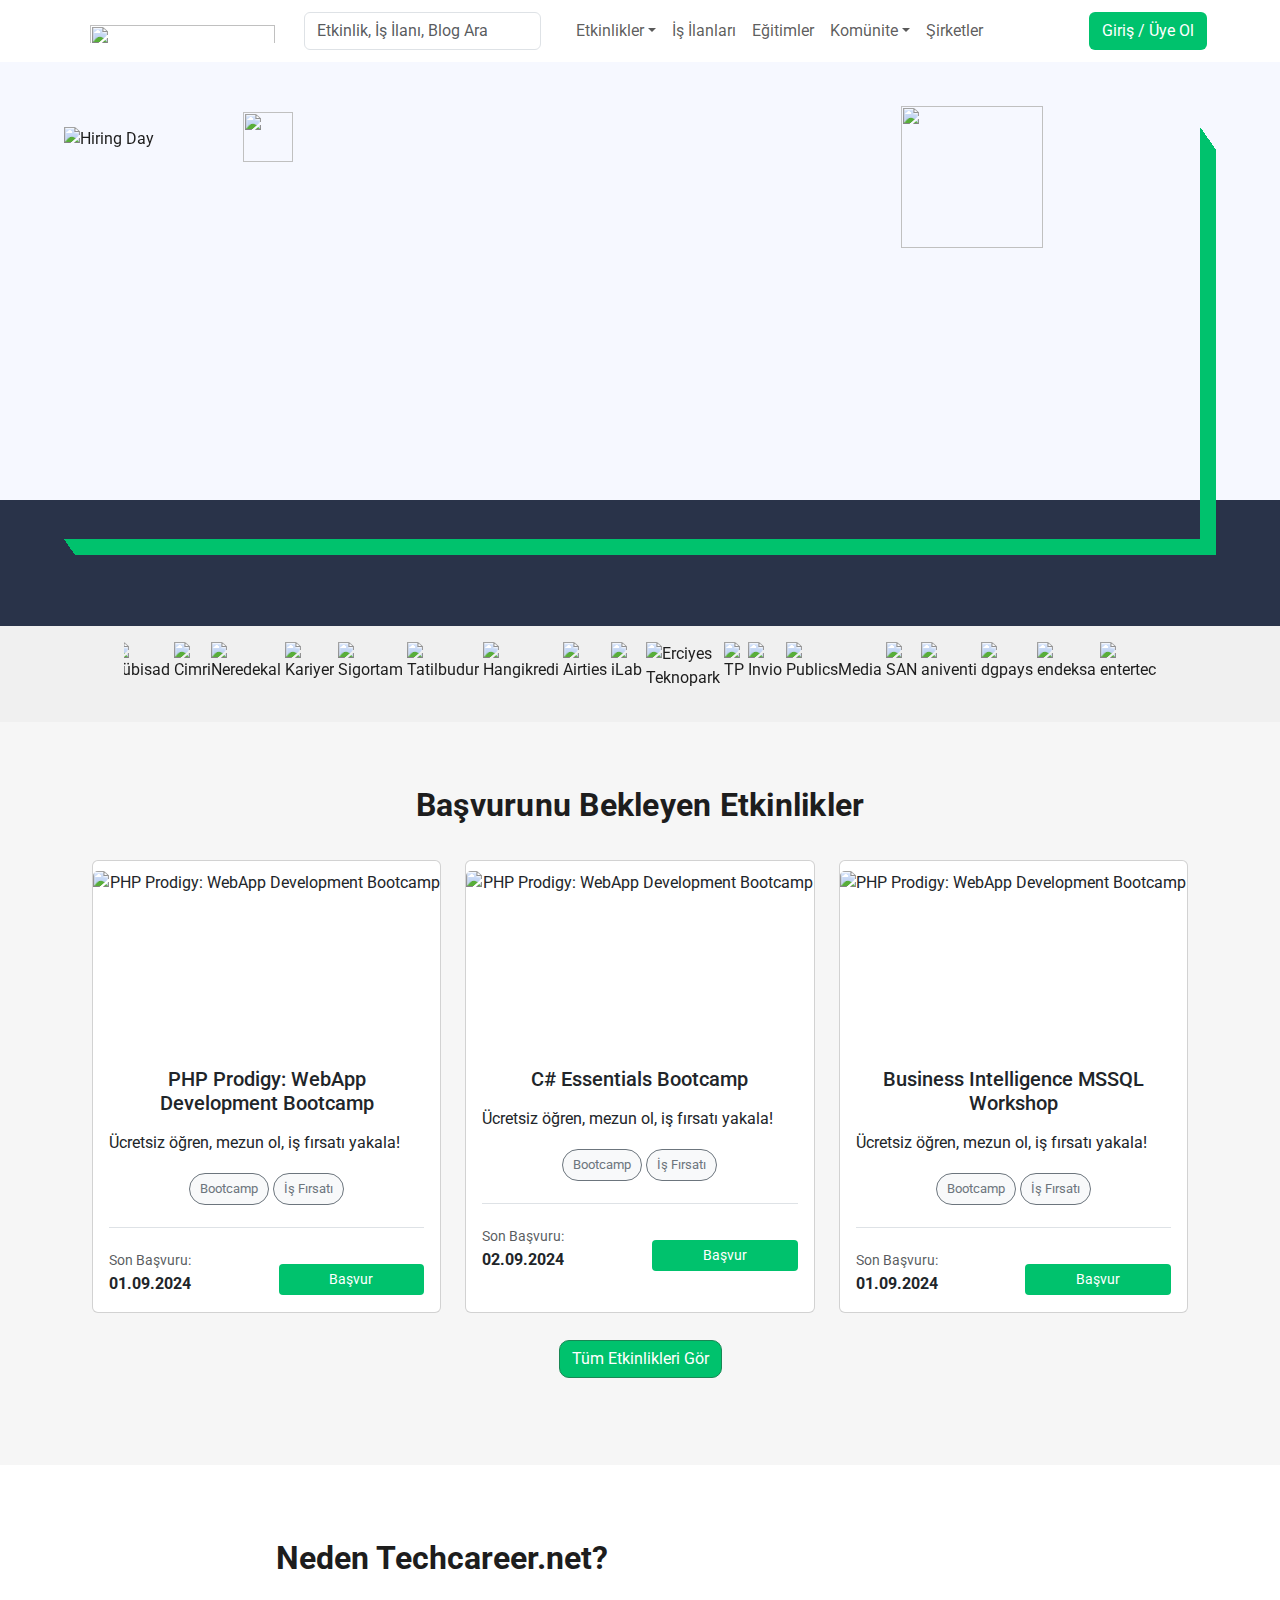
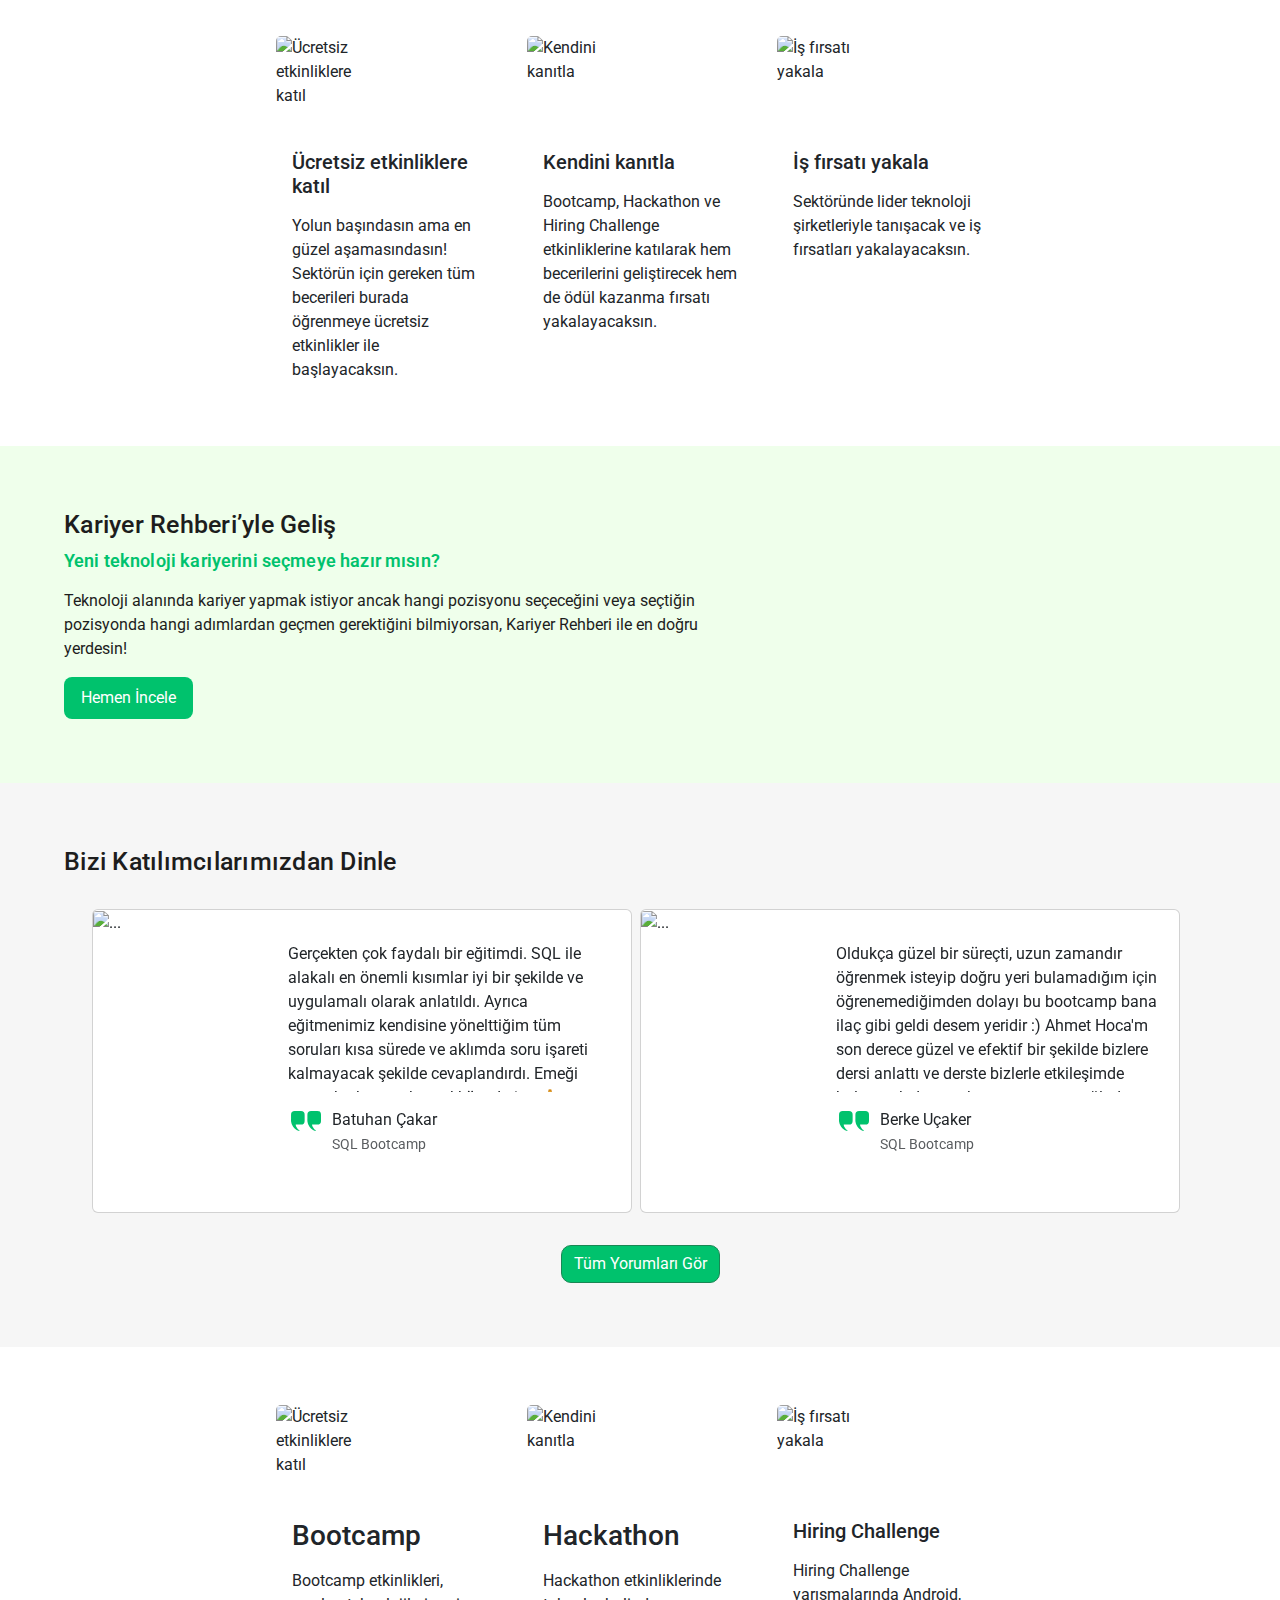
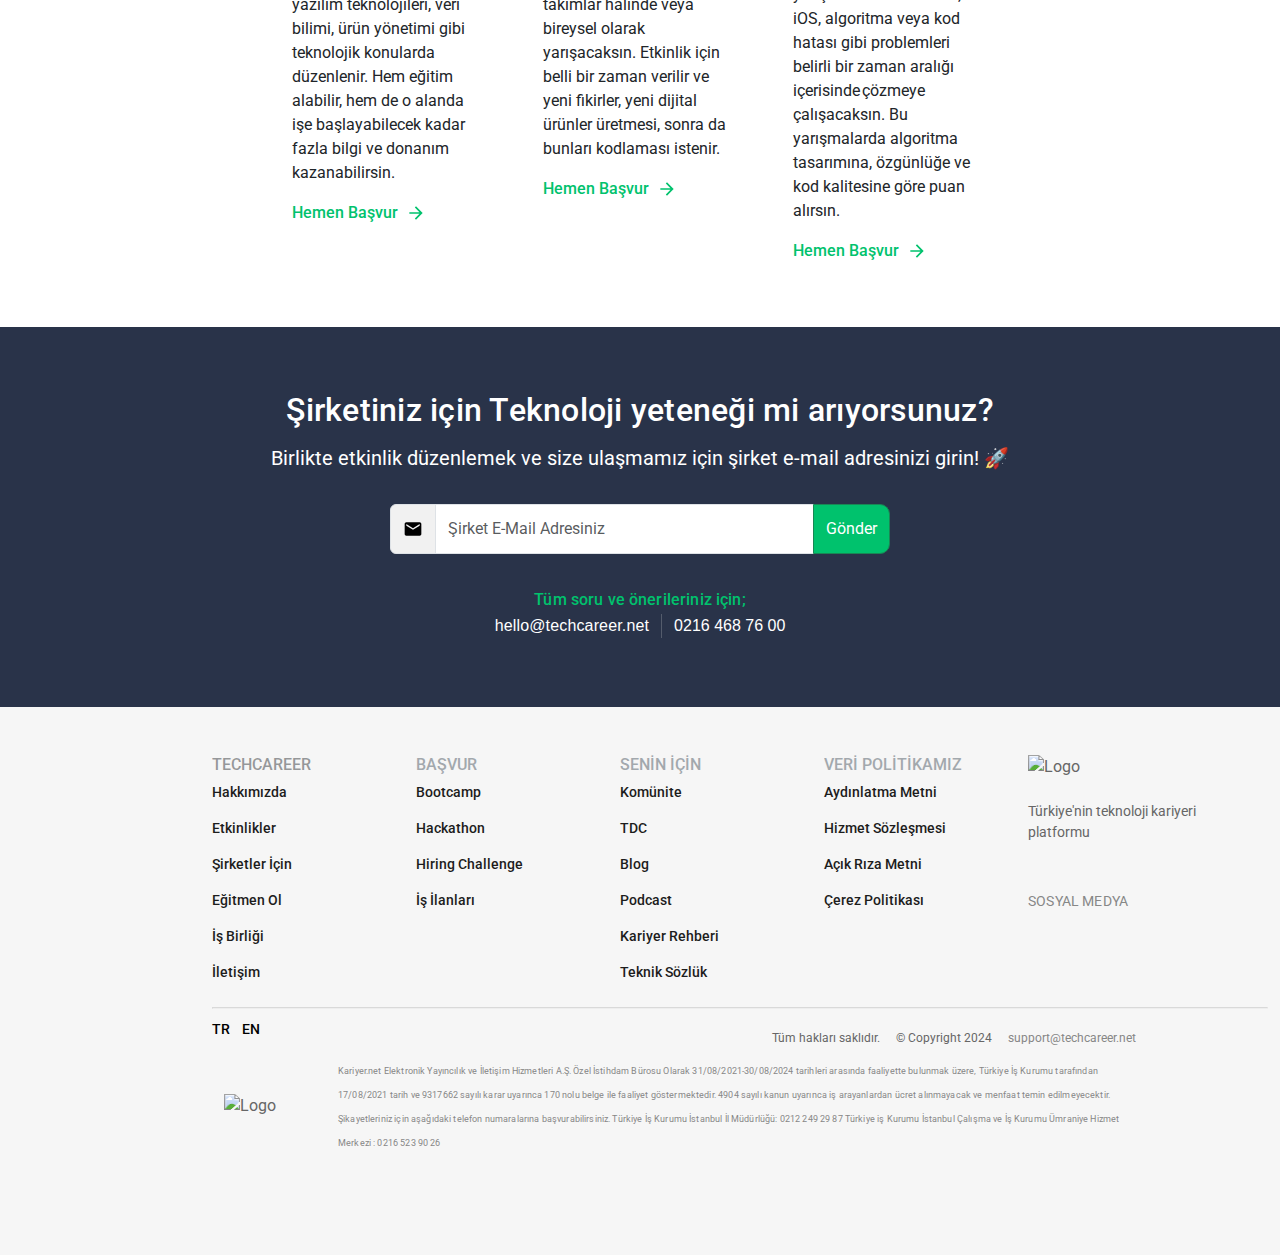
==== commit fbef7a1d: "class düzenlemesi yapıldı" ====
--- a/index.html
+++ b/index.html
@@ -6,17 +6,19 @@
     <link rel="stylesheet" href="wwwroot/bootstrap/css/bootstrap.min.css">
     <link rel="stylesheet" href="https://cdnjs.cloudflare.com/ajax/libs/font-awesome/6.6.0/css/all.min.css" integrity="sha512-Kc323vGBEqzTmouAECnVceyQqyqdsSiqLQISBL29aUW4U/M7pSPA/gEUZQqv1cwx4OnYxTxve5UMg5GT6L4JJg==" crossorigin="anonymous" referrerpolicy="no-referrer" />
     <link rel="icon" href="[data-uri]" type="image/x-icon" />
+    
     <link rel="stylesheet" href="wwwroot/css/styles.css">
     <title>Techcareer.net | Hackathons, TechChallenges, Bootcamps!</title>
-    <style>
-        
-    </style>
+
+        <style>
+@import url('https://fonts.googleapis.com/css2?family=Roboto:ital,wght@0,100;0,300;0,400;0,500;0,700;0,900;1,100;1,300;1,400;1,500;1,700;1,900&display=swap');
+</style>
 </head>
 <body>
     <div class="container">
         <!-- Header -->
         <header class="css-1e3jqh">
-            <div class="MuiContainer-root">
+            <div class="containroot">
                 <div class="toolbar">
                     <div class="container-fluid">
                         <div class="navbar navbar-expand-lg bg-body rounded">
@@ -31,31 +33,31 @@
                                     <li class="nav-item dropdown">
                                         <a class="nav-link dropdown-toggle" href="#" data-bs-toggle="dropdown" aria-expanded="false">Etkinlikler</a>
                                         <ul class="dropdown-menu">
-                                            <li><a class="dropdown-item" href="#">Bootcamp</a></li>
-                                            <li><a class="dropdown-item" href="#">Hackathon</a></li>
-                                            <li><a class="dropdown-item" href="#">Hiring Challenge</a></li>
-                                            <li><a class="dropdown-item" href="#">Tüm Etkinlikler</a></li>
+                                            <li><a class="dropdown-item" href="events.html">Bootcamp</a></li>
+                                            <li><a class="dropdown-item" href="https://www.techcareer.net/hackathon">Hackathon</a></li>
+                                            <li><a class="dropdown-item" href="https://www.techcareer.net/hiring-challenge">Hiring Challenge</a></li>
+                                            <li><a class="dropdown-item" href="events.html">Tüm Etkinlikler</a></li>
                                         </ul>
                                     </li>
                                     <li class="nav-item">
-                                        <a class="nav-link" href="#">İş İlanları</a>
+                                        <a class="nav-link" href="https://www.techcareer.net/jobs">İş İlanları</a>
                                     </li>
                                     <li class="nav-item">
-                                        <a class="nav-link">Eğitimler</a>
+                                        <a href="https://www.techcareer.net/courses" class="nav-link">Eğitimler</a>
                                     </li>
                                     <li class="nav-item dropdown">
                                         <a class="nav-link dropdown-toggle" href="#" data-bs-toggle="dropdown">Komünite</a>
                                         <ul class="dropdown-menu">
-                                            <li><a class="dropdown-item" href="#">Komüniteye Katıl</a></li>
-                                            <li><a class="dropdown-item" href="#">TDC</a></li>
-                                            <li><a class="dropdown-item" href="#">Blog</a></li>
-                                            <li><a class="dropdown-item" href="#">Podcast</a></li>
-                                            <li><a class="dropdown-item" href="#">Kariyer Rehberi</a></li>
-                                            <li><a class="dropdown-item" href="#">Teknik Sözlük</a></li>
+                                            <li><a class="dropdown-item" href="https://www.techcareer.net/community">Komüniteye Katıl</a></li>
+                                            <li><a class="dropdown-item" href="https://tr.techcareer.net/community/techcareernet-developer-clubs/">TDC</a></li>
+                                            <li><a class="dropdown-item" href="https://www.techcareer.net/blog">Blog</a></li>
+                                            <li><a class="dropdown-item" href="https://www.techcareer.net/podcast">Podcast</a></li>
+                                            <li><a class="dropdown-item" href="https://www.techcareer.net/kariyer-rehberi-fikirleri-ve-basamaklari">Kariyer Rehberi</a></li>
+                                            <li><a class="dropdown-item" href="https://www.techcareer.net/dictionary">Teknik Sözlük</a></li>
                                         </ul>
                                     </li>
                                     <li class="nav-item">
-                                        <a href="#" class="nav-link">Şirketler</a>
+                                        <a href="https://www.techcareer.net/sirketler-icin" class="nav-link">Şirketler</a>
                                     </li>
                                 </ul>
                                 <div class="d-lg-flex col-lg-3 justify-content-lg-end" style="font-weight:200;">
@@ -70,8 +72,8 @@
     </div>
         <!-- Main Content -->
         <main>
-            <div class="muiBox-root css-1aqbj7p">
-                <div class="muiContainer-Root MuiContainer-mxWidthLg css-1u594y4 mx-auto d-flex justify-content-center">
+            <div class="boxRoot css-1aqbj7p">
+                <div class="containroot boxRoot css-1u594y4 mx-auto d-flex justify-content-center">
                     <div class="banner">
                                   <div class="element-1">
                                       <img draggable="false" width="50" height="50" style="color:transparent" src="https://www.techcareer.net/assets/images/call-to-actions/home/shape-dots.svg" alt="">
@@ -120,7 +122,7 @@
                               <div class="griAlan">
                               </div>
               </div>
-            <div class="muiBox-root css-56k8jx">
+            <div class="boxRoot css-56k8jx">
                 <div class="css-1qsxih2">                   
                    <div id="customCarousel" class="carousel slide" data-bs-ride="carousel" data-bs-interval="3000"> 
                         <div class="carousel-inner">
@@ -162,8 +164,8 @@
                       
                 </div>
             </div>
-            <div class="MuiBox-root css-1mua0o4">
-                <div class="MuiContainer-root css-1qsxih2">
+            <div class="boxRoot css-1mua0o4">
+                <div class="containroot css-1qsxih2">
                     <strong><h2 class="css-1sg0zbq">Başvurunu Bekleyen Etkinlikler</h2></strong>
                     <div class="css-hvihbn">
                         <div class="css-2c969z md-4">
@@ -248,8 +250,7 @@
                                                     </div>
                                                 </div>
                                             </div>
-                                            <div class="btn"><button class="btn btn-success "style="background-color:#00C26D; color:#fff;"><a href="https://www.techcareer.net/events" class="" style="color:#fff; text-decoration: none;" >Tüm Etkinlikleri Gör</a></button></div>
-                                            <!-- Ek kartlar buraya eklenebilir -->
+                                            <div class="btn"><button class="btn btn-success "style="background-color:#00C26D; color:#fff;"><a href="events.html" class="" style="color:#fff; text-decoration: none;" >Tüm Etkinlikleri Gör</a></button></div>
                                         </div>
                                     </div>
                                     
@@ -296,7 +297,7 @@
                 </div>
                 </div>
             </div> 
-            <div class="MuiBox-root css-1s4dy3l" style="background-color: #EFFFEB;">
+            <div class="boxRoot css-1s4dy3l" style="background-color: #EFFFEB;">
             <div class="container css-1qsxih2">
                 <div class="row align-items-center">
                     <div class="col-md-7 mt-5 mb-5">
@@ -310,10 +311,10 @@
             </div>
           
           <!-- Testimonial -->
-            <div class="MuiBox-root css-18j1132">
-                <div class="MuiContainer-root css-1qsxih2">
+            <div class="boxRoot css-18j1132">
+                <div class="containroot css-1qsxih2">
                     <h2 class="css-fm7guu">Bizi Katılımcılarımızdan Dinle</h2>
-                    <div class="MuiBox-root css-u7q6xk">
+                    <div class="boxRoot css-u7q6xk">
                         <div data-test="testimonial-carousel-slider" class="css-1lovg1e">
                             <div id="testimonialCarousel" class="carousel slide" data-bs-ride="carousel" data-bs-interval="4000">
                                 <div class="carousel-inner">
@@ -334,42 +335,103 @@
                                                             </div>
                                                             <div class="sahis mt-auto d-flex align-items-center">
                                                                 <div class="svgTirnak">
+                                                                    <svg xmlns="http://www.w3.org/2000/svg" width="36" height="24">
+                                                                        <path class="custom-path">
+                                                                        </path>
+                                                                    </svg>
+                                                                </div>
+                                                                <div class="ms-1">
+                                                                    <p class="card-text mb-0" style="margin:0;">Batuhan Çakar</p>
+                                                                    <p class="card-text"><small class="text-body-secondary">SQL Bootcamp</small></p>
+                                                                </div>
+                                                            </div>
+                                                        </div>
+                                                    </div>
+                                                    </div>
+                                                </div>
+                                            <div class="card mb-3 me-2" style="max-width: 540px;">
+                                                <div class="row g-0">
+                                                    <div class="col-md-4">
+                                                        <img class="testimonialImage" width="156" height="156" src="https://www.techcareer.net/_next/image?url=https%3A%2F%2Fcdn.gcp.techcareer.net%2FBerke_Ucaker_5d716bed3e%2FBerke_Ucaker_5d716bed3e.jpg&w=128&q=100" class="img-fluid rounded-start" alt="...">
+                                                    </div>
+                                                    <div class="col-md-8">
+                                                        <div id="bodyAuthor" class="card-body d-grid">
+                                                            <div class="d-block mb-3">
+                                                                <p class="card-text scrollable-text">
+                                                                    Oldukça güzel bir süreçti, uzun zamandır öğrenmek isteyip doğru yeri bulamadığım için öğrenemediğimden dolayı bu bootcamp bana ilaç gibi geldi desem yeridir :) Ahmet Hoca'm son derece güzel ve efektif bir şekilde bizlere dersi anlattı ve derste bizlerle etkileşimde bulunarak dersten kopmamamızı sağladı. 
+                                                                </p>
+                                                            </div>
+                                                            <div class="sahis mt-auto d-flex align-items-center">
+                                                                <div class="svgTirnak">
+                                                                    <svg xmlns="http://www.w3.org/2000/svg" width="36" height="24" fill="none">
+                                                                        <path class="custom-path">
+                                                                        </path>
+                                                                    </svg>
+                                                                </div>
+                                                                <div class="ms-1">
+                                                                    <p class="card-text mb-0" style="margin:0;">Berke Uçaker</p>
+                                                                    <p class="card-text"><small class="text-body-secondary">SQL Bootcamp</small></p>
+                                                                </div>
+                                                            </div>
+                                                        </div>
+                                                    </div>
+                                                    
+                                                </div>
+                                                
+                                            </div>
+                                        </div>
+                                    </div>
+                                    <div class="carousel-item">
+                                        <div class="d-flex justify-content-center overflow-hidden" id="testimonial-carousel-container">
+                                            <div class="card mb-3 me-2" style="max-width: 540px;">
+                                                <div class="row g-0">
+                                                    <div class="col-md-4">
+                                                        <img class="testimonialImage" width="156" height="156" src="https://www.techcareer.net/_next/image?url=https%3A%2F%2Fcdn.gcp.techcareer.net%2FYavuz_Bali_f90094aa29%2FYavuz_Bali_f90094aa29.jpg&w=256&q=100" class="img-fluid rounded-start" alt="...">
+                                                    </div>
+                                                    <div class="col-md-8">
+                                                        <div id="bodyAuthor" class="card-body d-grid">
+                                                            <div class="d-block mb-3">
+                                                                <p class="card-text scrollable-text">
+                                                                    Sıcak bir karşılama, eğlenceli ve yoğun bir program ile birlikte benim için oldukça keyifli bir programdı. Bir çok şey öğrenmenin yanında bootcamp’e katılan farklı ve donanımlı insanlarla tanışma fırsatım oldu. Geriye bakıp düşününce iyi ki katılmışım dediğim bir bootcamp’ti benim için. Emeği geçen herkese teşekkürler
+                                                                </p>
+                                                            </div>
+                                                            <div class="sahis mt-auto d-flex align-items-center">
+                                                                <div class="svgTirnak">
                                                                     <svg xmlns="http://www.w3.org/2000/svg" width="36" height="24" fill="none">
                                                                         <path fill="#00C26D" d="M19.364 11.271c.038.503.038.927.116 1.391a11.45 11.45 0 0 0 1.854 4.945c.463.734 1.043 1.352 1.66 1.931.619.54 1.275 1.043 2.01 1.43.193.115.424.193.618.308.116.039.193.116.309.155.425.154.85.309 1.274.425.116.038.232.038.348.077.386.077.54-.425.232-.618-.078-.039-.155-.116-.27-.154-.31-.194-.58-.425-.85-.657a3.5 3.5 0 0 0-.387-.348 3.5 3.5 0 0 1-.348-.386c-.463-.502-.811-1.082-1.12-1.661-.309-.58-.502-1.198-.656-1.816-.039-.116-.039-.231-.078-.309-.038-.193.116-.386.348-.386h4.906a3.67 3.67 0 0 0 3.67-3.67V5.67A3.67 3.67 0 0 0 29.33 2h-6.258a3.67 3.67 0 0 0-3.67 3.67v4.017c0 .193 0 .425-.038.618v.966M3 11.271c.039.503.039.927.116 1.391a11.45 11.45 0 0 0 1.854 4.945c.464.734 1.043 1.352 1.661 1.931.618.54 1.275 1.043 2.009 1.43.193.115.425.193.618.308.116.039.193.116.31.155.424.154.849.309 1.274.425.116.038.232.038.347.077.387.077.541-.425.232-.618-.077-.039-.154-.116-.27-.154-.31-.194-.58-.425-.85-.657a3.5 3.5 0 0 0-.387-.348 3.5 3.5 0 0 1-.347-.386c-.464-.502-.812-1.082-1.12-1.661-.31-.58-.503-1.198-.657-1.816-.039-.116-.039-.231-.077-.309-.039-.193.115-.386.347-.386h4.907a3.67 3.67 0 0 0 3.67-3.67V5.67A3.67 3.67 0 0 0 12.966 2H6.708a3.67 3.67 0 0 0-3.67 3.67v4.017c0 .193 0 .425-.038.618v.966">
                                                                         </path>
                                                                     </svg>
                                                                 </div>
                                                                 <div class="ms-1">
-                                                                    <p class="card-text mb-0" style="margin:0;">Batuhan Çakar</p>
-                                                                    <p class="card-text"><small class="text-body-secondary">SQL Bootcamp</small></p>
-                                                                </div>
-                                                            </div>
-                                                        </div>
-                                                    </div>
-                                                    </div>
-                                                </div>
-                                            <div class="card mb-3 me-2" style="max-width: 540px;">
-                                                <div class="row g-0">
-                                                    <div class="col-md-4">
-                                                        <img class="testimonialImage" width="156" height="156" src="https://www.techcareer.net/_next/image?url=https%3A%2F%2Fcdn.gcp.techcareer.net%2FBerke_Ucaker_5d716bed3e%2FBerke_Ucaker_5d716bed3e.jpg&w=128&q=100" class="img-fluid rounded-start" alt="...">
-                                                    </div>
-                                                    <div class="col-md-8">
-                                                        <div id="bodyAuthor" class="card-body d-grid">
-                                                            <div class="d-block mb-3">
-                                                                <p class="card-text scrollable-text">
-                                                                    Oldukça güzel bir süreçti, uzun zamandır öğrenmek isteyip doğru yeri bulamadığım için öğrenemediğimden dolayı bu bootcamp bana ilaç gibi geldi desem yeridir :) Ahmet Hoca'm son derece güzel ve efektif bir şekilde bizlere dersi anlattı ve derste bizlerle etkileşimde bulunarak dersten kopmamamızı sağladı. 
+                                                                    <p class="card-text" style="margin:0;">Yavuz Balı</p>
+                                                                    <p class="card-text"><small class="text-body-secondary">Data Science Bootcamp</small></p>
+                                                                </div>
+                                                            </div>
+                                                        </div>
+                                                    </div>
+                                                </div>
+                                            </div>
+                                            <div class="card mb-3 me-2" style="max-width: 540px;">
+                                                <div class="row g-0">
+                                                    <div class="col-md-4">
+                                                        <img class="testimonialImage" width="156" height="156" src="https://www.techcareer.net/_next/image?url=https%3A%2F%2Fcdn.gcp.techcareer.net%2FNazlican_Aslan_2b20c84ab5%2FNazlican_Aslan_2b20c84ab5.png&w=256&q=100" class="img-fluid rounded-start" alt="...">
+                                                    </div>
+                                                    <div class="col-md-8">
+                                                        <div id="bodyAuthor" class="card-body d-grid">
+                                                            <div class="d-block mb-3">
+                                                                <p class="card-text scrollable-text">
+                                                                    IT recruiter alanında bilgi birikimi sağlayan, çok besleyici ve kariyer yolculuğuma ışık tutan bir eğitim oldu. Teknoloji alanındaki dile, yeni teknolojilere ve alanda gelişim odaklı ilerlemek için neler yapabileceğime dair birçok sorunun yanıtını cevaplayan dolu dolu bir eğitimdi. Eğitimle beraber pratik yapabileceğimiz birçok case sayesinde deneyim kazanmış oldum. Bu fırsatı sunan techcareer.net ailesine çok teşekkür ederim.
                                                                 </p>
                                                             </div>
                                                             <div class="sahis mt-auto d-flex align-items-center">
                                                                 <div class="svgTirnak">
                                                                     <svg xmlns="http://www.w3.org/2000/svg" width="36" height="24" fill="none">
-                                                                        <path fill="#00C26D" d="M19.364 11.271c.038.503.038.927.116 1.391a11.45 11.45 0 0 0 1.854 4.945c.463.734 1.043 1.352 1.66 1.931.619.54 1.275 1.043 2.01 1.43.193.115.424.193.618.308.116.039.193.116.309.155.425.154.85.309 1.274.425.116.038.232.038.348.077.386.077.54-.425.232-.618-.078-.039-.155-.116-.27-.154-.31-.194-.58-.425-.85-.657a3.5 3.5 0 0 0-.387-.348 3.5 3.5 0 0 1-.348-.386c-.463-.502-.811-1.082-1.12-1.661-.309-.58-.502-1.198-.656-1.816-.039-.116-.039-.231-.078-.309-.038-.193.116-.386.348-.386h4.906a3.67 3.67 0 0 0 3.67-3.67V5.67A3.67 3.67 0 0 0 29.33 2h-6.258a3.67 3.67 0 0 0-3.67 3.67v4.017c0 .193 0 .425-.038.618v.966M3 11.271c.039.503.039.927.116 1.391a11.45 11.45 0 0 0 1.854 4.945c.464.734 1.043 1.352 1.661 1.931.618.54 1.275 1.043 2.009 1.43.193.115.425.193.618.308.116.039.193.116.31.155.424.154.849.309 1.274.425.116.038.232.038.347.077.387.077.541-.425.232-.618-.077-.039-.154-.116-.27-.154-.31-.194-.58-.425-.85-.657a3.5 3.5 0 0 0-.387-.348 3.5 3.5 0 0 1-.347-.386c-.464-.502-.812-1.082-1.12-1.661-.31-.58-.503-1.198-.657-1.816-.039-.116-.039-.231-.077-.309-.039-.193.115-.386.347-.386h4.907a3.67 3.67 0 0 0 3.67-3.67V5.67A3.67 3.67 0 0 0 12.966 2H6.708a3.67 3.67 0 0 0-3.67 3.67v4.017c0 .193 0 .425-.038.618v.966">
-                                                                        </path>
-                                                                    </svg>
-                                                                </div>
-                                                                <div class="ms-1">
-                                                                    <p class="card-text mb-0" style="margin:0;">Berke Uçaker</p>
-                                                                    <p class="card-text"><small class="text-body-secondary">SQL Bootcamp</small></p>
+                                                                        <path class="custom-path"></path>
+                                                                    </svg>
+                                                                </div>
+                                                                <div class="ms-1">
+                                                                    <p class="card-text mb-0" style="margin:0;">Nazlıcan Aslan</p>
+                                                                    <p class="card-text"><small class="text-body-secondary">Tech Recruitment Bootcamp</small></p>
                                                                 </div>
                                                             </div>
                                                         </div>
@@ -385,82 +447,19 @@
                                             <div class="card mb-3 me-2" style="max-width: 540px;">
                                                 <div class="row g-0">
                                                     <div class="col-md-4">
-                                                        <img class="testimonialImage" width="156" height="156" src="https://www.techcareer.net/_next/image?url=https%3A%2F%2Fcdn.gcp.techcareer.net%2FYavuz_Bali_f90094aa29%2FYavuz_Bali_f90094aa29.jpg&w=256&q=100" class="img-fluid rounded-start" alt="...">
-                                                    </div>
-                                                    <div class="col-md-8">
-                                                        <div id="bodyAuthor" class="card-body d-grid">
-                                                            <div class="d-block mb-3">
-                                                                <p class="card-text scrollable-text">
-                                                                    Sıcak bir karşılama, eğlenceli ve yoğun bir program ile birlikte benim için oldukça keyifli bir programdı. Bir çok şey öğrenmenin yanında bootcamp’e katılan farklı ve donanımlı insanlarla tanışma fırsatım oldu. Geriye bakıp düşününce iyi ki katılmışım dediğim bir bootcamp’ti benim için. Emeği geçen herkese teşekkürler
+                                                        <img class="testimonialImage" width="156" height="156" src="https://www.techcareer.net/_next/image?url=https%3A%2F%2Fcdn.gcp.techcareer.net%2FHasan_Okcu_ecef2f93bb%2FHasan_Okcu_ecef2f93bb.jpg&w=128&q=100" class="img-fluid rounded-start" alt="...">
+                                                    </div>
+                                                    <div class="col-md-8">
+                                                        <div id="bodyAuthor" class="card-body d-grid">
+                                                            <div class="d-block mb-3">
+                                                                <p class="card-text scrollable-text">
+                                                                    5 haftalık süre içerisinde .Net Core ile ilgili oldukça yoğun bir eğitim aldım. Hocamızın konular hakkındaki bilgi birikimi de oldukça yeterliydi. Süreç içerisinde gerçek hayat projeleri geliştirdik ve sektöre en iyi şekilde hazırlandım. Techcareer e bana böyle bir eğitime katılma fırsatı verdiği için teşekkür ederim.
                                                                 </p>
                                                             </div>
                                                             <div class="sahis mt-auto d-flex align-items-center">
                                                                 <div class="svgTirnak">
                                                                     <svg xmlns="http://www.w3.org/2000/svg" width="36" height="24" fill="none">
-                                                                        <path fill="#00C26D" d="M19.364 11.271c.038.503.038.927.116 1.391a11.45 11.45 0 0 0 1.854 4.945c.463.734 1.043 1.352 1.66 1.931.619.54 1.275 1.043 2.01 1.43.193.115.424.193.618.308.116.039.193.116.309.155.425.154.85.309 1.274.425.116.038.232.038.348.077.386.077.54-.425.232-.618-.078-.039-.155-.116-.27-.154-.31-.194-.58-.425-.85-.657a3.5 3.5 0 0 0-.387-.348 3.5 3.5 0 0 1-.348-.386c-.463-.502-.811-1.082-1.12-1.661-.309-.58-.502-1.198-.656-1.816-.039-.116-.039-.231-.078-.309-.038-.193.116-.386.348-.386h4.906a3.67 3.67 0 0 0 3.67-3.67V5.67A3.67 3.67 0 0 0 29.33 2h-6.258a3.67 3.67 0 0 0-3.67 3.67v4.017c0 .193 0 .425-.038.618v.966M3 11.271c.039.503.039.927.116 1.391a11.45 11.45 0 0 0 1.854 4.945c.464.734 1.043 1.352 1.661 1.931.618.54 1.275 1.043 2.009 1.43.193.115.425.193.618.308.116.039.193.116.31.155.424.154.849.309 1.274.425.116.038.232.038.347.077.387.077.541-.425.232-.618-.077-.039-.154-.116-.27-.154-.31-.194-.58-.425-.85-.657a3.5 3.5 0 0 0-.387-.348 3.5 3.5 0 0 1-.347-.386c-.464-.502-.812-1.082-1.12-1.661-.31-.58-.503-1.198-.657-1.816-.039-.116-.039-.231-.077-.309-.039-.193.115-.386.347-.386h4.907a3.67 3.67 0 0 0 3.67-3.67V5.67A3.67 3.67 0 0 0 12.966 2H6.708a3.67 3.67 0 0 0-3.67 3.67v4.017c0 .193 0 .425-.038.618v.966">
-                                                                        </path>
-                                                                    </svg>
-                                                                </div>
-                                                                <div class="ms-1">
-                                                                    <p class="card-text" style="margin:0;">Yavuz Balı</p>
-                                                                    <p class="card-text"><small class="text-body-secondary">Data Science Bootcamp</small></p>
-                                                                </div>
-                                                            </div>
-                                                        </div>
-                                                    </div>
-                                                </div>
-                                            </div>
-                                            <div class="card mb-3 me-2" style="max-width: 540px;">
-                                                <div class="row g-0">
-                                                    <div class="col-md-4">
-                                                        <img class="testimonialImage" width="156" height="156" src="https://www.techcareer.net/_next/image?url=https%3A%2F%2Fcdn.gcp.techcareer.net%2FNazlican_Aslan_2b20c84ab5%2FNazlican_Aslan_2b20c84ab5.png&w=256&q=100" class="img-fluid rounded-start" alt="...">
-                                                    </div>
-                                                    <div class="col-md-8">
-                                                        <div id="bodyAuthor" class="card-body d-grid">
-                                                            <div class="d-block mb-3">
-                                                                <p class="card-text scrollable-text">
-                                                                    IT recruiter alanında bilgi birikimi sağlayan, çok besleyici ve kariyer yolculuğuma ışık tutan bir eğitim oldu. Teknoloji alanındaki dile, yeni teknolojilere ve alanda gelişim odaklı ilerlemek için neler yapabileceğime dair birçok sorunun yanıtını cevaplayan dolu dolu bir eğitimdi. Eğitimle beraber pratik yapabileceğimiz birçok case sayesinde deneyim kazanmış oldum. Bu fırsatı sunan techcareer.net ailesine çok teşekkür ederim.
-                                                                </p>
-                                                            </div>
-                                                            <div class="sahis mt-auto d-flex align-items-center">
-                                                                <div class="svgTirnak">
-                                                                    <svg xmlns="http://www.w3.org/2000/svg" width="36" height="24" fill="none">
-                                                                        <path fill="#00C26D" d="M19.364 11.271c.038.503.038.927.116 1.391a11.45 11.45 0 0 0 1.854 4.945c.463.734 1.043 1.352 1.66 1.931.619.54 1.275 1.043 2.01 1.43.193.115.424.193.618.308.116.039.193.116.309.155.425.154.85.309 1.274.425.116.038.232.038.348.077.386.077.54-.425.232-.618-.078-.039-.155-.116-.27-.154-.31-.194-.58-.425-.85-.657a3.5 3.5 0 0 0-.387-.348 3.5 3.5 0 0 1-.348-.386c-.463-.502-.811-1.082-1.12-1.661-.309-.58-.502-1.198-.656-1.816-.039-.116-.039-.231-.078-.309-.038-.193.116-.386.348-.386h4.906a3.67 3.67 0 0 0 3.67-3.67V5.67A3.67 3.67 0 0 0 29.33 2h-6.258a3.67 3.67 0 0 0-3.67 3.67v4.017c0 .193 0 .425-.038.618v.966M3 11.271c.039.503.039.927.116 1.391a11.45 11.45 0 0 0 1.854 4.945c.464.734 1.043 1.352 1.661 1.931.618.54 1.275 1.043 2.009 1.43.193.115.425.193.618.308.116.039.193.116.31.155.424.154.849.309 1.274.425.116.038.232.038.347.077.387.077.541-.425.232-.618-.077-.039-.154-.116-.27-.154-.31-.194-.58-.425-.85-.657a3.5 3.5 0 0 0-.387-.348 3.5 3.5 0 0 1-.347-.386c-.464-.502-.812-1.082-1.12-1.661-.31-.58-.503-1.198-.657-1.816-.039-.116-.039-.231-.077-.309-.039-.193.115-.386.347-.386h4.907a3.67 3.67 0 0 0 3.67-3.67V5.67A3.67 3.67 0 0 0 12.966 2H6.708a3.67 3.67 0 0 0-3.67 3.67v4.017c0 .193 0 .425-.038.618v.966">
-                                                                        </path>
-                                                                    </svg>
-                                                                </div>
-                                                                <div class="ms-1">
-                                                                    <p class="card-text mb-0" style="margin:0;">Nazlıcan Aslan</p>
-                                                                    <p class="card-text"><small class="text-body-secondary">Tech Recruitment Bootcamp</small></p>
-                                                                </div>
-                                                            </div>
-                                                        </div>
-                                                    </div>
-                                                    
-                                                </div>
-                                                
-                                            </div>
-                                        </div>
-                                    </div>
-                                    <div class="carousel-item">
-                                        <div class="d-flex justify-content-center overflow-hidden" id="testimonial-carousel-container">
-                                            <div class="card mb-3 me-2" style="max-width: 540px;">
-                                                <div class="row g-0">
-                                                    <div class="col-md-4">
-                                                        <img class="testimonialImage" width="156" height="156" src="https://www.techcareer.net/_next/image?url=https%3A%2F%2Fcdn.gcp.techcareer.net%2FHasan_Okcu_ecef2f93bb%2FHasan_Okcu_ecef2f93bb.jpg&w=128&q=100" class="img-fluid rounded-start" alt="...">
-                                                    </div>
-                                                    <div class="col-md-8">
-                                                        <div id="bodyAuthor" class="card-body d-grid">
-                                                            <div class="d-block mb-3">
-                                                                <p class="card-text scrollable-text">
-                                                                    5 haftalık süre içerisinde .Net Core ile ilgili oldukça yoğun bir eğitim aldım. Hocamızın konular hakkındaki bilgi birikimi de oldukça yeterliydi. Süreç içerisinde gerçek hayat projeleri geliştirdik ve sektöre en iyi şekilde hazırlandım. Techcareer e bana böyle bir eğitime katılma fırsatı verdiği için teşekkür ederim.
-                                                                </p>
-                                                            </div>
-                                                            <div class="sahis mt-auto d-flex align-items-center">
-                                                                <div class="svgTirnak">
-                                                                    <svg xmlns="http://www.w3.org/2000/svg" width="36" height="24" fill="none">
-                                                                        <path fill="#00C26D" d="M19.364 11.271c.038.503.038.927.116 1.391a11.45 11.45 0 0 0 1.854 4.945c.463.734 1.043 1.352 1.66 1.931.619.54 1.275 1.043 2.01 1.43.193.115.424.193.618.308.116.039.193.116.309.155.425.154.85.309 1.274.425.116.038.232.038.348.077.386.077.54-.425.232-.618-.078-.039-.155-.116-.27-.154-.31-.194-.58-.425-.85-.657a3.5 3.5 0 0 0-.387-.348 3.5 3.5 0 0 1-.348-.386c-.463-.502-.811-1.082-1.12-1.661-.309-.58-.502-1.198-.656-1.816-.039-.116-.039-.231-.078-.309-.038-.193.116-.386.348-.386h4.906a3.67 3.67 0 0 0 3.67-3.67V5.67A3.67 3.67 0 0 0 29.33 2h-6.258a3.67 3.67 0 0 0-3.67 3.67v4.017c0 .193 0 .425-.038.618v.966M3 11.271c.039.503.039.927.116 1.391a11.45 11.45 0 0 0 1.854 4.945c.464.734 1.043 1.352 1.661 1.931.618.54 1.275 1.043 2.009 1.43.193.115.425.193.618.308.116.039.193.116.31.155.424.154.849.309 1.274.425.116.038.232.038.347.077.387.077.541-.425.232-.618-.077-.039-.154-.116-.27-.154-.31-.194-.58-.425-.85-.657a3.5 3.5 0 0 0-.387-.348 3.5 3.5 0 0 1-.347-.386c-.464-.502-.812-1.082-1.12-1.661-.31-.58-.503-1.198-.657-1.816-.039-.116-.039-.231-.077-.309-.039-.193.115-.386.347-.386h4.907a3.67 3.67 0 0 0 3.67-3.67V5.67A3.67 3.67 0 0 0 12.966 2H6.708a3.67 3.67 0 0 0-3.67 3.67v4.017c0 .193 0 .425-.038.618v.966">
-                                                                        </path>
+                                                                        <path class="custom-path"></path>
                                                                     </svg>
                                                                 </div>
                                                                 <div class="ms-1">
@@ -489,8 +488,7 @@
                                                             <div class="sahis mt-auto d-flex align-items-center">
                                                                 <div class="svgTirnak">
                                                                     <svg xmlns="http://www.w3.org/2000/svg" width="36" height="24" fill="none">
-                                                                        <path fill="#00C26D" d="M19.364 11.271c.038.503.038.927.116 1.391a11.45 11.45 0 0 0 1.854 4.945c.463.734 1.043 1.352 1.66 1.931.619.54 1.275 1.043 2.01 1.43.193.115.424.193.618.308.116.039.193.116.309.155.425.154.85.309 1.274.425.116.038.232.038.348.077.386.077.54-.425.232-.618-.078-.039-.155-.116-.27-.154-.31-.194-.58-.425-.85-.657a3.5 3.5 0 0 0-.387-.348 3.5 3.5 0 0 1-.348-.386c-.463-.502-.811-1.082-1.12-1.661-.309-.58-.502-1.198-.656-1.816-.039-.116-.039-.231-.078-.309-.038-.193.116-.386.348-.386h4.906a3.67 3.67 0 0 0 3.67-3.67V5.67A3.67 3.67 0 0 0 29.33 2h-6.258a3.67 3.67 0 0 0-3.67 3.67v4.017c0 .193 0 .425-.038.618v.966M3 11.271c.039.503.039.927.116 1.391a11.45 11.45 0 0 0 1.854 4.945c.464.734 1.043 1.352 1.661 1.931.618.54 1.275 1.043 2.009 1.43.193.115.425.193.618.308.116.039.193.116.31.155.424.154.849.309 1.274.425.116.038.232.038.347.077.387.077.541-.425.232-.618-.077-.039-.154-.116-.27-.154-.31-.194-.58-.425-.85-.657a3.5 3.5 0 0 0-.387-.348 3.5 3.5 0 0 1-.347-.386c-.464-.502-.812-1.082-1.12-1.661-.31-.58-.503-1.198-.657-1.816-.039-.116-.039-.231-.077-.309-.039-.193.115-.386.347-.386h4.907a3.67 3.67 0 0 0 3.67-3.67V5.67A3.67 3.67 0 0 0 12.966 2H6.708a3.67 3.67 0 0 0-3.67 3.67v4.017c0 .193 0 .425-.038.618v.966">
-                                                                        </path>
+                                                                        <path class="custom-path"></path>
                                                                     </svg>
                                                                 </div>
                                                                 <div class="ms-1">
@@ -524,8 +522,7 @@
                                                             <div class="sahis mt-auto d-flex align-items-center">
                                                                 <div class="svgTirnak">
                                                                     <svg xmlns="http://www.w3.org/2000/svg" width="36" height="24" fill="none">
-                                                                        <path fill="#00C26D" d="M19.364 11.271c.038.503.038.927.116 1.391a11.45 11.45 0 0 0 1.854 4.945c.463.734 1.043 1.352 1.66 1.931.619.54 1.275 1.043 2.01 1.43.193.115.424.193.618.308.116.039.193.116.309.155.425.154.85.309 1.274.425.116.038.232.038.348.077.386.077.54-.425.232-.618-.078-.039-.155-.116-.27-.154-.31-.194-.58-.425-.85-.657a3.5 3.5 0 0 0-.387-.348 3.5 3.5 0 0 1-.348-.386c-.463-.502-.811-1.082-1.12-1.661-.309-.58-.502-1.198-.656-1.816-.039-.116-.039-.231-.078-.309-.038-.193.116-.386.348-.386h4.906a3.67 3.67 0 0 0 3.67-3.67V5.67A3.67 3.67 0 0 0 29.33 2h-6.258a3.67 3.67 0 0 0-3.67 3.67v4.017c0 .193 0 .425-.038.618v.966M3 11.271c.039.503.039.927.116 1.391a11.45 11.45 0 0 0 1.854 4.945c.464.734 1.043 1.352 1.661 1.931.618.54 1.275 1.043 2.009 1.43.193.115.425.193.618.308.116.039.193.116.31.155.424.154.849.309 1.274.425.116.038.232.038.347.077.387.077.541-.425.232-.618-.077-.039-.154-.116-.27-.154-.31-.194-.58-.425-.85-.657a3.5 3.5 0 0 0-.387-.348 3.5 3.5 0 0 1-.347-.386c-.464-.502-.812-1.082-1.12-1.661-.31-.58-.503-1.198-.657-1.816-.039-.116-.039-.231-.077-.309-.039-.193.115-.386.347-.386h4.907a3.67 3.67 0 0 0 3.67-3.67V5.67A3.67 3.67 0 0 0 12.966 2H6.708a3.67 3.67 0 0 0-3.67 3.67v4.017c0 .193 0 .425-.038.618v.966">
-                                                                        </path>
+                                                                        <path class="custom-path"></path>
                                                                     </svg>
                                                                 </div>
                                                                 <div class="ms-1">
@@ -553,8 +550,7 @@
                                                             <div class="sahis mt-auto d-flex align-items-center">
                                                                 <div class="svgTirnak">
                                                                     <svg xmlns="http://www.w3.org/2000/svg" width="36" height="24" fill="none">
-                                                                        <path fill="#00C26D" d="M19.364 11.271c.038.503.038.927.116 1.391a11.45 11.45 0 0 0 1.854 4.945c.463.734 1.043 1.352 1.66 1.931.619.54 1.275 1.043 2.01 1.43.193.115.424.193.618.308.116.039.193.116.309.155.425.154.85.309 1.274.425.116.038.232.038.348.077.386.077.54-.425.232-.618-.078-.039-.155-.116-.27-.154-.31-.194-.58-.425-.85-.657a3.5 3.5 0 0 0-.387-.348 3.5 3.5 0 0 1-.348-.386c-.463-.502-.811-1.082-1.12-1.661-.309-.58-.502-1.198-.656-1.816-.039-.116-.039-.231-.078-.309-.038-.193.116-.386.348-.386h4.906a3.67 3.67 0 0 0 3.67-3.67V5.67A3.67 3.67 0 0 0 29.33 2h-6.258a3.67 3.67 0 0 0-3.67 3.67v4.017c0 .193 0 .425-.038.618v.966M3 11.271c.039.503.039.927.116 1.391a11.45 11.45 0 0 0 1.854 4.945c.464.734 1.043 1.352 1.661 1.931.618.54 1.275 1.043 2.009 1.43.193.115.425.193.618.308.116.039.193.116.31.155.424.154.849.309 1.274.425.116.038.232.038.347.077.387.077.541-.425.232-.618-.077-.039-.154-.116-.27-.154-.31-.194-.58-.425-.85-.657a3.5 3.5 0 0 0-.387-.348 3.5 3.5 0 0 1-.347-.386c-.464-.502-.812-1.082-1.12-1.661-.31-.58-.503-1.198-.657-1.816-.039-.116-.039-.231-.077-.309-.039-.193.115-.386.347-.386h4.907a3.67 3.67 0 0 0 3.67-3.67V5.67A3.67 3.67 0 0 0 12.966 2H6.708a3.67 3.67 0 0 0-3.67 3.67v4.017c0 .193 0 .425-.038.618v.966">
-                                                                        </path>
+                                                                        <path class="custom-path"></path>
                                                                     </svg>
                                                                 </div>
                                                                 <div class="ms-1">
@@ -588,8 +584,7 @@
                                                             <div class="sahis mt-auto d-flex align-items-center">
                                                                 <div class="svgTirnak">
                                                                     <svg xmlns="http://www.w3.org/2000/svg" width="36" height="24" fill="none">
-                                                                        <path fill="#00C26D" d="M19.364 11.271c.038.503.038.927.116 1.391a11.45 11.45 0 0 0 1.854 4.945c.463.734 1.043 1.352 1.66 1.931.619.54 1.275 1.043 2.01 1.43.193.115.424.193.618.308.116.039.193.116.309.155.425.154.85.309 1.274.425.116.038.232.038.348.077.386.077.54-.425.232-.618-.078-.039-.155-.116-.27-.154-.31-.194-.58-.425-.85-.657a3.5 3.5 0 0 0-.387-.348 3.5 3.5 0 0 1-.348-.386c-.463-.502-.811-1.082-1.12-1.661-.309-.58-.502-1.198-.656-1.816-.039-.116-.039-.231-.078-.309-.038-.193.116-.386.348-.386h4.906a3.67 3.67 0 0 0 3.67-3.67V5.67A3.67 3.67 0 0 0 29.33 2h-6.258a3.67 3.67 0 0 0-3.67 3.67v4.017c0 .193 0 .425-.038.618v.966M3 11.271c.039.503.039.927.116 1.391a11.45 11.45 0 0 0 1.854 4.945c.464.734 1.043 1.352 1.661 1.931.618.54 1.275 1.043 2.009 1.43.193.115.425.193.618.308.116.039.193.116.31.155.424.154.849.309 1.274.425.116.038.232.038.347.077.387.077.541-.425.232-.618-.077-.039-.154-.116-.27-.154-.31-.194-.58-.425-.85-.657a3.5 3.5 0 0 0-.387-.348 3.5 3.5 0 0 1-.347-.386c-.464-.502-.812-1.082-1.12-1.661-.31-.58-.503-1.198-.657-1.816-.039-.116-.039-.231-.077-.309-.039-.193.115-.386.347-.386h4.907a3.67 3.67 0 0 0 3.67-3.67V5.67A3.67 3.67 0 0 0 12.966 2H6.708a3.67 3.67 0 0 0-3.67 3.67v4.017c0 .193 0 .425-.038.618v.966">
-                                                                        </path>
+                                                                        <path class="custom-path"></path>
                                                                     </svg>
                                                                 </div>
                                                                 <div class="ms-1">
@@ -616,8 +611,7 @@
                                                             <div class="sahis mt-auto d-flex align-items-center">
                                                                 <div class="svgTirnak">
                                                                     <svg xmlns="http://www.w3.org/2000/svg" width="36" height="24" fill="none">
-                                                                        <path fill="#00C26D" d="M19.364 11.271c.038.503.038.927.116 1.391a11.45 11.45 0 0 0 1.854 4.945c.463.734 1.043 1.352 1.66 1.931.619.54 1.275 1.043 2.01 1.43.193.115.424.193.618.308.116.039.193.116.309.155.425.154.85.309 1.274.425.116.038.232.038.348.077.386.077.54-.425.232-.618-.078-.039-.155-.116-.27-.154-.31-.194-.58-.425-.85-.657a3.5 3.5 0 0 0-.387-.348 3.5 3.5 0 0 1-.348-.386c-.463-.502-.811-1.082-1.12-1.661-.309-.58-.502-1.198-.656-1.816-.039-.116-.039-.231-.078-.309-.038-.193.116-.386.348-.386h4.906a3.67 3.67 0 0 0 3.67-3.67V5.67A3.67 3.67 0 0 0 29.33 2h-6.258a3.67 3.67 0 0 0-3.67 3.67v4.017c0 .193 0 .425-.038.618v.966M3 11.271c.039.503.039.927.116 1.391a11.45 11.45 0 0 0 1.854 4.945c.464.734 1.043 1.352 1.661 1.931.618.54 1.275 1.043 2.009 1.43.193.115.425.193.618.308.116.039.193.116.31.155.424.154.849.309 1.274.425.116.038.232.038.347.077.387.077.541-.425.232-.618-.077-.039-.154-.116-.27-.154-.31-.194-.58-.425-.85-.657a3.5 3.5 0 0 0-.387-.348 3.5 3.5 0 0 1-.347-.386c-.464-.502-.812-1.082-1.12-1.661-.31-.58-.503-1.198-.657-1.816-.039-.116-.039-.231-.077-.309-.039-.193.115-.386.347-.386h4.907a3.67 3.67 0 0 0 3.67-3.67V5.67A3.67 3.67 0 0 0 12.966 2H6.708a3.67 3.67 0 0 0-3.67 3.67v4.017c0 .193 0 .425-.038.618v.966">
-                                                                        </path>
+                                                                        <path class="custom-path"></path>
                                                                     </svg>
                                                                 </div>
                                                                 <div class="ms-1">
@@ -639,9 +633,13 @@
                                 </button>
                                 <button id="carouselNext" class="carousel-control-next" type="button" data-bs-target="#testimonialCarousel" data-bs-slide="next" style="position: absolute; top: 60%; right: -250px;">
                                 </button>
+                                
                             </div> 
-                        </div>
+                            <div class="users mt-3" ><button class="btn btn-success "style="background-color:#00C26D; color:#fff;"><a href="user-stories.html" class="" style="color:#fff; text-decoration: none;" >Tüm Yorumları Gör</a></button></div>
+                        </div>
+                        
                     </div>
+                    
                 </div>
             </div>
           <!-- Bootcamp - Hackathon - Hiring Challenge -->
@@ -698,15 +696,15 @@
                 </div>
             </div> 
             <!-- Contact Area -->
-            <div class="MuiBox-root css-fd2ajh">
+            <div class="boxRoot css-fd2ajh">
                 <div class="css-1qsxih2">
                     <h2 class="css-1e8t2v3" data-test="leadbar-title">Şirketiniz için Teknoloji yeteneği mi arıyorsunuz?</h2>
                     <div class="css-blwhuo" data-test="leadbar-subtitle">Birlikte etkinlik düzenlemek ve size ulaşmamız için şirket e-mail adresinizi girin! 🚀</div>
-                    <div class="MuiBox-root css-0">
+                    <div class="boxRoot css-0">
                         <div class="input-group mb-3">
                             <span class="input-group-text" id="basic-addon1">
                                 <span class="notranslate">​</span>
-                                <svg class="MuiSvgIcon-root MuiSvgIcon-fontSizeMedium css-vubbuv" focusable="false" color="#878787" aria-hidden="true" viewBox="0 0 24 24" data-testid="EmailIcon"><path d="M20 4H4c-1.1 0-1.99.9-1.99 2L2 18c0 1.1.9 2 2 2h16c1.1 0 2-.9 2-2V6c0-1.1-.9-2-2-2m0 4-8 5-8-5V6l8 5 8-5z"></path></svg>
+                                <svg class="boxRoot css-vubbuv" focusable="false" color="#878787" aria-hidden="true" viewBox="0 0 24 24" data-testid="EmailIcon"><path d="M20 4H4c-1.1 0-1.99.9-1.99 2L2 18c0 1.1.9 2 2 2h16c1.1 0 2-.9 2-2V6c0-1.1-.9-2-2-2m0 4-8 5-8-5V6l8 5 8-5z"></path></svg>
                             </span>
                             <input type="email" class="form-control" placeholder="Şirket E-Mail Adresiniz" aria-label="Email" aria-describedby="basic-addon1">
                             <button class="btn btn-success" type="button">Gönder</button>
--- a/wwwroot/css/styles.css
+++ b/wwwroot/css/styles.css
@@ -1,9 +1,10 @@
-@import url('https://fonts.googleapis.com/css2?family=Roboto:ital,wght@0,100;0,300;0,400;0,500;0,700;0,900;1,100;1,300;1,400;1,500;1,700;1,900&display=swap');
+@import url('https://fonts.googleapis.com/css2?family=Roboto:wght@400;700&display=swap');
 
 *, *::before, *::after{
     box-sizing: inherit;
 }
 body{
+font-family: 'Roboto', sans-serif;
 padding: 0;
 margin: 0;
 color: #1D1D1D;
@@ -23,7 +24,7 @@
     overflow: clip;
 }
 .css-1e3jqh{
-    background-color: #fff; /* Arka plan rengini tanımla */
+    background-color: #fff; 
     color: #fff;
   /*  box-shadow: 0px 10px 0 rgba(0, 0, 0, 0.2)  */
 }
@@ -59,13 +60,13 @@
     margin-left: auto;
     margin-right: auto;;
     top: 50px;
-    left: 21%;
+    left: 19%;
 }
 .element-2 {
     position: absolute;
     margin-left: auto;
     margin-right: auto;
-    right: 20.5%;
+    right: 18.5%;
     top: 44px;
 }
 
@@ -138,7 +139,7 @@
     display: flex;
   width: 1032px; /* 5 görsel x 170px genişlik + boşluklar */
   overflow: hidden;
-  margin: 0 auto; /* Ortaya hizalar */
+  margin: 0 auto; 
   position: relative;
   }
   .carousel-item.active {
@@ -165,7 +166,7 @@
   }
   
   #carouselPrev,#carouselPrev1,#carouselPrev2  {
-    left: 30px; /* Butonların sola hizalanması */
+    left: 30px; 
     transform:translateY(-50%) rotate(180deg);
     content: "←";
   }
@@ -177,7 +178,7 @@
  
 
   #carouselNext,#carouselNext1,#carouselNext2 {
-    right: 10px; /* Butonların sağa hizalanması */
+    right: 10px; 
   }
   #carouselNext::before,#carouselNext1::before,#carouselNext2::before {
     opacity: 1;
@@ -197,9 +198,9 @@
     box-sizing: border-box;
     margin-right: auto;
     display: block;*/
-    padding: 16px; /* Padding değerini ihtiyacınıza göre ayarlayın */
-    max-width: 1200px; /* Genişliği ekran boyutuna göre ayarlayın */
-    margin: 0 auto; /* Ortalamak için auto margin kullanın */
+    padding: 16px; 
+    max-width: 1200px; 
+    margin: 0 auto; 
 }
 .css-1sg0zbq{
     margin: 0;
@@ -368,9 +369,10 @@
     padding-right: 16px;
     padding-top: 48px;
     padding-bottom: 48px;
+    background-color: white;
 }
 .display-5 {
-    font-size: 2.5rem; /* Başlığı daha büyük hale getirmek için */
+    font-size: 2.5rem; 
     font-weight: 600;
 }
 .css-1u3t278 {
@@ -478,7 +480,7 @@
 .css-u7q6xk{
     
 }
- Belirli bir container içindeki ilk row g-0 
+
 .MuiBox-root.css-18j1132 .MuiContainer-root.css-1qsxih2 .carousel-inner .carousel-item .d-flex .row.g-0 {
     
 } */
@@ -493,19 +495,19 @@
     width: 100%;
     height: 100%;
     object-fit: contain;
-    border-radius: 4px; /* Yuvarlak kenarları korumak için */
+    border-radius: 4px; 
 }
 
 
 .col-md-8 {
-    overflow-y: hidden; /* col-md-8 divi içinde scrollbar oluşmasını engeller */
+    overflow-y: hidden; 
 }
 
 .scrollable-text {
-    max-height: 150px; /* Yazının kaplayacağı maksimum yükseklik */
-    overflow-y: auto; /* Scrollbar aktif etmek için */
-    padding-right: 10px; /* Scrollbar ile metin arasında boşluk bırakır */
-    margin-right: -10px; /* İkinci scrollbar'ı engellemek için */
+    max-height: 150px; 
+    overflow-y: auto; 
+    padding-right: 10px; 
+    margin-right: -10px; 
 }
 .sahis {
     display: flex;
@@ -524,15 +526,15 @@
 }
 
 .css-1i4mfz {
-    display: inline-flex; /* Elemanları yatay olarak hizalar */
-    align-items: center;  /* Dikey hizalamayı ortalar */
-    text-decoration: none; /* Alt çizgiyi kaldırır */
+    display: inline-flex; 
+    align-items: center;  
+    text-decoration: none;
     color: #00C26D;
 }
 
 .css-1i4mfz .css-pt151d {
-    margin-left: 8px; /* İkon ile metin arasında boşluk bırakır */
-    display: inline-flex; /* İkonun hizalanmasını sağlar */
+    margin-left: 8px; 
+    display: inline-flex; 
 }
 
 .css-vubbuv {
@@ -787,7 +789,7 @@
   .css-1n2xzy7 {
     display: flex;
     justify-content: center;
-    align-items: center; /* Dikey hizalama */
+    align-items: center; 
     margin: auto;
     margin-bottom: 5px;
 }
@@ -809,11 +811,11 @@
         unicode-bidi: isolate;
 }
 .css-t9ugv8 {
-    width: 1px; /* Dikey çizgi gibi görünmesi için */
-    height: 24px; /* İhtiyaca göre yüksekliği ayarlayın */
+    width: 1px; 
+    height: 24px; 
     background-color: #D8D8D8;
-    margin: 0 12px; /* Çizginin iki tarafındaki boşluk */
-    border: none; /* Varsayılan hr stilini kaldırır */
+    margin: 0 12px; 
+    border: none; 
     /* margin: 0;
     flex-shrink: 0;
     border-width: 0;
@@ -990,9 +992,186 @@
     justify-content: center;
     text-align: center;
   }
+  .custom-path{
+    fill: #00C26D;
+    d: path("M19.364 11.271c.038.503.038.927.116 1.391a11.45 11.45 0 0 0 1.854 4.945c.463.734 1.043 1.352 1.66 1.931.619.54 1.275 1.043 2.01 1.43.193.115.424.193.618.308.116.039.193.116.309.155.425.154.85.309 1.274.425.116.038.232.038.348.077.386.077.54-.425.232-.618-.078-.039-.155-.116-.27-.154-.31-.194-.58-.425-.85-.657a3.5 3.5 0 0 0-.387-.348 3.5 3.5 0 0 1-.348-.386c-.463-.502-.811-1.082-1.12-1.661-.309-.58-.502-1.198-.656-1.816-.039-.116-.039-.231-.078-.309-.038-.193.116-.386.348-.386h4.906a3.67 3.67 0 0 0 3.67-3.67V5.67A3.67 3.67 0 0 0 29.33 2h-6.258a3.67 3.67 0 0 0-3.67 3.67v4.017c0 .193 0 .425-.038.618v.966M3 11.271c.039.503.039.927.116 1.391a11.45 11.45 0 0 0 1.854 4.945c.464.734 1.043 1.352 1.661 1.931.618.54 1.275 1.043 2.009 1.43.193.115.425.193.618.308.116.039.193.116.31.155.424.154.849.309 1.274.425.116.038.232.038.347.077.387.077.541-.425.232-.618-.077-.039-.154-.116-.27-.154-.31-.194-.58-.425-.85-.657a3.5 3.5 0 0 0-.387-.348 3.5 3.5 0 0 1-.347-.386c-.464-.502-.812-1.082-1.12-1.661-.31-.58-.503-1.198-.657-1.816-.039-.116-.039-.231-.077-.309-.039-.193.115-.386.347-.386h4.907a3.67 3.67 0 0 0 3.67-3.67V5.67A3.67 3.67 0 0 0 12.966 2H6.708a3.67 3.67 0 0 0-3.67 3.67v4.017c0 .193 0 .425-.038.618v.966")
+  }
   .buyukResim {
     position: relative;
     width: 100%;
     height: 400px;
     background:url('https://www.techcareer.net/assets/images/call-to-actions/pages/user-stories/background.png');
-  }+  }
+  .custom-section {
+    background-image: url('https://www.techcareer.net/assets/images/call-to-actions/pages/user-stories/background.png');
+    background-repeat: no-repeat;
+    background-size: cover;
+    background-position: center;
+    max-height: 400px;
+    justify-content: center;
+    align-items: center;
+    height: 400px;
+    width: 100%;
+    padding: 0 0px;
+    display: flex;
+    align-items: center;
+    }
+    .left-column{
+    display: flex;
+    flex-direction: column;
+    justify-content: flex-start;
+    margin-top: 0;
+    }
+
+    .left-column h1 {
+    margin-top: 20px;
+    color:white;
+    font-weight: 600;
+    }
+    .left-column span{
+        color:#00C26D;
+        font-weight: 500;
+    }
+
+    .vector-image {
+    width: 320px;
+    height: 250px;
+    }
+    .custom-section .left-column .breadcrumb a {
+        color:white;
+        text-decoration: none;
+    }
+    .custom-section .left-column p {
+        color:white;
+        font-size: 1rem;
+        font-family: Roboto, sans-serif;
+        line-height: 1.5;
+        display: flex;
+    }
+    .custom-section .left-column button {
+        color:white;
+        font-size: 1rem;
+        background-color: #00C26D;
+        width: 150px;
+        height: 30px;
+    }
+    .left-column .breadcrumb{
+        margin-top: 0;
+    }
+    .col-12 .col-md-3 .mb-3 {
+        width: 100%;
+        max-width: 100%;
+    }
+    main{
+        background-color:#F6F6F6 ;
+    }
+    .enDis {
+            justify-content: center; 
+    }
+    .disDiv{
+            padding: 0 24px;
+    }
+    .outer-div {
+            padding-left: 24px;
+            padding-right: 24px;
+        }
+    .yesilAlan{
+        background-color: #00C26D;
+    }
+    .yesilAlanic{
+    width: 100%;
+    margin-left: auto;
+    box-sizing: border-box;
+    margin-right: auto;
+    display: block;
+    padding-left: 16px;
+    padding-right: 16px;
+    }
+    .yesilAlanic2 {
+    box-sizing: border-box;
+    display: -webkit-box;
+    display: -webkit-flex;
+    display: -ms-flexbox;
+    display: flex;
+    -webkit-box-flex-wrap: wrap;
+    -webkit-flex-wrap: wrap;
+    -ms-flex-wrap: wrap;
+    flex-wrap: wrap;
+    width: 100%;
+    -webkit-flex-direction: row;
+    -ms-flex-direction: row;
+    flex-direction: row;
+    }
+    .yesilAlanMetin{
+        flex-basis: 100%;
+        -webkit-box-flex: 0;
+        flex-grow: 0;
+        max-width: 100%;
+    }
+    .yesilAlanH2{
+        font-size: 1.5625rem;
+        font-weight: 500;
+        letter-spacing: 0.25;
+        line-height: 1.2;
+        text-align: center;
+        color: white;
+    }
+    nav a {
+        text-decoration: none;
+        color: wheat;
+    }
+    .page-link:hover {
+      background-color: #ECECEC; 
+      color: #1D1D1D; 
+      text-decoration: none; 
+    }
+    .page-item .page-link{
+        color:#1D1D31;
+        width: 40px;
+    }
+    .page-item.active .page-link {
+      background-color: #00C26D; 
+      color: #fff; 
+      border-color: #00C26D; 
+    }
+    .pagination-container {
+      display: flex;
+      justify-content: center; 
+      align-items: center; 
+    }
+    .page-item.disabled .page-link {
+      color: #6c757d; 
+      pointer-events: none; 
+      background-color: transparent; 
+      border: none; 
+    }
+    .quote-card {
+      border: 1px solid #dee2e6;
+      border-radius: .25rem;
+      margin: 1rem 0;
+      background-color: #f8f9fa;
+      max-width: 1200px;
+      padding-left: 24px;
+      padding-right:24px;
+      align-items: center;
+      justify-content: center;
+
+    }
+    .quote-header {
+      font-weight: bold;
+      cursor: pointer;
+      padding: 0.75rem 1.25rem;
+      margin: 0;
+      border-bottom: 1px solid #dee2e6;
+    }
+    .quote-content {
+      padding: 1rem;
+    }
+    .card .card-body .row .col-6 div:last-of-type {
+    font-weight: bold;
+  }
+.users{
+    justify-content: center;
+    align-items: center;
+    text-align: center;
+}
